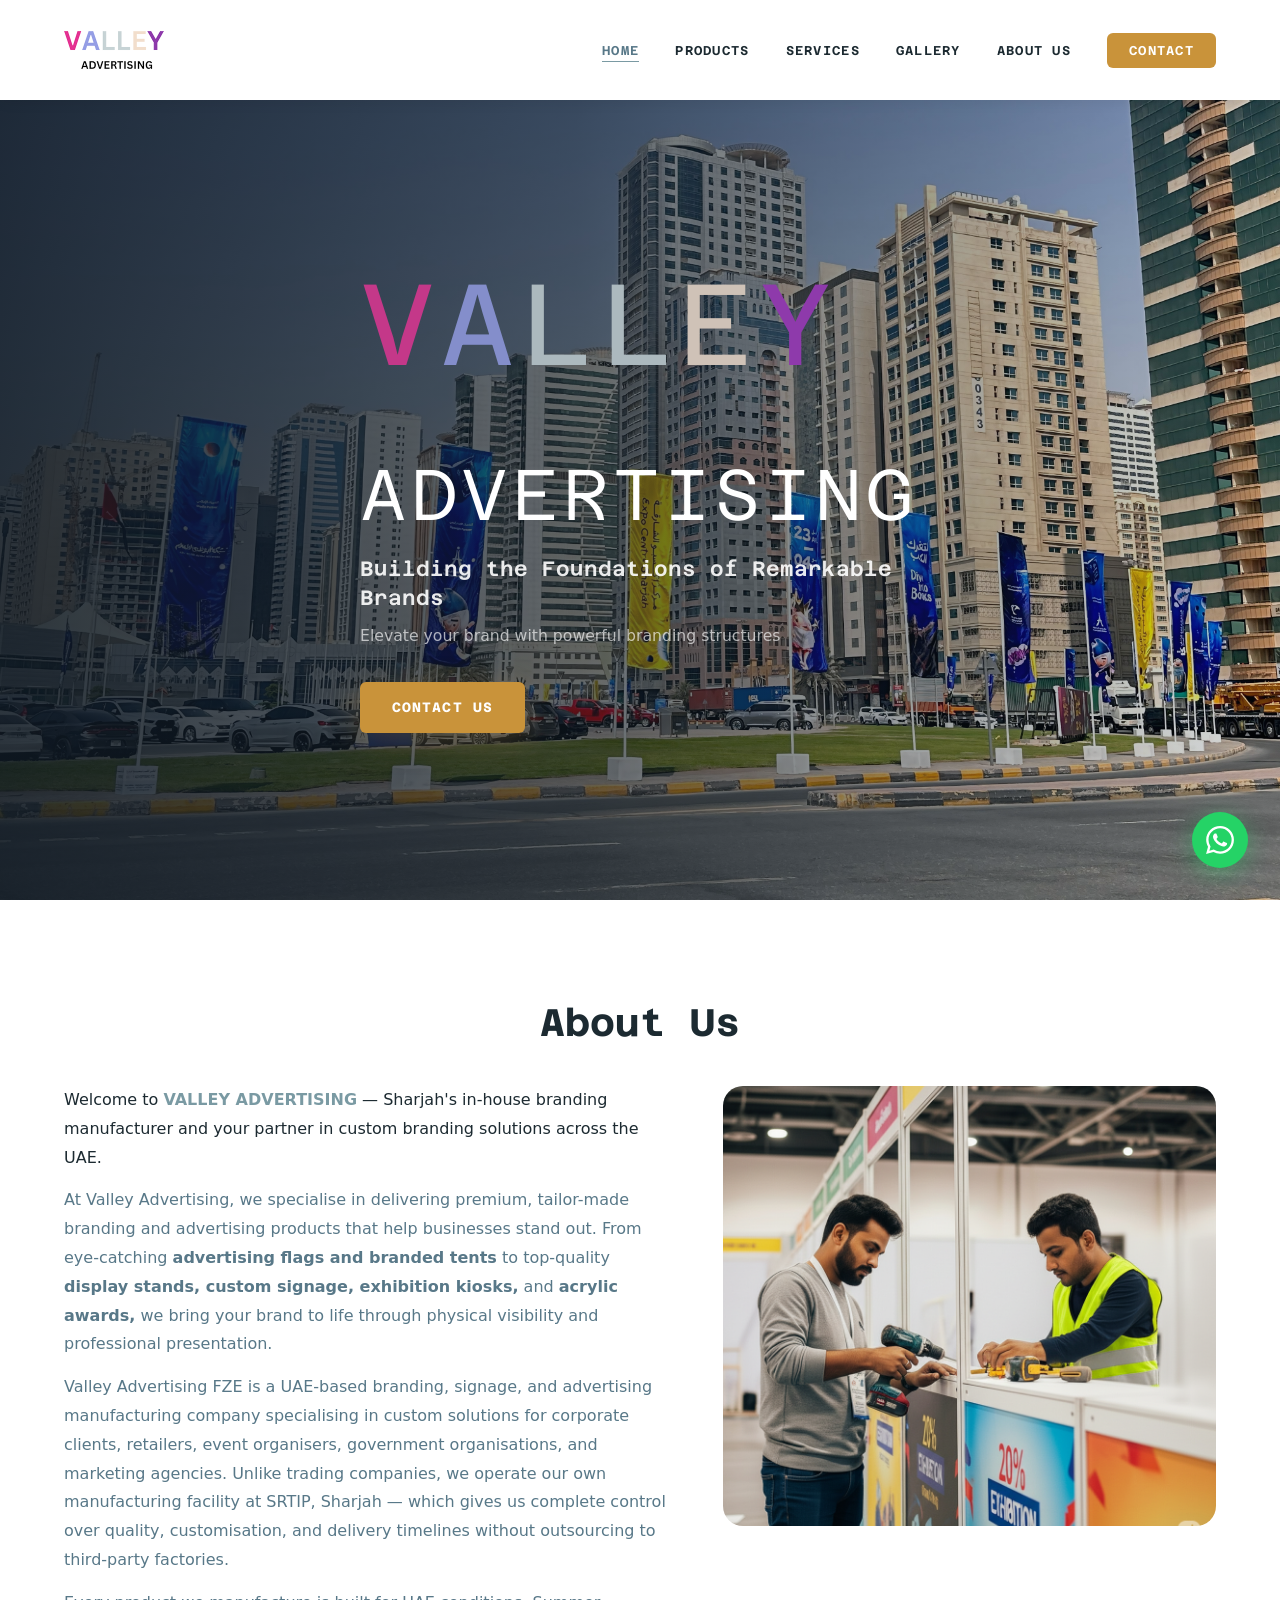
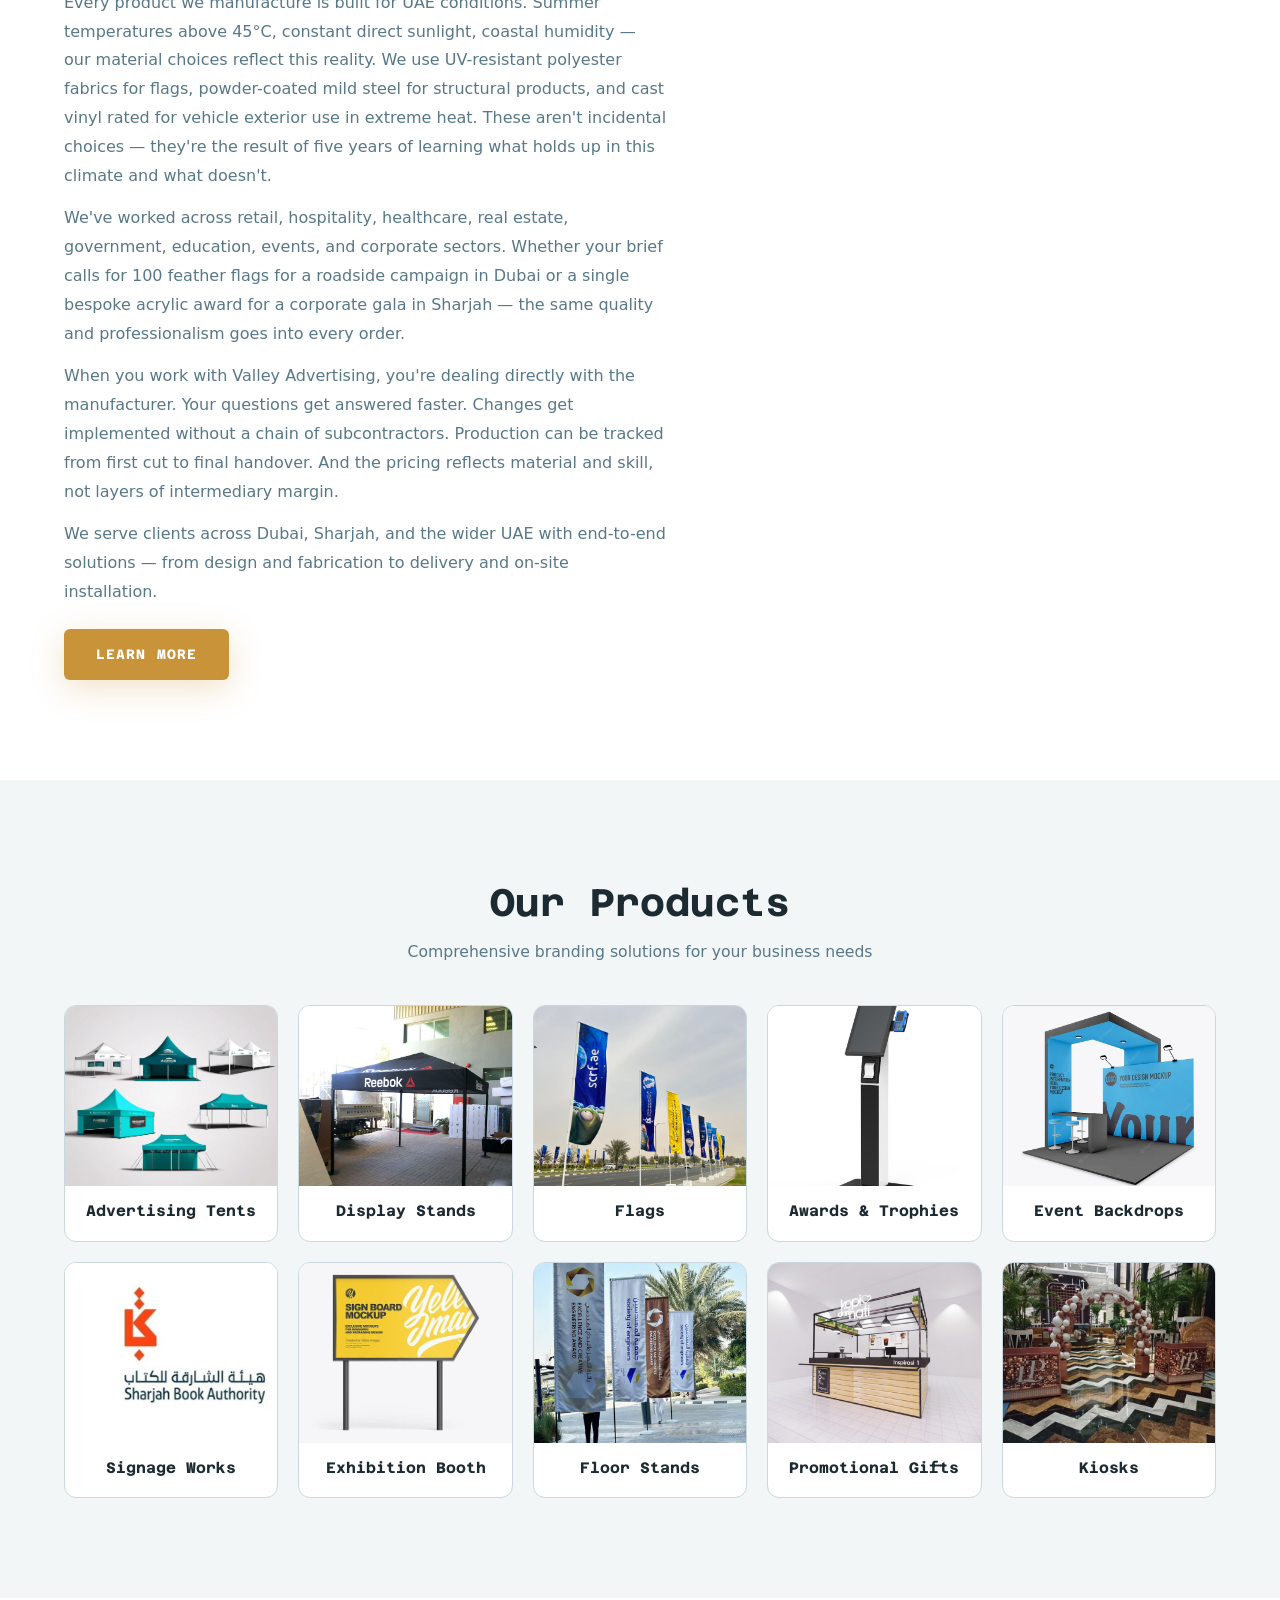
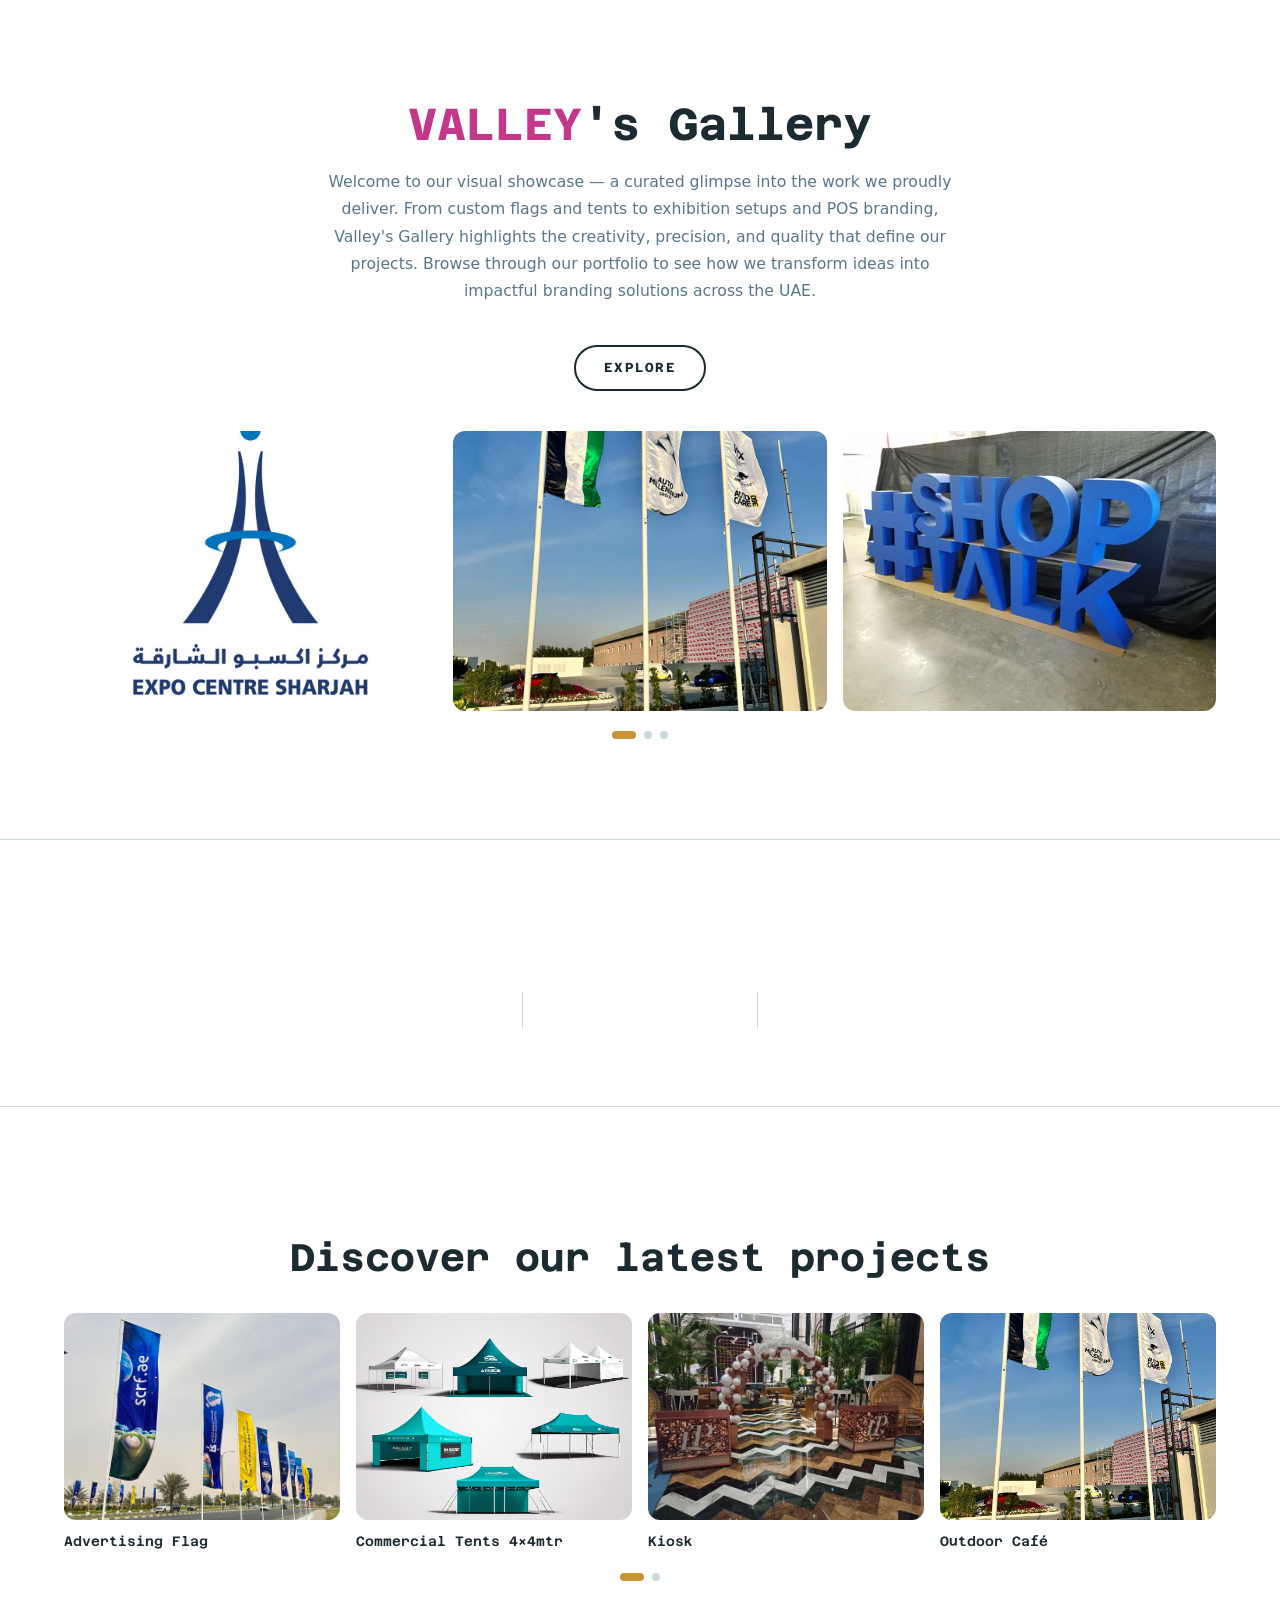
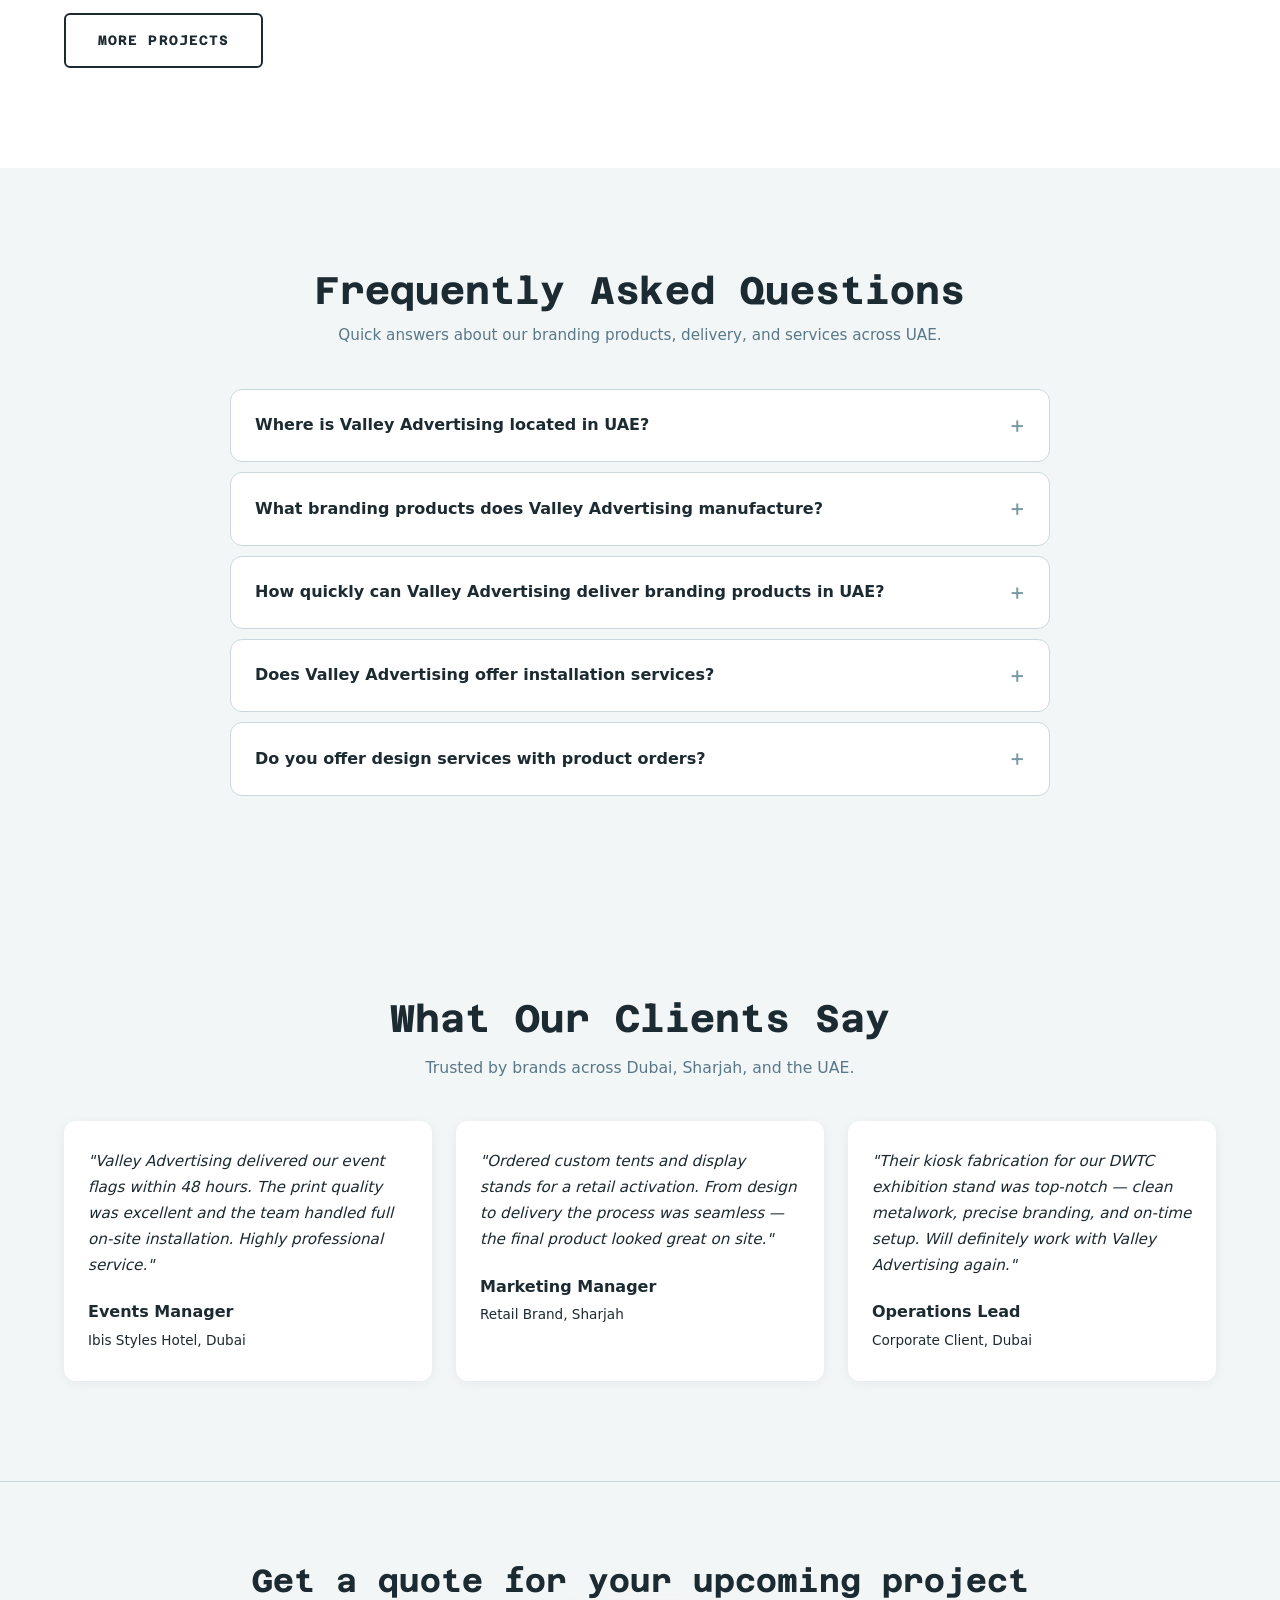
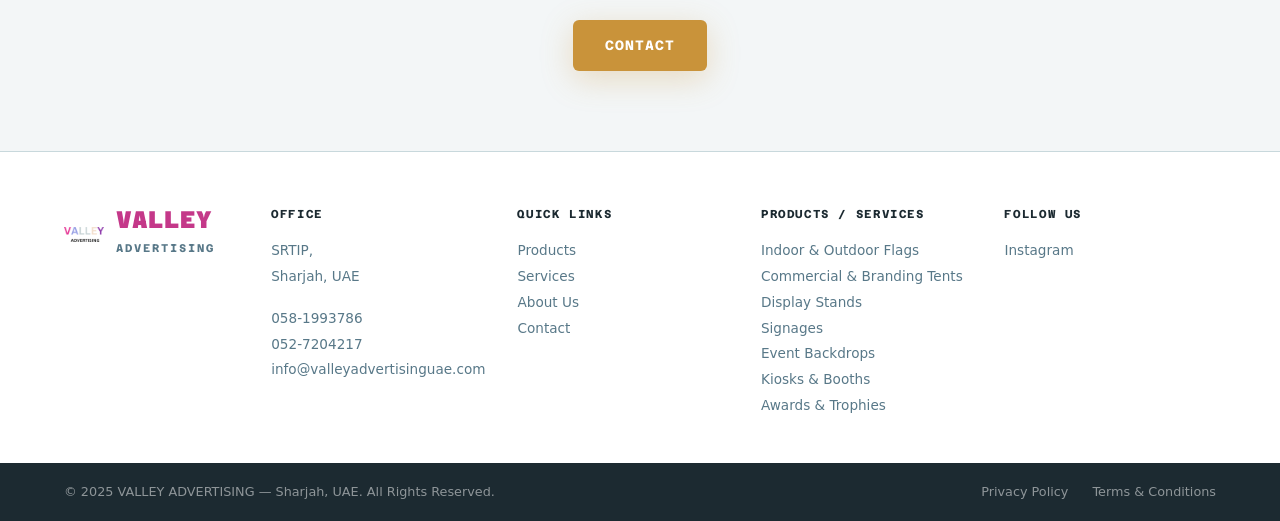
==== index.html @ 92b8bf41 "Update website content from client PDF (Valley Advertising FZE) - Company name updated to Valley Adv" ====
﻿<!DOCTYPE html>
<html lang="en">
<head>
  <meta charset="UTF-8">
  <meta name="viewport" content="width=device-width, initial-scale=1.0">
  <title>Valley Advertising UAE | Branding & Signage Company in Sharjah & Dubai</title>
  <meta name="description" content="Valley Advertising FZE — UAE branding &amp; signage manufacturer at SRTIP, Sharjah. Custom flags, tents, kiosks, signage, vehicle branding &amp; display stands. Serving all UAE emirates. Free quote.">
  <meta name="robots" content="index, follow">
  <link rel="canonical" href="https://www.valleyadvertisinguae.com/">
  <meta property="og:type" content="website">
  <meta property="og:url" content="https://www.valleyadvertisinguae.com/">
  <meta property="og:title" content="Valley Advertising UAE | Custom Branding & Signage Company in Sharjah">
  <meta property="og:description" content="Sharjah's in-house branding manufacturer. Flags, tents, signage, kiosks, vehicle wraps & display stands. 50+ products, UAE-wide delivery. Free quote.">
  <meta property="og:image" content="https://www.valleyadvertisinguae.com/assets/images/hero/sharjah-expo-centre-road-median-advertising-flags.jpg">
  <meta property="og:site_name" content="Valley Advertising UAE">
  <meta name="twitter:card" content="summary_large_image">
  <meta name="twitter:title" content="Valley Advertising UAE | Custom Branding Company Sharjah">
  <meta name="twitter:description" content="Flags, tents, signage, kiosks & vehicle branding — made in-house in Sharjah. UAE-wide delivery & installation.">
  <meta name="twitter:image" content="https://www.valleyadvertisinguae.com/assets/images/hero/sharjah-expo-centre-road-median-advertising-flags.jpg">
  <script type="application/ld+json">
  {
    "@context": "https://schema.org",
    "@graph": [
      {
        "@type": ["LocalBusiness", "Organization"],
        "@id": "https://www.valleyadvertisinguae.com/#org",
        "name": "Valley Advertising FZE",
        "url": "https://www.valleyadvertisinguae.com",
        "logo": {"@type": "ImageObject", "url": "https://www.valleyadvertisinguae.com/assets/images/logo/logo.webp"},
        "description": "Custom branding and advertising product manufacturer in Sharjah, UAE — flags, tents, signage, kiosks, display stands, vehicle branding and more. In-house manufacturing at SRTIP.",
        "telephone": "+971581993786",
        "email": "info@valleyadvertisinguae.com",
        "address": {"@type": "PostalAddress", "streetAddress": "SRTIP", "addressLocality": "Sharjah", "addressRegion": "Sharjah", "addressCountry": "AE"},
        "geo": {"@type": "GeoCoordinates", "latitude": 25.3463, "longitude": 55.4209},
        "aggregateRating": {"@type": "AggregateRating", "ratingValue": "5", "reviewCount": "3", "bestRating": "5"},
        "areaServed": [{"@type": "City", "name": "Dubai"}, {"@type": "City", "name": "Sharjah"}, {"@type": "City", "name": "Abu Dhabi"}, {"@type": "City", "name": "Ajman"}, {"@type": "City", "name": "Ras Al Khaimah"}, {"@type": "City", "name": "Fujairah"}, {"@type": "City", "name": "Umm Al Quwain"}, {"@type": "City", "name": "Al Ain"}, {"@type": "Country", "name": "United Arab Emirates"}],
        "foundingDate": "2019",
        "sameAs": ["https://www.instagram.com/valleyadvertising"],
        "hasOfferCatalog": {
          "@type": "OfferCatalog",
          "name": "Branding Products & Services UAE",
          "itemListElement": [
            {"@type": "Offer", "itemOffered": {"@type": "Service", "name": "Advertising Flags UAE"}},
            {"@type": "Offer", "itemOffered": {"@type": "Service", "name": "Branding Tents UAE"}},
            {"@type": "Offer", "itemOffered": {"@type": "Service", "name": "Vehicle Branding Dubai"}},
            {"@type": "Offer", "itemOffered": {"@type": "Service", "name": "Custom Signage Sharjah"}},
            {"@type": "Offer", "itemOffered": {"@type": "Service", "name": "Exhibition Booth UAE"}}
          ]
        }
      },
      {
        "@type": "WebSite",
        "@id": "https://www.valleyadvertisinguae.com/#website",
        "url": "https://www.valleyadvertisinguae.com",
        "name": "Valley Advertising UAE",
        "publisher": {"@id": "https://www.valleyadvertisinguae.com/#org"},
        "dateModified": "2026-07-13"
      },
      {
        "@type": "FAQPage",
        "mainEntity": [
          {"@type": "Question", "name": "Where is Valley Advertising FZE located in UAE?", "acceptedAnswer": {"@type": "Answer", "text": "Valley Advertising FZE is based at SRTIP, Sharjah, UAE. We operate our own in-house manufacturing facility and deliver and install products across Dubai, Sharjah, Abu Dhabi, Ajman, Ras Al Khaimah, Fujairah, Umm Al Quwain, Al Ain, and throughout all UAE emirates."}},
          {"@type": "Question", "name": "What branding products does Valley Advertising manufacture?", "acceptedAnswer": {"@type": "Answer", "text": "We manufacture 50+ custom branding products including advertising flags (feather, teardrop, hoisting, bridge), branded tents, roll-up banners, display stands, exhibition kiosks, custom signage, acrylic awards, vehicle wraps, vinyl stickers, and corporate promotional gifts — all in-house in Sharjah, UAE."}},
          {"@type": "Question", "name": "How quickly can Valley Advertising deliver branding products in UAE?", "acceptedAnswer": {"@type": "Answer", "text": "Most standard products are ready within 3–5 business days from artwork approval. Rush 24–48 hour production is available. We deliver to all UAE emirates including Dubai, Sharjah, Abu Dhabi, Ajman, RAK, and Fujairah."}},
          {"@type": "Question", "name": "Does Valley Advertising offer installation services?", "acceptedAnswer": {"@type": "Answer", "text": "Yes. Our team provides professional delivery and on-site installation for flags, tents, kiosks, signage, and display stands across Dubai, Sharjah, and the wider UAE."}},
          {"@type": "Question", "name": "Does Valley Advertising offer design services with product orders?", "acceptedAnswer": {"@type": "Answer", "text": "Yes. Our in-house team develops original artwork from your brand brief, adapts existing brand guidelines to product templates, or prepares print-ready files from your supplied design."}}
        ]
      }
    ]
  }
  </script>
  <link rel="stylesheet" href="assets/css/style.css">
  <style>
    .testimonials-grid { display:grid; grid-template-columns:repeat(3,1fr); gap:24px; margin-top:40px; }
    @media (max-width: 900px) { .testimonials-grid { grid-template-columns:repeat(2,1fr); } }
    @media (max-width: 600px) { .testimonials-grid { grid-template-columns:1fr; } }
  </style>
</head>
<body>

<!-- ── NAVBAR ─────────────────────────────── -->
<nav class="navbar" id="navbar">
  <div class="container">
    <a href="index.html" class="nav-logo" aria-label="Valley Advertising Home">
      <img src="assets/images/logo/logo.webp" alt="Valley Advertising" class="nav-logo-img">
    </a>
    <ul class="nav-links">
      <li><a href="index.html" class="active">Home</a></li>
      <li><a href="products.html">Products</a></li>
      <li><a href="services.html">Services</a></li>
      <li><a href="gallery.html">Gallery</a></li>
      <li><a href="about.html">About Us</a></li>
      <li><a href="contact.html" class="nav-cta">Contact</a></li>
    </ul>
    <button class="nav-toggle" id="navToggle" aria-label="Toggle menu" aria-expanded="false">
      <span></span><span></span><span></span>
    </button>
  </div>
</nav>
<nav class="nav-mobile" id="navMobile">
  <a href="index.html">Home</a>
  <a href="products.html">Products</a>
  <a href="services.html">Services</a>
  <a href="gallery.html">Gallery</a>
  <a href="about.html">About Us</a>
  <a href="contact.html" class="nav-cta">Contact</a>
</nav>

<!-- ── HERO ──────────────────────────────── -->
<section class="old-hero">
  <div class="old-hero-overlay"></div>
  <div class="container old-hero-inner">
    <div class="old-hero-content">
      <h1 class="old-hero-h1">
        <span class="old-hero-valley"><span style="color:#C43889">V</span><span style="color:#848ECB">A</span><span style="color:#ACB9BE">L</span><span style="color:#ACB9BE">L</span><span style="color:#CFC2B7">E</span><span style="color:#8E3AAB">Y</span></span><br>
        <span class="old-hero-advertising">ADVERTISING</span>
      </h1>
      <p class="old-hero-tagline">Building the Foundations of Remarkable Brands</p>
      <p class="old-hero-sub">Elevate your brand with powerful branding structures</p>
      <a href="contact.html" class="btn btn-primary old-hero-btn">Contact Us</a>
    </div>
  </div>
</section>

<!-- ── ABOUT US ───────────────────────────── -->
<section class="section old-about">
  <div class="container">
    <h2 class="old-section-title reveal">About Us</h2>
    <div class="old-about-grid">
      <div class="old-about-text reveal">
        <p>Welcome to <strong class="brand-text">VALLEY ADVERTISING</strong> — Sharjah's in-house branding manufacturer and your partner in custom branding solutions across the UAE.</p>
        <p>At Valley Advertising, we specialise in delivering premium, tailor-made branding and advertising products that help businesses stand out. From eye-catching <strong>advertising flags and branded tents</strong> to top-quality <strong>display stands, custom signage, exhibition kiosks,</strong> and <strong>acrylic awards,</strong> we bring your brand to life through physical visibility and professional presentation.</p>
        <p>Valley Advertising FZE is a UAE-based branding, signage, and advertising manufacturing company specialising in custom solutions for corporate clients, retailers, event organisers, government organisations, and marketing agencies. Unlike trading companies, we operate our own manufacturing facility at SRTIP, Sharjah — which gives us complete control over quality, customisation, and delivery timelines without outsourcing to third-party factories.</p>
        <p>Every product we manufacture is built for UAE conditions. Summer temperatures above 45°C, constant direct sunlight, coastal humidity — our material choices reflect this reality. We use UV-resistant polyester fabrics for flags, powder-coated mild steel for structural products, and cast vinyl rated for vehicle exterior use in extreme heat. These aren't incidental choices — they're the result of five years of learning what holds up in this climate and what doesn't.</p>
        <p>We've worked across retail, hospitality, healthcare, real estate, government, education, events, and corporate sectors. Whether your brief calls for 100 feather flags for a roadside campaign in Dubai or a single bespoke acrylic award for a corporate gala in Sharjah — the same quality and professionalism goes into every order.</p>
        <p>When you work with Valley Advertising, you're dealing directly with the manufacturer. Your questions get answered faster. Changes get implemented without a chain of subcontractors. Production can be tracked from first cut to final handover. And the pricing reflects material and skill, not layers of intermediary margin.</p>
        <p>We serve clients across Dubai, Sharjah, and the wider UAE with end-to-end solutions — from design and fabrication to delivery and on-site installation.</p>
        <a href="about.html" class="btn btn-primary" style="margin-top:8px">Learn More</a>
      </div>
      <div class="old-about-img reveal reveal-delay-1">
        <img src="assets/images/about/installation.png" alt="Valley Advertising — Installation team" loading="lazy">
      </div>
    </div>
  </div>
</section>

<!-- ── OUR PRODUCTS ───────────────────────── -->
<section class="section old-products">
  <div class="container">
    <h2 class="old-section-title reveal">Our Products</h2>
    <p class="old-section-sub reveal reveal-delay-1">Comprehensive branding solutions for your business needs</p>

    <div class="grid-5">
      <a href="products.html#tents" class="prod-item reveal">
        <div class="prod-item-img"><img src="assets/images/products/tent-commercial.jpg" alt="Advertising Tents" loading="lazy"></div>
        <div class="prod-item-body"><h4>Advertising Tents</h4></div>
      </a>
      <a href="products.html#stands" class="prod-item reveal reveal-delay-1">
        <div class="prod-item-img"><img src="assets/images/products/reebok-branded-commercial-tent-uae.jpg" alt="Display Stands" loading="lazy"></div>
        <div class="prod-item-body"><h4>Display Stands</h4></div>
      </a>
      <a href="products.html#flags" class="prod-item reveal reveal-delay-2">
        <div class="prod-item-img"><img src="assets/images/products/flag-6mtr-advertising.jpg" alt="Flags" loading="lazy"></div>
        <div class="prod-item-body"><h4>Flags</h4></div>
      </a>
      <a href="products.html#awards" class="prod-item reveal reveal-delay-3">
        <div class="prod-item-img"><img src="assets/images/gallery/self-service-kiosk-terminal-uae.jpg" alt="Awards & Trophies" loading="lazy"></div>
        <div class="prod-item-body"><h4>Awards &amp; Trophies</h4></div>
      </a>
      <a href="services.html" class="prod-item reveal reveal-delay-4">
        <div class="prod-item-img"><img src="assets/images/gallery/exhibition-booth-design-uae.jpg" alt="Event Backdrops" loading="lazy"></div>
        <div class="prod-item-body"><h4>Event Backdrops</h4></div>
      </a>
      <a href="products.html#signage" class="prod-item reveal">
        <div class="prod-item-img"><img src="assets/images/gallery/sharjah-book-authority-client-logo.jpg" alt="Signage Works" loading="lazy"></div>
        <div class="prod-item-body"><h4>Signage Works</h4></div>
      </a>
      <a href="products.html#kiosks" class="prod-item reveal reveal-delay-1">
        <div class="prod-item-img"><img src="assets/images/gallery/outdoor-signboard-uae.jpg" alt="Exhibition Booth" loading="lazy"></div>
        <div class="prod-item-body"><h4>Exhibition Booth</h4></div>
      </a>
      <a href="products.html#stands" class="prod-item reveal reveal-delay-2">
        <div class="prod-item-img"><img src="assets/images/products/flag-4mtr-lbanner.jpg" alt="Floor Stands" loading="lazy"></div>
        <div class="prod-item-body"><h4>Floor Stands</h4></div>
      </a>
      <a href="products.html#awards" class="prod-item reveal reveal-delay-3">
        <div class="prod-item-img"><img src="assets/images/gallery/branded-coffee-kiosk-design-uae.jpg" alt="Promotional Gifts" loading="lazy"></div>
        <div class="prod-item-body"><h4>Promotional Gifts</h4></div>
      </a>
      <a href="products.html#kiosks" class="prod-item reveal reveal-delay-4">
        <div class="prod-item-img"><img src="assets/images/gallery/hotel-lobby-event-display-stands-uae.jpg" alt="Kiosks" loading="lazy"></div>
        <div class="prod-item-body"><h4>Kiosks</h4></div>
      </a>
    </div>
  </div>
</section>

<!-- ── VALLEY'S GALLERY ───────────────────── -->
<section class="section old-gallery-section">
  <div class="container">
    <h2 class="old-gallery-title reveal"><span class="brand-valley">VALLEY</span>'s Gallery</h2>
    <p class="old-section-sub reveal reveal-delay-1">Welcome to our visual showcase — a curated glimpse into the work we proudly deliver. From custom flags and tents to exhibition setups and POS branding, Valley's Gallery highlights the creativity, precision, and quality that define our projects. Browse through our portfolio to see how we transform ideas into impactful branding solutions across the UAE.</p>
    <div style="text-align:center; margin: 24px 0 40px">
      <a href="gallery.html" class="btn-explore">Explore</a>
    </div>
    <div class="aslider-wrap" data-visible="3" data-tab-visible="2" data-mob-visible="1" data-interval="3000">
      <div class="aslider-track">
        <div class="aslider-item"><div class="old-gallery-item"><img src="assets/images/gallery/expo-centre-sharjah-client-logo.jpg" alt="Valley Advertising Project" loading="lazy"></div></div>
        <div class="aslider-item"><div class="old-gallery-item"><img src="assets/images/gallery/corporate-hoisting-flags-uae.jpg" alt="Valley Advertising Project" loading="lazy"></div></div>
        <div class="aslider-item"><div class="old-gallery-item"><img src="assets/images/gallery/3d-letter-signage-fabrication-uae.jpg" alt="Valley Advertising Project" loading="lazy"></div></div>
        <div class="aslider-item"><div class="old-gallery-item"><img src="assets/images/gallery/sharjah-book-authority-bridge-flags.jpg" alt="Valley Advertising Project" loading="lazy"></div></div>
        <div class="aslider-item"><div class="old-gallery-item"><img src="assets/images/gallery/custom-wooden-trophy-awards-uae.jpg" alt="Valley Advertising Project" loading="lazy"></div></div>
        <div class="aslider-item"><div class="old-gallery-item"><img src="assets/images/gallery/retail-product-display-stand-uae.jpg" alt="Valley Advertising Project" loading="lazy"></div></div>
        <div class="aslider-item"><div class="old-gallery-item"><img src="assets/images/gallery/hotel-lobby-event-display-stands-uae.jpg" alt="Valley Advertising Project" loading="lazy"></div></div>
        <div class="aslider-item"><div class="old-gallery-item"><img src="assets/images/gallery/sharjah-book-authority-client-logo.jpg" alt="Valley Advertising Project" loading="lazy"></div></div>
        <div class="aslider-item"><div class="old-gallery-item"><img src="assets/images/gallery/exhibition-booth-design-uae.jpg" alt="Valley Advertising Project" loading="lazy"></div></div>
      </div>
      <div class="aslider-dots"></div>
    </div>
  </div>
</section>

<!-- ── SOME OF OUR CLIENTS ───────────────── -->
<section class="section-sm old-clients">
  <div class="container">
    <h2 class="old-section-title reveal">Some of our Clients</h2>
    <div class="clients-row">
      <img src="assets/images/clients/ibis-styles.png" alt="Ibis Styles" class="client-logo-img reveal">
      <div class="client-divider"></div>
      <img src="assets/images/clients/travel-wings.jpg" alt="Travel Wings" class="client-logo-img reveal reveal-delay-1">
      <div class="client-divider"></div>
      <img src="assets/images/clients/rhino-motive.png" alt="Rhino Motive" class="client-logo-img reveal reveal-delay-2">
    </div>
  </div>
</section>

<!-- ── RECENT PROJECTS ────────────────────── -->
<section class="section old-projects">
  <div class="container">
    <div class="old-projects-head">
      <p class="old-projects-label reveal">RECENT PROJECTS</p>
      <h2 class="old-section-title reveal reveal-delay-1" style="margin-bottom:0">Discover our latest projects</h2>
    </div>
    <div class="aslider-wrap" data-visible="4" data-tab-visible="2" data-mob-visible="1" data-interval="3500">
      <div class="aslider-track">
        <div class="aslider-item"><div class="old-project-item"><img src="assets/images/products/flag-6mtr-advertising.jpg" alt="Advertising Flag" loading="lazy"><p>Advertising Flag</p></div></div>
        <div class="aslider-item"><div class="old-project-item"><img src="assets/images/products/tent-commercial.jpg" alt="Commercial Tents 4x4mtr" loading="lazy"><p>Commercial Tents 4x4mtr</p></div></div>
        <div class="aslider-item"><div class="old-project-item"><img src="assets/images/gallery/hotel-lobby-event-display-stands-uae.jpg" alt="Kiosk" loading="lazy"><p>Kiosk</p></div></div>
        <div class="aslider-item"><div class="old-project-item"><img src="assets/images/gallery/corporate-hoisting-flags-uae.jpg" alt="Outdoor Café" loading="lazy"><p>Outdoor Café</p></div></div>
        <div class="aslider-item"><div class="old-project-item"><img src="assets/images/gallery/sharjah-book-authority-bridge-flags.jpg" alt="Lamppost Banner" loading="lazy"><p>Lamppost Banner</p></div></div>
        <div class="aslider-item"><div class="old-project-item"><img src="assets/images/products/reebok-branded-commercial-tent-uae.jpg" alt="Display Stand" loading="lazy"><p>Display Stand</p></div></div>
        <div class="aslider-item"><div class="old-project-item"><img src="assets/images/gallery/outdoor-signboard-uae.jpg" alt="Exhibition Booth" loading="lazy"><p>Exhibition Booth</p></div></div>
        <div class="aslider-item"><div class="old-project-item"><img src="assets/images/hero/outdoor-event-white-branding-tents-uae.jpg" alt="Branding Tent" loading="lazy"><p>Branding Tent</p></div></div>
      </div>
      <div class="aslider-dots"></div>
    </div>
    <div style="margin-top:32px">
      <a href="gallery.html" class="btn btn-outline-dark">More Projects</a>
    </div>
  </div>
</section>

<!-- ── FAQ ───────────────────────────────── -->
<section class="section" style="background:var(--c-light)">
  <div class="container">
    <h2 class="old-section-title faq-section-title reveal">Frequently Asked Questions</h2>
    <p class="old-section-sub faq-section-sub reveal reveal-delay-1">Quick answers about our branding products, delivery, and services across UAE.</p>
    <div class="faq-list reveal reveal-delay-2">
      <details class="faq-item">
        <summary>Where is Valley Advertising located in UAE?</summary>
        <div class="faq-a"><p>Valley Advertising is based in SRTIP, Sharjah, UAE, where we operate our own in-house manufacturing facility. We deliver and install products across Dubai, Sharjah, Abu Dhabi, and all UAE emirates.</p></div>
      </details>
      <details class="faq-item">
        <summary>What branding products does Valley Advertising manufacture?</summary>
        <div class="faq-a"><p>We produce 50+ custom branding products including advertising flags (feather, teardrop, hoisting, bridge), branded tents, roll-up banners, display stands, exhibition kiosks, custom signage, acrylic awards, vehicle wraps, vinyl stickers, and corporate promotional gifts — all manufactured in-house in Sharjah, UAE.</p></div>
      </details>
      <details class="faq-item">
        <summary>How quickly can Valley Advertising deliver branding products in UAE?</summary>
        <div class="faq-a"><p>Most standard products are delivered within 3–5 business days from artwork approval. Rush 24–48 hour production is available for urgent requirements. We deliver to all UAE emirates including Dubai, Sharjah, Abu Dhabi, Ajman, RAK, and Fujairah.</p></div>
      </details>
      <details class="faq-item">
        <summary>Does Valley Advertising offer installation services?</summary>
        <div class="faq-a"><p>Yes. Our team provides professional delivery and on-site installation for flags, tents, kiosks, signage, and display stands across Dubai, Sharjah, and the wider UAE. Contact us for site-specific installation pricing.</p></div>
      </details>
      <details class="faq-item">
        <summary>Do you offer design services with product orders?</summary>
        <div class="faq-a"><p>Yes. Our in-house team can develop original artwork from your brand brief, adapt existing brand guidelines to product templates, or prepare print-ready files from your supplied design. Ask us about design services when you enquire about your order.</p></div>
      </details>
    </div>
  </div>
</section>

<!-- ── TESTIMONIALS ───────────────────────── -->
<section class="section" id="testimonials" style="background:var(--c-light)">
  <div class="container">
    <h2 class="old-section-title reveal">What Our Clients Say</h2>
    <p class="old-section-sub reveal reveal-delay-1">Trusted by brands across Dubai, Sharjah, and the UAE.</p>
    <div class="testimonials-grid reveal reveal-delay-2">
      <figure itemscope itemtype="https://schema.org/Review" style="background:#fff;border-radius:12px;padding:28px 24px;margin:0;box-shadow:0 2px 12px rgba(0,0,0,.06)">
        <blockquote itemprop="reviewBody" style="margin:0 0 20px;font-style:italic;color:var(--c-text);line-height:1.7;font-size:0.95rem">"Valley Advertising delivered our event flags within 48 hours. The print quality was excellent and the team handled full on-site installation. Highly professional service."</blockquote>
        <figcaption>
          <strong><span itemprop="author" itemscope itemtype="https://schema.org/Person"><span itemprop="name">Events Manager</span></span></strong><br>
          <span style="font-size:0.85rem;color:var(--c-muted)">Ibis Styles Hotel, Dubai</span>
        </figcaption>
        <meta itemprop="itemReviewed" itemscope itemtype="https://schema.org/LocalBusiness" content="Valley Advertising">
        <div itemprop="reviewRating" itemscope itemtype="https://schema.org/Rating"><meta itemprop="ratingValue" content="5"><meta itemprop="bestRating" content="5"></div>
      </figure>
      <figure itemscope itemtype="https://schema.org/Review" style="background:#fff;border-radius:12px;padding:28px 24px;margin:0;box-shadow:0 2px 12px rgba(0,0,0,.06)">
        <blockquote itemprop="reviewBody" style="margin:0 0 20px;font-style:italic;color:var(--c-text);line-height:1.7;font-size:0.95rem">"Ordered custom tents and display stands for a retail activation. From design to delivery the process was seamless — the final product looked great on site."</blockquote>
        <figcaption>
          <strong><span itemprop="author" itemscope itemtype="https://schema.org/Person"><span itemprop="name">Marketing Manager</span></span></strong><br>
          <span style="font-size:0.85rem;color:var(--c-muted)">Retail Brand, Sharjah</span>
        </figcaption>
        <meta itemprop="itemReviewed" itemscope itemtype="https://schema.org/LocalBusiness" content="Valley Advertising">
        <div itemprop="reviewRating" itemscope itemtype="https://schema.org/Rating"><meta itemprop="ratingValue" content="5"><meta itemprop="bestRating" content="5"></div>
      </figure>
      <figure itemscope itemtype="https://schema.org/Review" style="background:#fff;border-radius:12px;padding:28px 24px;margin:0;box-shadow:0 2px 12px rgba(0,0,0,.06)">
        <blockquote itemprop="reviewBody" style="margin:0 0 20px;font-style:italic;color:var(--c-text);line-height:1.7;font-size:0.95rem">"Their kiosk fabrication for our DWTC exhibition stand was top-notch — clean metalwork, precise branding, and on-time setup. Will definitely work with Valley Advertising again."</blockquote>
        <figcaption>
          <strong><span itemprop="author" itemscope itemtype="https://schema.org/Person"><span itemprop="name">Operations Lead</span></span></strong><br>
          <span style="font-size:0.85rem;color:var(--c-muted)">Corporate Client, Dubai</span>
        </figcaption>
        <meta itemprop="itemReviewed" itemscope itemtype="https://schema.org/LocalBusiness" content="Valley Advertising">
        <div itemprop="reviewRating" itemscope itemtype="https://schema.org/Rating"><meta itemprop="ratingValue" content="5"><meta itemprop="bestRating" content="5"></div>
      </figure>
    </div>
  </div>
</section>

<!-- ── CTA ───────────────────────────────── -->
<div class="old-cta">
  <div class="container">
    <h2 class="reveal">Get a quote for your upcoming project</h2>
    <a href="contact.html" class="btn btn-primary reveal reveal-delay-1" style="margin-top:20px">Contact</a>
  </div>
</div>

<!-- ── FOOTER ─────────────────────────────── -->
<footer class="old-footer">
  <div class="old-footer-top">
    <div class="container">
      <div class="old-footer-brand">
        <div class="old-footer-logo">
          <img src="assets/images/logo/logo.webp" alt="Valley Advertising" style="width:40px;height:40px;object-fit:contain">
          <span><span class="brand-valley">VALLEY</span><br><span class="old-footer-adv">ADVERTISING</span></span>
        </div>
      </div>
      <div class="old-footer-grid">
        <div class="old-footer-col">
          <h5>OFFICE</h5>
          <p>SRTIP,<br>Sharjah, UAE</p>
          <a href="tel:+971581993786">058-1993786</a>
          <a href="tel:+971527204217">052-7204217</a>
          <a href="mailto:info@valleyadvertisinguae.com">info@valleyadvertisinguae.com</a>
        </div>
        <div class="old-footer-col">
          <h5>QUICK LINKS</h5>
          <ul>
            <li><a href="products.html">Products</a></li>
            <li><a href="services.html">Services</a></li>
            <li><a href="about.html">About Us</a></li>
            <li><a href="contact.html">Contact</a></li>
          </ul>
        </div>
        <div class="old-footer-col">
          <h5>PRODUCTS / SERVICES</h5>
          <ul>
            <li><a href="products.html#flags">Indoor &amp; Outdoor Flags</a></li>
            <li><a href="products.html#tents">Commercial &amp; Branding Tents</a></li>
            <li><a href="products.html#stands">Display Stands</a></li>
            <li><a href="products.html#signage">Signages</a></li>
            <li><a href="services.html">Event Backdrops</a></li>
            <li><a href="products.html#kiosks">Kiosks &amp; Booths</a></li>
            <li><a href="products.html#awards">Awards &amp; Trophies</a></li>
          </ul>
        </div>
        <div class="old-footer-col">
          <h5>FOLLOW US</h5>
          <ul>
            <li><a href="https://www.instagram.com/valleyadvertising" target="_blank" rel="noopener">Instagram</a></li>
          </ul>
        </div>
      </div>
    </div>
  </div>
  <div class="old-footer-bottom">
    <div class="container">
      <span>&copy; 2025 VALLEY ADVERTISING — Sharjah, UAE. All Rights Reserved.</span>
      <div>
        <a href="privacy.html">Privacy Policy</a>
        <a href="terms.html">Terms &amp; Conditions</a>
      </div>
    </div>
  </div>
</footer>

<a href="https://wa.me/971581993786?text=Hello%2C%20I%27d%20like%20to%20inquire%20about%20your%20products." class="whatsapp-float" target="_blank" rel="noopener" aria-label="Chat on WhatsApp">
  <svg viewBox="0 0 24 24"><path d="M17.472 14.382c-.297-.149-1.758-.867-2.03-.967-.273-.099-.471-.148-.67.15-.197.297-.767.966-.94 1.164-.173.199-.347.223-.644.075-.297-.15-1.255-.463-2.39-1.475-.883-.788-1.48-1.761-1.653-2.059-.173-.297-.018-.458.13-.606.134-.133.298-.347.446-.52.149-.174.198-.298.298-.497.099-.198.05-.371-.025-.52-.075-.149-.669-1.612-.916-2.207-.242-.579-.487-.5-.669-.51-.173-.008-.371-.01-.57-.01-.198 0-.52.074-.792.372-.272.297-1.04 1.016-1.04 2.479 0 1.462 1.065 2.875 1.213 3.074.149.198 2.096 3.2 5.077 4.487.709.306 1.262.489 1.694.625.712.227 1.36.195 1.871.118.571-.085 1.758-.719 2.006-1.413.248-.694.248-1.289.173-1.413-.074-.124-.272-.198-.57-.347m-5.421 7.403h-.004a9.87 9.87 0 0 1-5.031-1.378l-.361-.214-3.741.982.998-3.648-.235-.374a9.86 9.86 0 0 1-1.51-5.26c.001-5.45 4.436-9.884 9.888-9.884 2.64 0 5.122 1.03 6.988 2.898a9.825 9.825 0 0 1 2.893 6.994c-.003 5.45-4.437 9.884-9.885 9.884m8.413-18.297A11.815 11.815 0 0 0 12.05 0C5.495 0 .16 5.335.157 11.892c0 2.096.547 4.142 1.588 5.945L.057 24l6.305-1.654a11.882 11.882 0 0 0 5.683 1.448h.005c6.554 0 11.89-5.335 11.893-11.893a11.821 11.821 0 0 0-3.48-8.413z"/></svg>
</a>

<script src="assets/js/main.js"></script>
</body>
</html>
---- assets/css/style.css ----
/* ===================================
   VALLEY ADVERTISING - Design System
   =================================== */

/* ── Local Fonts ─────────────────────────── */
@font-face {
  font-family: 'Azeret Mono';
  src: url('../fonts/Azeret_Mono/AzeretMono-VariableFont_wght.ttf') format('truetype');
  font-weight: 100 900;
  font-style: normal;
  font-display: swap;
}
@font-face {
  font-family: 'Azeret Mono';
  src: url('../fonts/Azeret_Mono/AzeretMono-Italic-VariableFont_wght.ttf') format('truetype');
  font-weight: 100 900;
  font-style: italic;
  font-display: swap;
}

/* --- CSS Variables --- */
:root {
  /* Dark backgrounds — cool charcoal derived from logo gray */
  --c-dark:   #1c2a31;
  --c-dark-2: #243540;
  --c-dark-3: #2f3f4a;

  /* Primary accent — logo L+L gray (mid-tone, works on light & dark) */
  --c-gold:       #7a9aa3;
  --c-gold-light: #9ab8c0;
  --c-gold-pale:  #e0eaec;

  /* Brand gray — logo L+L letters */
  --c-gray-brand: #b5c9cc;
  --c-gray-mid:   #7a9aa3;

  /* Neutral palette */
  --c-white:       #ffffff;
  --c-light:       #f3f6f7;
  --c-light-2:     #e5edef;
  --c-text:        #1c2a31;
  --c-text-muted:  #587888;
  --c-border:      #c8d8dc;
  --c-border-dark: rgba(255,255,255,.08);

  /* CTA / button gold — kept from original brand */
  --c-cta:       #c9933a;
  --c-cta-light: #e8b44e;

  --font-head: 'Azeret Mono', 'Montserrat', monospace;
  --font-body: system-ui, -apple-system, 'Segoe UI', 'Helvetica Neue', Arial, sans-serif;

  --shadow-sm:   0 1px 3px rgba(0,0,0,.08), 0 1px 2px rgba(0,0,0,.06);
  --shadow-md:   0 4px 12px rgba(0,0,0,.1), 0 2px 4px rgba(0,0,0,.06);
  --shadow-lg:   0 20px 40px rgba(0,0,0,.15);
  --shadow-gold: 0 8px 32px rgba(201,147,58,.28);

  --r-sm: 6px;
  --r-md: 12px;
  --r-lg: 20px;
  --r-xl: 32px;

  --nav-h: 100px;
  --transition: 0.3s ease;
  --transition-slow: 0.6s cubic-bezier(0.16,1,0.3,1);
}

/* --- Reset & Base --- */
*, *::before, *::after { box-sizing: border-box; margin: 0; padding: 0; }

html { scroll-behavior: smooth; font-size: 16px; }

body {
  font-family: var(--font-body);
  color: var(--c-text);
  background: var(--c-white);
  line-height: 1.7;
  overflow-x: hidden;
}

img { display: block; max-width: 100%; height: auto; }
a { color: inherit; text-decoration: none; }
ul { list-style: none; }
button { cursor: pointer; border: none; background: none; font-family: inherit; }

/* --- Typography --- */
h1, h2, h3, h4, h5, h6 {
  font-family: var(--font-head);
  font-weight: 700;
  line-height: 1.2;
  color: var(--c-dark);
}

h1 { font-size: clamp(2.5rem, 6vw, 4.5rem); }
h2 { font-size: clamp(1.8rem, 4vw, 2.8rem); }
h3 { font-size: clamp(1.2rem, 2.5vw, 1.6rem); }
h4 { font-size: 1.15rem; }

p { margin-bottom: 1rem; }
p:last-child { margin-bottom: 0; }

/* --- Layout Utilities --- */
.container {
  max-width: 1200px;
  margin: 0 auto;
  padding: 0 24px;
}

.section { padding: 100px 0; }
.section-sm { padding: 60px 0; }

.section-label {
  display: inline-flex;
  align-items: center;
  gap: 8px;
  font-family: var(--font-head);
  font-size: 0.75rem;
  font-weight: 700;
  text-transform: uppercase;
  letter-spacing: 0.15em;
  color: var(--c-gold);
  margin-bottom: 16px;
}
.section-label::before {
  content: '';
  display: block;
  width: 28px;
  height: 2px;
  background: var(--c-gold);
}

.section-title {
  margin-bottom: 20px;
  max-width: 640px;
}
.section-title.centered { text-align: center; margin: 0 auto 20px; }

.section-desc {
  color: var(--c-text-muted);
  font-size: 1.05rem;
  max-width: 560px;
  margin-bottom: 48px;
}
.section-desc.centered { text-align: center; margin: 0 auto 48px; }

.grid-2 { display: grid; grid-template-columns: repeat(2, 1fr); gap: 40px; align-items: center; }
.grid-3 { display: grid; grid-template-columns: repeat(3, 1fr); gap: 32px; }
.grid-4 { display: grid; grid-template-columns: repeat(4, 1fr); gap: 24px; }

/* --- Buttons --- */
.btn {
  display: inline-flex;
  align-items: center;
  gap: 8px;
  font-family: var(--font-head);
  font-size: 0.85rem;
  font-weight: 700;
  text-transform: uppercase;
  letter-spacing: 0.08em;
  padding: 14px 32px;
  border-radius: var(--r-sm);
  transition: var(--transition);
  white-space: nowrap;
}

.btn-primary {
  background: var(--c-cta);
  color: var(--c-white);
  box-shadow: var(--shadow-gold);
}
.btn-primary:hover {
  background: var(--c-cta-light);
  transform: translateY(-2px);
  box-shadow: 0 12px 40px rgba(201,147,58,.45);
}

.btn-outline {
  border: 2px solid var(--c-white);
  color: var(--c-white);
}
.btn-outline:hover {
  background: var(--c-white);
  color: var(--c-dark);
}

.btn-outline-dark {
  border: 2px solid var(--c-dark);
  color: var(--c-dark);
}
.btn-outline-dark:hover {
  background: var(--c-dark);
  color: var(--c-white);
}

.btn-ghost {
  color: var(--c-gold);
  padding: 14px 0;
  position: relative;
}
.btn-ghost::after {
  content: '';
  position: absolute;
  bottom: 10px;
  left: 0;
  width: 100%;
  height: 1px;
  background: var(--c-gold);
  transform: scaleX(0);
  transform-origin: left;
  transition: var(--transition);
}
.btn-ghost:hover::after { transform: scaleX(1); }

/* --- Logo image --- */
.nav-logo {
  flex-direction: row !important;
  align-items: center;
  gap: 0;
}
.nav-logo-img {
  width: 100px;
  height: 100px;
  object-fit: contain;
  flex-shrink: 0;
  filter: none;
}
.nav-logo-text {
  display: flex;
  flex-direction: column;
  line-height: 1;
}

/* Hero photo background */
.hero-photo-bg {
  position: absolute;
  inset: 0;
  width: 100%;
  height: 100%;
  object-fit: cover;
  opacity: 0.13;
  z-index: 0;
  pointer-events: none;
  mix-blend-mode: luminosity;
}

/* Product image */
.card-img {
  width: 100%;
  height: 220px;
  object-fit: cover;
  display: block;
  transition: transform 0.5s ease;
}
.card:hover .card-img { transform: scale(1.04); }
.card-img-wrap {
  overflow: hidden;
  height: 220px;
}

/* Client logo images */
.client-logo-img {
  max-height: 72px;
  max-width: 200px;
  object-fit: contain;
  filter: none;
  transition: var(--transition);
}
.client-logo-img:hover {
  opacity: 0.75;
}

/* --- Navigation --- */
.navbar {
  position: fixed;
  top: 0; left: 0; right: 0;
  z-index: 1000;
  height: var(--nav-h);
  background: rgba(255,255,255,1);
  backdrop-filter: blur(8px);
  box-shadow: 0 1px 14px rgba(0,0,0,.08);
  transition: var(--transition);
}

.navbar.scrolled {
  background: rgba(255,255,255,1);
  backdrop-filter: blur(12px);
  box-shadow: 0 2px 16px rgba(0,0,0,.1);
}

/* Both pre-scroll and scrolled: dark links on white/light background */
.navbar .nav-links a {
  color: var(--c-dark);
}
.navbar .nav-links a:hover,
.navbar .nav-links a.active {
  color: var(--c-text-muted);
}
.navbar .nav-toggle span {
  background: var(--c-dark);
}

.navbar .container {
  height: 100%;
  display: flex;
  align-items: center;
  justify-content: space-between;
}

.nav-logo {
  display: flex;
  flex-direction: column;
  line-height: 1;
}
.nav-logo .logo-name {
  font-family: var(--font-head);
  font-weight: 900;
  font-size: 1.35rem;
  color: var(--c-white);
  letter-spacing: 0.05em;
}
.nav-logo .logo-tag {
  font-size: 0.6rem;
  letter-spacing: 0.2em;
  color: var(--c-gold);
  text-transform: uppercase;
  font-weight: 600;
}

.nav-links {
  display: flex;
  align-items: center;
  gap: 36px;
}
.nav-links a {
  font-family: var(--font-head);
  font-size: 0.8rem;
  font-weight: 600;
  text-transform: uppercase;
  letter-spacing: 0.1em;
  color: var(--c-dark);
  transition: var(--transition);
  position: relative;
}
.nav-links a::after {
  content: '';
  position: absolute;
  bottom: -4px; left: 0;
  width: 100%;
  height: 1px;
  background: var(--c-gold);
  transform: scaleX(0);
  transform-origin: left;
  transition: var(--transition);
}
.nav-links a:hover, .nav-links a.active { color: var(--c-gold); }
.nav-links a:hover::after, .nav-links a.active::after { transform: scaleX(1); }

.nav-cta {
  background: var(--c-cta);
  color: var(--c-white) !important;
  padding: 10px 22px;
  border-radius: var(--r-sm);
}
.nav-cta::after { display: none !important; }
.nav-cta:hover { background: var(--c-cta-light) !important; }

.nav-toggle {
  display: none;
  flex-direction: column;
  gap: 5px;
  padding: 4px;
}
.nav-toggle span {
  display: block;
  width: 24px;
  height: 2px;
  background: var(--c-white);
  border-radius: 2px;
  transition: var(--transition);
}

/* Mobile nav */
.nav-mobile {
  display: none;
  position: fixed;
  top: var(--nav-h);
  left: 0; right: 0;
  background: rgba(28,42,49,.98);
  backdrop-filter: blur(12px);
  padding: 24px;
  z-index: 999;
  border-top: 1px solid var(--c-border-dark);
}
.nav-mobile.open { display: block; }
.nav-mobile a {
  display: block;
  padding: 14px 0;
  font-family: var(--font-head);
  font-size: 0.9rem;
  font-weight: 600;
  text-transform: uppercase;
  letter-spacing: 0.1em;
  color: rgba(255,255,255,.8);
  border-bottom: 1px solid var(--c-border-dark);
  transition: var(--transition);
}
.nav-mobile a:hover { color: var(--c-gold); padding-left: 8px; }
.nav-mobile .nav-cta {
  margin-top: 20px;
  display: inline-block;
  padding: 12px 28px;
  background: var(--c-cta);
  border-radius: var(--r-sm);
  color: var(--c-white);
}

/* ============================================
   HERO BANNER (static single image)
   ============================================ */
.hero-banner {
  position: relative;
  width: 100%;
  height: 100vh;
  min-height: 600px;
  overflow: hidden;
  background-color: var(--c-dark);
  background-size: cover;
  background-position: center;
  display: flex;
  align-items: center;
}
.hero-banner::before {
  content: '';
  position: absolute;
  inset: 0;
  background:
    linear-gradient(108deg, rgba(28,42,49,.82) 0%, rgba(28,42,49,.52) 52%, rgba(28,42,49,.18) 100%),
    radial-gradient(ellipse 60% 80% at 75% 50%, rgba(122,154,163,.06) 0%, transparent 65%);
  z-index: 1;
}
.hero-banner .container { position: relative; z-index: 3; }
.hero-banner-content {
  max-width: 680px;
  animation: heroFadeUp 0.9s ease 0.1s both;
}
.hero-banner-badge {
  display: inline-flex;
  align-items: center;
  gap: 8px;
  background: rgba(122,154,163,.1);
  border: 1px solid rgba(122,154,163,.28);
  color: var(--c-gold-light);
  font-size: 0.72rem;
  font-weight: 600;
  font-family: var(--font-head);
  letter-spacing: 0.12em;
  text-transform: uppercase;
  padding: 7px 16px;
  border-radius: 100px;
  margin-bottom: 16px;
}
.hero-banner-badge .dot {
  width: 6px; height: 6px;
  border-radius: 50%;
  background: var(--c-gold);
  animation: pulse 2s infinite;
}
.hero-banner-tag {
  display: flex;
  align-items: center;
  gap: 10px;
  font-family: var(--font-head);
  font-size: 0.68rem;
  font-weight: 700;
  text-transform: uppercase;
  letter-spacing: 0.2em;
  color: var(--c-gray-brand);
  margin-bottom: 20px;
}
.hero-banner-tag::before {
  content: '';
  display: block;
  width: 26px; height: 2px;
  background: var(--c-gray-brand);
  flex-shrink: 0;
}
.hero-banner-h1 {
  font-family: var(--font-head);
  font-size: clamp(2rem, 4.4vw, 3.6rem);
  font-weight: 900;
  color: var(--c-white);
  line-height: 1.12;
  margin-bottom: 16px;
}
.hero-banner-h1 em { font-style: normal; color: var(--c-gold); }
.hero-banner-desc {
  font-size: 1.05rem;
  color: rgba(255,255,255,.62);
  max-width: 490px;
  line-height: 1.85;
  margin-bottom: 32px;
}
.hero-banner-actions {
  display: flex;
  gap: 14px;
  flex-wrap: wrap;
  margin-bottom: 52px;
}
.hero-banner-stats {
  display: flex;
  gap: 44px;
  padding-top: 24px;
  border-top: 1px solid rgba(255,255,255,.1);
  flex-wrap: wrap;
}
.hero-banner-scroll {
  position: absolute;
  bottom: 36px; left: 36px;
  z-index: 10;
  display: flex;
  flex-direction: column;
  align-items: center;
  gap: 8px;
  color: rgba(255,255,255,.3);
  font-size: 0.62rem;
  letter-spacing: 0.2em;
  text-transform: uppercase;
  font-family: var(--font-head);
}
@keyframes heroFadeUp {
  from { opacity: 0; transform: translateY(28px); }
  to   { opacity: 1; transform: translateY(0); }
}
@media (max-width: 768px) {
  .hero-banner-h1 { font-size: clamp(1.8rem, 5.5vw, 2.4rem); }
  .hero-banner-stats { gap: 20px; }
  .hero-banner-actions { flex-direction: column; align-items: flex-start; }
  .hero-banner-scroll { display: none; }
}

/* Internal placeholder — keeps the old .hero-slider selector so nothing breaks */
.hero-slider {
  position: relative;
  width: 100%;
  height: 100vh;
  min-height: 640px;
  overflow: hidden;
  background: var(--c-dark);
}

/* Slides */
.hslide {
  position: absolute;
  inset: 0;
  opacity: 0;
  z-index: 0;
  transition: opacity 1.3s cubic-bezier(0.4,0,0.2,1);
}
.hslide.active { opacity: 1; z-index: 1; }

.hslide-bg {
  position: absolute;
  inset: -4%;
  background-size: cover;
  background-position: center;
  transform: scale(1.08);
  transition: transform 7s ease-out;
  will-change: transform;
}
.hslide.active .hslide-bg { transform: scale(1); }

.hslide-overlay {
  position: absolute;
  inset: 0;
  background: linear-gradient(
    108deg,
    rgba(20,34,42,.9) 0%,
    rgba(20,34,42,.65) 52%,
    rgba(20,34,42,.25) 100%
  );
}

.hslide-grid {
  position: absolute;
  inset: 0;
  z-index: 2;
  background-image:
    linear-gradient(rgba(122,154,163,.045) 1px, transparent 1px),
    linear-gradient(90deg, rgba(122,154,163,.045) 1px, transparent 1px);
  background-size: 56px 56px;
  pointer-events: none;
}

/* Content layer — always on top */
.hslider-content {
  position: absolute;
  inset: 0;
  z-index: 10;
  display: flex;
  align-items: center;
  /* top clears navbar; bottom clears dot nav + progress bar */
  padding: calc(var(--nav-h) + 12px) 0 96px;
  overflow-y: auto;
}

.hslider-inner { max-width: 680px; }

/* Badge */
.hslider-badge {
  display: inline-flex;
  align-items: center;
  gap: 8px;
  background: rgba(122,154,163,.12);
  border: 1px solid rgba(122,154,163,.3);
  color: var(--c-gold-light);
  font-size: 0.72rem;
  font-weight: 600;
  font-family: var(--font-head);
  letter-spacing: 0.12em;
  text-transform: uppercase;
  padding: 6px 14px;
  border-radius: 100px;
  margin-bottom: 12px;
  opacity: 0;
  animation: heroFadeUp 0.7s ease 0.1s forwards;
}
.hslider-badge .dot {
  width: 6px; height: 6px;
  border-radius: 50%;
  background: var(--c-gold);
  animation: pulse 2s infinite;
}

/* Slide-specific category label */
.slide-tags {
  position: relative;
  height: 24px;
  margin-bottom: 14px;
}
.slide-tag {
  position: absolute;
  top: 0; left: 0;
  display: flex;
  align-items: center;
  gap: 10px;
  font-family: var(--font-head);
  font-size: 0.68rem;
  font-weight: 700;
  text-transform: uppercase;
  letter-spacing: 0.2em;
  color: var(--c-gold-light);
  opacity: 0;
  transform: translateY(10px);
  transition: opacity 0.5s ease, transform 0.5s ease;
  white-space: nowrap;
  pointer-events: none;
}
.slide-tag.active { opacity: 1; transform: translateY(0); }
.slide-tag::before {
  content: '';
  display: block;
  width: 24px;
  height: 2px;
  background: var(--c-gold);
  flex-shrink: 0;
}

/* Headline */
.hslider-h1 {
  font-family: var(--font-head);
  font-size: clamp(2rem, 4.4vw, 3.4rem);
  font-weight: 900;
  color: var(--c-white);
  line-height: 1.12;
  margin-bottom: 14px;
  opacity: 0;
  animation: heroFadeUp 0.8s ease 0.2s forwards;
}
.hslider-h1 em { font-style: normal; color: var(--c-gold); }

/* Description */
.hslider-desc {
  font-size: 1rem;
  color: rgba(255,255,255,.6);
  max-width: 490px;
  line-height: 1.8;
  margin-bottom: 26px;
  opacity: 0;
  animation: heroFadeUp 0.8s ease 0.35s forwards;
}

/* CTA buttons */
.hslider-actions {
  display: flex;
  gap: 14px;
  flex-wrap: wrap;
  margin-bottom: 36px;
  opacity: 0;
  animation: heroFadeUp 0.8s ease 0.5s forwards;
}

/* Stats row */
.hslider-stats {
  display: flex;
  gap: 36px;
  padding-top: 22px;
  border-top: 1px solid rgba(255,255,255,.1);
  opacity: 0;
  animation: heroFadeUp 0.8s ease 0.65s forwards;
  flex-wrap: wrap;
}

/* Stat items (global — used in hero and stats-bar sections) */
.stat-item .stat-num {
  font-family: var(--font-head);
  font-size: 2.2rem;
  font-weight: 900;
  color: var(--c-gold);
  line-height: 1;
}
.stat-item .stat-label {
  font-size: 0.78rem;
  color: rgba(255,255,255,.45);
  text-transform: uppercase;
  letter-spacing: 0.08em;
  margin-top: 4px;
  font-weight: 500;
}

/* Arrow buttons */
.hslider-arrow {
  position: absolute;
  top: 50%;
  transform: translateY(-50%);
  z-index: 20;
  width: 50px; height: 50px;
  border-radius: 50%;
  background: rgba(255,255,255,.08);
  border: 1px solid rgba(255,255,255,.16);
  color: rgba(255,255,255,.85);
  cursor: pointer;
  display: flex;
  align-items: center;
  justify-content: center;
  transition: background 0.3s, border-color 0.3s, transform 0.3s;
  backdrop-filter: blur(8px);
}
.hslider-arrow:hover {
  background: var(--c-gold);
  border-color: var(--c-gold);
  color: var(--c-white);
  transform: translateY(-50%) scale(1.07);
}
.hslider-arrow svg { width: 20px; height: 20px; }
.hslider-prev { left: 28px; }
.hslider-next { right: 28px; }

/* Dot navigation */
.hslider-nav {
  position: absolute;
  bottom: 40px;
  left: 50%;
  transform: translateX(-50%);
  z-index: 20;
  display: flex;
  align-items: center;
  gap: 8px;
}
.hslider-dot {
  width: 8px; height: 8px;
  border-radius: 50%;
  background: rgba(255,255,255,.3);
  border: none;
  cursor: pointer;
  transition: all 0.35s ease;
  padding: 0;
}
.hslider-dot.active {
  width: 28px;
  border-radius: 4px;
  background: var(--c-gold);
}
.hslider-dot:hover:not(.active) { background: rgba(255,255,255,.65); }

/* Slide counter */
.hslider-counter {
  position: absolute;
  bottom: 36px;
  right: 36px;
  z-index: 20;
  font-family: var(--font-head);
  font-size: 0.75rem;
  font-weight: 600;
  color: rgba(255,255,255,.35);
  letter-spacing: 0.08em;
}
.hslider-counter .cur {
  font-size: 1.1rem;
  font-weight: 900;
  color: rgba(255,255,255,.7);
}

/* Progress bar */
.hslider-progress {
  position: absolute;
  bottom: 0; left: 0; right: 0;
  height: 3px;
  background: rgba(255,255,255,.08);
  z-index: 20;
}
.hslider-progress-fill {
  height: 100%;
  width: 0%;
  background: linear-gradient(90deg, var(--c-gold) 0%, var(--c-gold-light) 100%);
}

/* Scroll hint */
.hero-scroll {
  position: absolute;
  bottom: 36px;
  left: 36px;
  z-index: 20;
  display: flex;
  flex-direction: column;
  align-items: center;
  gap: 8px;
  color: rgba(255,255,255,.3);
  font-size: 0.62rem;
  letter-spacing: 0.2em;
  text-transform: uppercase;
  font-family: var(--font-head);
}
.scroll-line {
  width: 1px;
  height: 44px;
  background: linear-gradient(to bottom, var(--c-gold), transparent);
  animation: scrollLine 2s ease-in-out infinite;
}

/* Hero load animation */
@keyframes heroFadeUp {
  from { opacity: 0; transform: translateY(22px); }
  to   { opacity: 1; transform: translateY(0); }
}

/* Responsive */
@media (max-width: 900px) {
  .hslider-arrow { display: none; }
  .hslider-counter { display: none; }
  .hero-scroll { display: none; }
}
@media (max-width: 768px) {
  .hslider-h1 { font-size: clamp(1.75rem, 5.5vw, 2.4rem); }
  .hslider-desc { font-size: 0.95rem; margin-bottom: 20px; }
  .hslider-actions { margin-bottom: 24px; }
  .hslider-stats { gap: 18px; }
  .hslider-nav { bottom: 16px; }
  .hslider-badge { margin-bottom: 10px; }
  .slide-tags { margin-bottom: 10px; }
}
/* Very short viewports (landscape mobile) */
@media (max-height: 600px) {
  .hslider-badge { display: none; }
  .slide-tags { display: none; }
  .hslider-stats { display: none; }
  .hslider-content { padding-top: calc(var(--nav-h) + 4px); padding-bottom: 56px; }
}

/* Fallback legacy stubs for other pages that still use .hero */
.hero { min-height: 100vh; background: var(--c-dark); position: relative; display:flex; align-items:center; overflow:hidden; }
.hero-bg { position:absolute; inset:0; background:linear-gradient(135deg,#1c2a31 0%,#243540 100%); }
.hero-grid { position:absolute; inset:0; }
.hero-badge { display:inline-flex; align-items:center; gap:8px; background:rgba(122,154,163,.12); border:1px solid rgba(122,154,163,.3); color:var(--c-gold-light); font-size:.75rem; font-weight:600; font-family:var(--font-head); letter-spacing:.12em; text-transform:uppercase; padding:8px 16px; border-radius:100px; margin-bottom:32px; }
.hero-badge .dot { width:6px; height:6px; border-radius:50%; background:var(--c-gold); animation:pulse 2s infinite; }
.hero h1 { color:var(--c-white); margin-bottom:24px; font-weight:900; }
.hero h1 span { color:var(--c-gold); }
.hero-desc { font-size:1.1rem; color:rgba(255,255,255,.65); max-width:520px; margin-bottom:44px; line-height:1.8; }
.hero-actions { display:flex; gap:16px; flex-wrap:wrap; margin-bottom:64px; }
.hero-stats { display:flex; gap:48px; padding-top:40px; border-top:1px solid rgba(255,255,255,.1); }

/* --- Cards --- */
.card {
  background: var(--c-white);
  border: 1px solid var(--c-border);
  border-radius: var(--r-lg);
  overflow: hidden;
  transition: var(--transition-slow);
}
.card:hover {
  transform: translateY(-8px);
  box-shadow: var(--shadow-lg);
  border-color: transparent;
}

.card-img {
  width: 100%;
  height: 220px;
  object-fit: cover;
  background: var(--c-light-2);
}

.card-img-placeholder {
  width: 100%;
  height: 220px;
  background: linear-gradient(135deg, var(--c-light-2) 0%, var(--c-border) 100%);
  display: flex;
  align-items: center;
  justify-content: center;
  color: var(--c-text-muted);
}

.card-body { padding: 24px; }
.card-category {
  font-size: 0.7rem;
  font-weight: 700;
  text-transform: uppercase;
  letter-spacing: 0.12em;
  color: var(--c-gold);
  margin-bottom: 8px;
}
.card-title { font-size: 1.1rem; margin-bottom: 10px; }
.card-desc { font-size: 0.9rem; color: var(--c-text-muted); line-height: 1.6; }

/* --- Service Cards --- */
.service-card {
  padding: 36px 32px;
  background: var(--c-white);
  border: 1px solid var(--c-border);
  border-radius: var(--r-lg);
  transition: var(--transition-slow);
  position: relative;
  overflow: hidden;
}
.service-card::before {
  content: '';
  position: absolute;
  top: 0; left: 0;
  width: 100%;
  height: 3px;
  background: linear-gradient(90deg, var(--c-gold), var(--c-gold-light));
  transform: scaleX(0);
  transform-origin: left;
  transition: var(--transition);
}
.service-card:hover { transform: translateY(-6px); box-shadow: var(--shadow-lg); }
.service-card:hover::before { transform: scaleX(1); }

.service-icon {
  width: 56px; height: 56px;
  background: rgba(122,154,163,.1);
  border-radius: var(--r-md);
  display: flex;
  align-items: center;
  justify-content: center;
  margin-bottom: 24px;
  transition: var(--transition);
}
.service-card:hover .service-icon {
  background: var(--c-gold);
}
.service-icon svg { width: 28px; height: 28px; color: var(--c-gold); transition: var(--transition); }
.service-card:hover .service-icon svg { color: var(--c-white); }

.service-card h3 { margin-bottom: 12px; font-size: 1.15rem; }
.service-card p { color: var(--c-text-muted); font-size: 0.9rem; line-height: 1.7; }

/* --- Service image cards (old-site style) --- */
.srv-img-card {
  background: var(--c-white);
  border-radius: var(--r-md);
  overflow: hidden;
  border: 1px solid var(--c-border);
  transition: var(--transition-slow);
}
.srv-img-card:hover { box-shadow: var(--shadow-lg); transform: translateY(-5px); }
.srv-img-wrap { width: 100%; height: 230px; overflow: hidden; }
.srv-img-wrap img {
  width: 100%; height: 100%;
  object-fit: cover;
  transition: transform 0.55s ease;
  display: block;
}
.srv-img-card:hover .srv-img-wrap img { transform: scale(1.06); }
.srv-img-body { padding: 24px 24px 28px; }
.srv-img-body h3 { font-size: 1.1rem; font-weight: 700; margin-bottom: 10px; color: var(--c-dark); }
.srv-img-body p { font-size: 0.88rem; color: var(--c-text-muted); line-height: 1.65; margin: 0; }

/* --- Section: Why Us / Dark --- */
.section-dark {
  background: var(--c-dark);
  color: var(--c-white);
  position: relative;
  overflow: hidden;
}
.section-dark .section-title { color: var(--c-white); }
.section-dark .section-desc { color: rgba(255,255,255,.6); }
.section-dark .section-label { color: var(--c-gold-light); }
.section-dark .section-label::before { background: var(--c-gold-light); }

.feature-item {
  display: flex;
  gap: 20px;
  align-items: flex-start;
}
.feature-num {
  flex-shrink: 0;
  width: 44px; height: 44px;
  border-radius: var(--r-sm);
  background: rgba(122,154,163,.15);
  border: 1px solid rgba(122,154,163,.3);
  display: flex;
  align-items: center;
  justify-content: center;
  font-family: var(--font-head);
  font-size: 0.8rem;
  font-weight: 700;
  color: var(--c-gold);
}
.feature-content h4 { color: var(--c-white); margin-bottom: 6px; }
.feature-content p { color: rgba(255,255,255,.55); font-size: 0.9rem; margin: 0; }

/* --- Gallery Grid --- */
.gallery-grid {
  display: grid;
  grid-template-columns: repeat(3, 1fr);
  gap: 20px;
}
.gallery-item {
  position: relative;
  border-radius: var(--r-md);
  overflow: hidden;
  aspect-ratio: 4/3;
  cursor: pointer;
}
.gallery-item img,
.gallery-item .gallery-placeholder {
  width: 100%;
  height: 100%;
  object-fit: cover;
  transition: transform 0.5s ease;
}
.gallery-placeholder {
  background: linear-gradient(135deg, var(--c-dark-3), var(--c-dark-2));
  display: flex;
  align-items: center;
  justify-content: center;
  color: var(--c-gold);
  font-family: var(--font-head);
  font-size: 0.8rem;
  font-weight: 600;
  text-transform: uppercase;
  letter-spacing: 0.1em;
}

.gallery-overlay {
  position: absolute;
  inset: 0;
  background: linear-gradient(to top, rgba(28,42,49,.9) 0%, transparent 60%);
  opacity: 0;
  transition: var(--transition);
  display: flex;
  align-items: flex-end;
  padding: 20px;
}
.gallery-item:hover .gallery-overlay { opacity: 1; }
.gallery-item:hover img { transform: scale(1.06); }
.gallery-overlay h4 { color: var(--c-white); font-size: 0.95rem; }
.gallery-overlay p { color: var(--c-gold); font-size: 0.75rem; text-transform: uppercase; letter-spacing: 0.1em; }

/* --- Filters --- */
.filter-bar {
  display: flex;
  gap: 8px;
  flex-wrap: wrap;
  margin-bottom: 48px;
}
.filter-btn {
  font-family: var(--font-head);
  font-size: 0.75rem;
  font-weight: 700;
  text-transform: uppercase;
  letter-spacing: 0.08em;
  padding: 9px 20px;
  border-radius: 100px;
  border: 1.5px solid var(--c-border);
  color: var(--c-text-muted);
  background: transparent;
  transition: var(--transition);
}
.filter-btn:hover, .filter-btn.active {
  background: var(--c-gold);
  border-color: var(--c-gold);
  color: var(--c-white);
}

/* --- About Split --- */
.about-img-wrap {
  position: relative;
  border-radius: var(--r-xl);
  overflow: hidden;
  height: 560px;
}
.about-img-wrap img {
  width: 100%;
  height: 100%;
  object-fit: cover;
}
.about-badge-card {
  position: absolute;
  bottom: 28px;
  right: -24px;
  background: var(--c-white);
  border-radius: var(--r-lg);
  padding: 20px 24px;
  box-shadow: var(--shadow-lg);
  min-width: 200px;
}
.about-badge-card .badge-num {
  font-family: var(--font-head);
  font-size: 2.5rem;
  font-weight: 900;
  color: var(--c-gold);
  line-height: 1;
}
.about-badge-card .badge-label {
  font-size: 0.8rem;
  color: var(--c-text-muted);
  margin-top: 4px;
}

/* --- Stats Bar --- */
.stats-bar {
  background: var(--c-light);
  padding: 60px 0;
  border-top: 1px solid var(--c-border);
  border-bottom: 1px solid var(--c-border);
}
.stats-bar .container {
  display: grid;
  grid-template-columns: repeat(4, 1fr);
  gap: 0;
}
.stat-box {
  text-align: center;
  padding: 20px;
  border-right: 1px solid var(--c-border);
}
.stat-box:last-child { border-right: none; }
.stat-box .num {
  font-family: var(--font-head);
  font-size: 3rem;
  font-weight: 900;
  color: var(--c-cta);
  line-height: 1;
  margin-bottom: 8px;
}
.stat-box .label {
  font-size: 0.85rem;
  color: var(--c-text-muted);
  text-transform: uppercase;
  letter-spacing: 0.1em;
  font-weight: 500;
}

/* --- CTA Band --- */
.cta-band {
  background: linear-gradient(135deg, var(--c-gold) 0%, #e8a830 100%);
  padding: 80px 0;
}
.cta-band .container {
  display: flex;
  align-items: center;
  justify-content: space-between;
  gap: 40px;
}
.cta-band h2 { color: var(--c-white); margin-bottom: 12px; }
.cta-band p { color: rgba(255,255,255,.8); font-size: 1.05rem; margin: 0; }
.cta-band .btn-outline { flex-shrink: 0; }
.cta-band .btn-outline:hover { background: var(--c-white); color: var(--c-gold); border-color: var(--c-white); }

/* --- Contact --- */
.contact-grid {
  display: grid;
  grid-template-columns: 1fr 1.3fr;
  gap: 60px;
  align-items: start;
}
.contact-info h3 { margin-bottom: 28px; }
.contact-item {
  display: flex;
  gap: 16px;
  margin-bottom: 28px;
  align-items: flex-start;
}
.contact-icon {
  width: 44px; height: 44px;
  background: rgba(122,154,163,.1);
  border-radius: var(--r-sm);
  display: flex;
  align-items: center;
  justify-content: center;
  flex-shrink: 0;
  color: var(--c-gold);
}
.contact-icon svg { width: 20px; height: 20px; }
.contact-item-body h4 { font-size: 0.85rem; text-transform: uppercase; letter-spacing: 0.08em; color: var(--c-text-muted); margin-bottom: 4px; }
.contact-item-body a, .contact-item-body p { color: var(--c-text); font-weight: 500; }
.contact-item-body a:hover { color: var(--c-gold); }

/* Contact Form */
.contact-form { background: var(--c-light); padding: 44px; border-radius: var(--r-xl); }
.form-row { display: grid; grid-template-columns: 1fr 1fr; gap: 16px; }
.form-group { margin-bottom: 20px; }
.form-group label {
  display: block;
  font-size: 0.8rem;
  font-weight: 600;
  text-transform: uppercase;
  letter-spacing: 0.08em;
  color: var(--c-text-muted);
  margin-bottom: 8px;
}
.form-group input,
.form-group select,
.form-group textarea {
  width: 100%;
  padding: 14px 18px;
  background: var(--c-white);
  border: 1.5px solid var(--c-border);
  border-radius: var(--r-sm);
  font-family: var(--font-body);
  font-size: 0.95rem;
  color: var(--c-text);
  transition: var(--transition);
  outline: none;
}
.form-group input:focus,
.form-group select:focus,
.form-group textarea:focus {
  border-color: var(--c-gold);
  box-shadow: 0 0 0 3px rgba(122,154,163,.12);
}
.form-group textarea { height: 120px; resize: vertical; }

/* --- Page Hero (inner pages) --- */
.page-hero {
  padding: 156px 0 44px;
  position: relative;
  overflow: hidden;
  background-color: var(--c-dark);
  background-size: cover;
  background-position: center;
  isolation: isolate;
}

/* Photo overlay — moderately dark on left so text stays readable */
.page-hero::before {
  content: '';
  position: absolute;
  inset: 0;
  background:
    linear-gradient(105deg, rgba(20,34,42,.82) 0%, rgba(20,34,42,.60) 48%, rgba(20,34,42,.35) 100%),
    radial-gradient(ellipse 65% 90% at 78% 50%, rgba(122,154,163,.07) 0%, transparent 65%);
  z-index: 1;
}

/* Grid texture (matches home page) */
.page-hero::after {
  content: '';
  position: absolute;
  inset: 0;
  background-image:
    linear-gradient(rgba(122,154,163,.04) 1px, transparent 1px),
    linear-gradient(90deg, rgba(122,154,163,.04) 1px, transparent 1px);
  background-size: 56px 56px;
  z-index: 2;
  pointer-events: none;
}

.page-hero .container { position: relative; z-index: 4; }

/* Two-column layout */
.page-hero-inner {
  display: flex;
  align-items: flex-end;
  justify-content: space-between;
  gap: 56px;
}

.page-hero-text { flex: 1; min-width: 0; }

/* Right: stacked highlight chips */
.page-hero-tags {
  display: flex;
  flex-direction: column;
  gap: 10px;
  flex-shrink: 0;
  padding-bottom: 6px;
}

.phero-tag {
  display: flex;
  align-items: center;
  gap: 9px;
  background: rgba(255,255,255,.06);
  border: 1px solid rgba(122,154,163,.28);
  color: rgba(255,255,255,.78);
  font-family: var(--font-head);
  font-size: 0.7rem;
  font-weight: 700;
  letter-spacing: 0.12em;
  text-transform: uppercase;
  padding: 9px 15px;
  border-radius: 5px;
  backdrop-filter: blur(10px);
  white-space: nowrap;
  transition: border-color 0.3s, background 0.3s;
}
.phero-tag:hover {
  border-color: rgba(122,154,163,.6);
  background: rgba(122,154,163,.1);
}
.phero-tag::before {
  content: '';
  width: 5px; height: 5px;
  border-radius: 50%;
  background: var(--c-gold);
  flex-shrink: 0;
}

/* Decorative vertical gold line on right edge */
.page-hero-accent {
  position: absolute;
  right: 0; top: 12%; bottom: 12%;
  width: 3px;
  border-radius: 2px;
  background: linear-gradient(to bottom, transparent, var(--c-gold) 25%, var(--c-gold-light) 50%, var(--c-gold) 75%, transparent);
  z-index: 5;
  opacity: 0.45;
}

.page-hero h1 {
  color: var(--c-white);
  margin-bottom: 14px;
  font-size: clamp(2.1rem, 4vw, 3.4rem);
  line-height: 1.15;
}
.page-hero p {
  color: rgba(255,255,255,.6);
  font-size: 1.05rem;
  max-width: 540px;
  line-height: 1.82;
  margin: 0;
}
.page-hero .section-label { margin-bottom: 10px; }

/* Breadcrumb */
.breadcrumb {
  display: flex;
  gap: 8px;
  align-items: center;
  margin-bottom: 18px;
  font-size: 0.72rem;
  color: rgba(255,255,255,.4);
  font-family: var(--font-head);
  text-transform: uppercase;
  letter-spacing: 0.1em;
}
.breadcrumb a { color: rgba(255,255,255,.5); transition: var(--transition); }
.breadcrumb a:hover { color: var(--c-gold); }
.breadcrumb .sep { color: var(--c-gold); opacity: 0.7; }

/* Responsive */
@media (max-width: 860px) {
  .page-hero-inner { flex-direction: column; align-items: flex-start; gap: 28px; }
  .page-hero-tags { flex-direction: row; flex-wrap: wrap; }
}
@media (max-width: 480px) {
  .page-hero-tags { display: none; }
  .page-hero-accent { display: none; }
}

/* --- Footer --- */
.footer {
  background: var(--c-dark);
  color: rgba(255,255,255,.6);
  font-size: 0.88rem;
}
.footer-top {
  padding: 80px 0 60px;
  border-bottom: 1px solid var(--c-border-dark);
}
.footer-grid {
  display: grid;
  grid-template-columns: 2fr 1fr 1fr 1fr;
  gap: 48px;
}
.footer-brand .logo-name {
  font-family: var(--font-head);
  font-weight: 900;
  font-size: 1.4rem;
  color: var(--c-white);
  letter-spacing: 0.05em;
}
.footer-brand .logo-tag {
  font-size: 0.6rem;
  letter-spacing: 0.2em;
  color: var(--c-gold);
  text-transform: uppercase;
  font-weight: 600;
  margin-bottom: 20px;
  display: block;
}
.footer-brand p { line-height: 1.8; max-width: 280px; }

.footer-col h5 {
  font-family: var(--font-head);
  font-size: 0.8rem;
  font-weight: 700;
  text-transform: uppercase;
  letter-spacing: 0.12em;
  color: var(--c-white);
  margin-bottom: 20px;
}
.footer-col ul li { margin-bottom: 10px; }
.footer-col ul a { transition: var(--transition); }
.footer-col ul a:hover { color: var(--c-gold); padding-left: 4px; }

.footer-social {
  display: flex;
  gap: 12px;
  margin-top: 24px;
}
.social-link {
  width: 38px; height: 38px;
  border-radius: var(--r-sm);
  background: rgba(255,255,255,.07);
  border: 1px solid var(--c-border-dark);
  display: flex;
  align-items: center;
  justify-content: center;
  transition: var(--transition);
  color: rgba(255,255,255,.6);
}
.social-link:hover { background: var(--c-gold); border-color: var(--c-gold); color: var(--c-white); }
.social-link svg { width: 16px; height: 16px; }

.footer-bottom {
  padding: 24px 0;
  display: flex;
  align-items: center;
  justify-content: space-between;
  gap: 20px;
  flex-wrap: wrap;
}
.footer-bottom a { transition: var(--transition); }
.footer-bottom a:hover { color: var(--c-gold); }

/* --- WhatsApp Float --- */
.whatsapp-float {
  position: fixed;
  bottom: 32px;
  right: 32px;
  z-index: 900;
  width: 56px; height: 56px;
  background: #25D366;
  border-radius: 50%;
  display: flex;
  align-items: center;
  justify-content: center;
  box-shadow: 0 6px 24px rgba(37,211,102,.4);
  transition: var(--transition);
  animation: float 3s ease-in-out infinite;
}
.whatsapp-float:hover { transform: scale(1.1); box-shadow: 0 10px 32px rgba(37,211,102,.55); }
.whatsapp-float svg { width: 28px; height: 28px; fill: white; }

/* --- Animations --- */
@keyframes pulse {
  0%, 100% { opacity: 1; transform: scale(1); }
  50% { opacity: 0.6; transform: scale(0.8); }
}
@keyframes scrollLine {
  0% { transform: scaleY(0); transform-origin: top; }
  50% { transform: scaleY(1); transform-origin: top; }
  51% { transform: scaleY(1); transform-origin: bottom; }
  100% { transform: scaleY(0); transform-origin: bottom; }
}
@keyframes float {
  0%, 100% { transform: translateY(0); }
  50% { transform: translateY(-6px); }
}
@keyframes fadeUp {
  from { opacity: 0; transform: translateY(32px); }
  to { opacity: 1; transform: translateY(0); }
}
@keyframes heroIn {
  from { opacity: 0; transform: translateY(28px); }
  to   { opacity: 1; transform: translateY(0); }
}
@keyframes heroFadeIn {
  from { opacity: 0; }
  to   { opacity: 1; }
}

.reveal {
  opacity: 0;
  transform: translateY(32px);
  transition: opacity 0.7s ease, transform 0.7s cubic-bezier(0.16,1,0.3,1);
}
.reveal.visible {
  opacity: 1;
  transform: translateY(0);
}
.reveal-delay-1 { transition-delay: 0.1s; }
.reveal-delay-2 { transition-delay: 0.2s; }
.reveal-delay-3 { transition-delay: 0.3s; }
.reveal-delay-4 { transition-delay: 0.4s; }

/* ══════════════════════════════════════════
   OLD-SITE MATCHING STYLES
   ══════════════════════════════════════════ */

/* Brand colored text (VALLEY in logo colors) */
.brand-valley {
  font-family: var(--font-head);
  color: #C43889;
}
.brand-text { color: var(--c-gold); }

/* 5-column grid */
.grid-5 {
  display: grid;
  grid-template-columns: repeat(5, 1fr);
  gap: 20px;
}

/* ── Old Hero ──────────────────────────── */
.old-hero {
  position: relative;
  width: 100%;
  height: 100vh;
  min-height: 580px;
  background-image: url('../images/hero/sharjah-expo-centre-road-median-advertising-flags.jpg');
  background-size: cover;
  background-position: center bottom;
  display: flex;
  align-items: center;
  overflow: hidden;
}
.old-hero-overlay {
  position: absolute;
  inset: 0;
  background: linear-gradient(to right, rgba(15,25,35,.88) 0%, rgba(15,25,35,.65) 45%, rgba(15,25,35,.15) 100%);
}
.old-hero-inner { position: relative; z-index: 2; }
.old-hero-content {
  max-width: 560px;
  padding-top: var(--nav-h);
}
.old-hero-h1 {
  line-height: 0.95;
  margin-bottom: 24px;
  display: flex;
  flex-direction: column;
  gap: 4px;
}
.old-hero-valley {
  display: block;
  font-family: var(--font-head);
  font-size: clamp(3.5rem, 9vw, 7.5rem);
  font-weight: 400;
  letter-spacing: 0.04em;
  line-height: 1;
  animation: heroIn 0.8s cubic-bezier(0.16,1,0.3,1) 0.1s both;
}
.old-hero-advertising {
  display: block;
  font-family: var(--font-head);
  font-size: clamp(2.2rem, 5.6vw, 4.8rem);
  font-weight: 300;
  color: var(--c-white);
  letter-spacing: 0.05em;
  line-height: 1;
  animation: heroIn 0.8s cubic-bezier(0.16,1,0.3,1) 0.25s both;
}
.old-hero-tagline {
  font-family: var(--font-head);
  font-size: clamp(1rem, 2vw, 1.3rem);
  font-weight: 600;
  color: rgba(255,255,255,.9);
  margin-bottom: 10px;
  line-height: 1.4;
  animation: heroIn 0.8s cubic-bezier(0.16,1,0.3,1) 0.4s both;
}
.old-hero-sub {
  font-size: 0.98rem;
  color: rgba(255,255,255,.65);
  margin-bottom: 32px;
  line-height: 1.7;
  animation: heroFadeIn 0.8s ease 0.55s both;
}
.old-hero-btn {
  align-self: flex-start;
  animation: heroIn 0.8s cubic-bezier(0.16,1,0.3,1) 0.65s both;
}

/* ── Old Section Titles ─────────────────── */
.old-section-title {
  font-family: var(--font-head);
  font-size: clamp(1.6rem, 3vw, 2.4rem);
  font-weight: 700;
  color: var(--c-dark);
  text-align: center;
  margin-bottom: 12px;
}
.old-section-sub {
  text-align: center;
  color: var(--c-text-muted);
  font-size: 0.98rem;
  max-width: 640px;
  margin: 0 auto 40px;
  line-height: 1.75;
}

/* ── Old About ──────────────────────────── */
.old-about { background: var(--c-white); }
.old-about-grid {
  display: grid;
  grid-template-columns: 1.1fr 0.9fr;
  gap: 56px;
  align-items: start;
  margin-top: 40px;
}
.old-about-text p { color: var(--c-text-muted); margin-bottom: 14px; line-height: 1.8; }
.old-about-text p:first-child { color: var(--c-dark); font-weight: 500; }
.old-about-img {
  border-radius: var(--r-lg);
  overflow: hidden;
  position: sticky;
  top: calc(var(--nav-h) + 20px);
}
.old-about-img img { width: 100%; height: 440px; object-fit: cover; display: block; }

/* ── Old Products ───────────────────────── */
.old-products { background: var(--c-light); }

/* ── Auto Slider ────────────────────────── */
.aslider-wrap { overflow: hidden; position: relative; }
.aslider-track {
  display: flex;
  gap: 16px;
  transition: transform 0.55s cubic-bezier(0.4,0,0.2,1);
  will-change: transform;
}
.aslider-item { flex-shrink: 0; }
.aslider-dots {
  display: flex;
  justify-content: center;
  gap: 8px;
  margin-top: 20px;
}
.aslider-dot {
  width: 8px; height: 8px;
  border-radius: 50%;
  background: var(--c-border);
  border: none;
  cursor: pointer;
  transition: all 0.3s ease;
  padding: 0;
}
.aslider-dot.active {
  background: var(--c-cta);
  width: 24px;
  border-radius: 4px;
}
.aslider-dot:hover:not(.active) { background: var(--c-text-muted); }

/* ── Old Gallery Section ────────────────── */
.old-gallery-section { background: var(--c-white); }
.old-gallery-title {
  font-family: var(--font-head);
  font-size: clamp(1.8rem, 3.5vw, 2.8rem);
  font-weight: 700;
  text-align: center;
  color: var(--c-dark);
  margin-bottom: 16px;
}
.old-gallery-grid {
  display: grid;
  grid-template-columns: repeat(3, 1fr);
  gap: 16px;
}
.old-gallery-item {
  border-radius: var(--r-md);
  overflow: hidden;
  aspect-ratio: 4/3;
  width: 100%;
}
.old-gallery-item img { width: 100%; height: 100%; object-fit: cover; transition: transform 0.4s ease; display: block; }
.old-gallery-item:hover img { transform: scale(1.05); }
.aslider-item .old-gallery-item,
.aslider-item .old-project-item { width: 100%; }

.btn-explore {
  display: inline-block;
  font-family: var(--font-head);
  font-size: 0.82rem;
  font-weight: 700;
  text-transform: uppercase;
  letter-spacing: 0.1em;
  padding: 10px 28px;
  border-radius: 100px;
  border: 2px solid var(--c-dark);
  color: var(--c-dark);
  transition: var(--transition);
}
.btn-explore:hover { background: var(--c-dark); color: var(--c-white); }

/* ── Old Clients ────────────────────────── */
.old-clients {
  background: var(--c-white);
  border-top: 1px solid var(--c-border);
  border-bottom: 1px solid var(--c-border);
  text-align: center;
}
.old-clients .clients-row { margin-top: 28px; }

/* ── Old Recent Projects ────────────────── */
.old-projects { background: var(--c-white); }
.old-projects-head { margin-bottom: 32px; }
.old-projects-label {
  font-family: var(--font-head);
  font-size: 0.72rem;
  font-weight: 700;
  text-transform: uppercase;
  letter-spacing: 0.15em;
  color: var(--c-text-muted);
  margin-bottom: 8px;
}
.old-projects-grid {
  display: grid;
  grid-template-columns: repeat(4, 1fr);
  gap: 20px;
}
.old-project-item img {
  width: 100%;
  aspect-ratio: 4/3;
  object-fit: cover;
  border-radius: var(--r-md);
  display: block;
  transition: transform 0.4s ease;
}
.old-project-item:hover img { transform: scale(1.03); }
.old-project-item p {
  font-family: var(--font-head);
  font-size: 0.85rem;
  font-weight: 600;
  color: var(--c-dark);
  margin-top: 10px;
  margin-bottom: 0;
}

/* ── Old CTA ────────────────────────────── */
.old-cta {
  background: var(--c-light);
  padding: 80px 0;
  text-align: center;
  border-top: 1px solid var(--c-border);
}
.old-cta h2 { font-size: clamp(1.4rem, 2.5vw, 2rem); color: var(--c-dark); margin-bottom: 0; }

/* ── Old Footer ─────────────────────────── */
.old-footer { font-size: 0.88rem; }
.old-footer-top {
  background: var(--c-white);
  padding: 56px 0 44px;
  border-top: 1px solid var(--c-border);
}
.old-footer-top .container {
  display: grid;
  grid-template-columns: auto 1fr;
  gap: 56px;
  align-items: start;
}
.old-footer-logo {
  display: flex;
  align-items: center;
  gap: 12px;
  margin-bottom: 4px;
}
.old-footer-logo .brand-valley {
  font-family: var(--font-head);
  font-size: 1.5rem;
  font-weight: 900;
  line-height: 1;
}
.old-footer-adv {
  font-family: var(--font-head);
  font-size: 0.7rem;
  font-weight: 700;
  letter-spacing: 0.18em;
  color: var(--c-text-muted);
  text-transform: uppercase;
}
.old-footer-grid {
  display: grid;
  grid-template-columns: repeat(4, 1fr);
  gap: 32px;
}
.old-footer-col h5 {
  font-family: var(--font-head);
  font-size: 0.72rem;
  font-weight: 700;
  text-transform: uppercase;
  letter-spacing: 0.14em;
  color: var(--c-dark);
  margin-bottom: 16px;
}
.old-footer-col p, .old-footer-col a {
  display: block;
  color: var(--c-text-muted);
  font-size: 0.85rem;
  line-height: 1.9;
  transition: var(--transition);
}
.old-footer-col a:hover { color: var(--c-cta); }
.old-footer-col ul li { line-height: 2; }
.old-footer-col ul a { color: var(--c-text-muted); }
.old-footer-col ul a:hover { color: var(--c-cta); padding-left: 4px; }
.old-footer-bottom {
  background: var(--c-dark);
  padding: 18px 0;
  color: rgba(255,255,255,.5);
  font-size: 0.8rem;
}
.old-footer-bottom .container {
  display: flex;
  align-items: center;
  justify-content: space-between;
  gap: 16px;
  flex-wrap: wrap;
}
.old-footer-bottom a { color: rgba(255,255,255,.5); transition: var(--transition); margin-left: 20px; }
.old-footer-bottom a:hover { color: var(--c-white); }

/* ── Responsive ─────────────────────────── */
@media (max-width: 1024px) {
  .grid-5 { grid-template-columns: repeat(3, 1fr); }
  .old-projects-grid { grid-template-columns: repeat(2, 1fr); }
  .old-footer-top .container { grid-template-columns: 1fr; gap: 32px; }
  .old-footer-grid { grid-template-columns: repeat(2, 1fr); }
}
@media (max-width: 768px) {
  .old-hero {
    background-image: url('../images/hero/sharjah-expo-centre-flags-mobile.jpg');
    height: auto;
    min-height: 148vw;
    background-size: cover;
    background-position: center center;
  }
  .old-hero-overlay {
    background: linear-gradient(to bottom, rgba(15,25,35,.75) 0%, rgba(15,25,35,.45) 60%, rgba(15,25,35,.65) 100%);
  }
  .old-hero-content {
    max-width: 100%;
    padding: calc(var(--nav-h) + 32px) 0 44px;
  }
  .old-hero-valley { font-size: 3.8rem; }
  .old-hero-advertising { font-size: 2rem; letter-spacing: 0.08em; }
  .old-hero-tagline { font-size: 1.1rem; }
  .old-hero-sub { display: none; }

  .old-about-grid { grid-template-columns: 1fr; }
  .old-about-img img { height: 260px; }
  .old-gallery-grid { grid-template-columns: repeat(2, 1fr); }
  .grid-5 { grid-template-columns: repeat(2, 1fr); }
  .old-projects-grid { grid-template-columns: repeat(2, 1fr); }
  .old-footer-grid { grid-template-columns: 1fr; }
}
@media (max-width: 480px) {
  .old-gallery-grid { grid-template-columns: 1fr; }
  .old-projects-grid { grid-template-columns: 1fr; }
  .grid-5 { grid-template-columns: repeat(2, 1fr); }
  .old-hero-valley { font-size: 3.2rem; }
  .old-hero-advertising { font-size: 1.7rem; }
}

/* ── Hero Centered ─────────────────────── */
.hero-centered {
  text-align: center;
  max-width: 780px;
  margin: 0 auto;
  padding: calc(var(--nav-h) + 40px) 0 80px;
}
.hero-centered-tag {
  display: inline-block;
  font-family: var(--font-head);
  font-size: 0.72rem;
  font-weight: 700;
  text-transform: uppercase;
  letter-spacing: 0.18em;
  color: var(--c-gray-brand);
  margin-bottom: 20px;
}
.hero-centered-h1 {
  font-family: var(--font-head);
  font-size: clamp(2.2rem, 5vw, 4rem);
  font-weight: 900;
  color: var(--c-white);
  line-height: 1.12;
  margin-bottom: 20px;
}
.hero-centered-h1 em { font-style: normal; color: var(--c-gold); }
.hero-centered-desc {
  font-size: 1.05rem;
  color: rgba(255,255,255,.7);
  max-width: 560px;
  margin: 0 auto 36px;
  line-height: 1.8;
}
.hero-centered-actions {
  display: flex;
  gap: 14px;
  justify-content: center;
  flex-wrap: wrap;
}

/* ── About (homepage) ──────────────────── */
.about-home-grid { gap: 60px; align-items: center; }
.about-home-text h2 { margin-bottom: 20px; }
.about-home-text p { color: var(--c-text-muted); margin-bottom: 12px; }
.about-home-img {
  border-radius: var(--r-xl);
  overflow: hidden;
  height: 460px;
}
.about-home-img img { width: 100%; height: 100%; object-fit: cover; }

/* ── Section head centered ─────────────── */
.section-head-center { text-align: center; margin-bottom: 48px; }
.section-head-center .section-label { justify-content: center; }

/* ── Product items (homepage grid) ─────── */
.prod-item {
  display: block;
  background: var(--c-white);
  border: 1px solid var(--c-border);
  border-radius: var(--r-md);
  overflow: hidden;
  transition: var(--transition-slow);
  color: inherit;
}
.prod-item:hover {
  transform: translateY(-6px);
  box-shadow: var(--shadow-lg);
  border-color: transparent;
}
.prod-item-img {
  width: 100%;
  height: 180px;
  overflow: hidden;
}
.prod-item-img img {
  width: 100%;
  height: 100%;
  object-fit: cover;
  transition: transform 0.5s ease;
}
.prod-item:hover .prod-item-img img { transform: scale(1.05); }
.prod-item-body {
  padding: 16px 20px;
  text-align: center;
}
.prod-item-body h4 {
  font-size: 0.95rem;
  color: var(--c-dark);
  margin-bottom: 4px;
}
.prod-item-body span {
  font-size: 0.78rem;
  color: var(--c-gold);
  font-weight: 600;
  font-family: var(--font-head);
}

/* ── Projects grid (homepage) ───────────── */
.projects-grid {
  display: grid;
  grid-template-columns: repeat(3, 1fr);
  gap: 20px;
}
.project-card {
  position: relative;
  border-radius: var(--r-md);
  overflow: hidden;
  aspect-ratio: 4/3;
  cursor: pointer;
}
.project-card img {
  width: 100%;
  height: 100%;
  object-fit: cover;
  transition: transform 0.5s ease;
  display: block;
}
.project-card:hover img { transform: scale(1.06); }
.project-card-overlay {
  position: absolute;
  inset: 0;
  background: linear-gradient(to top, rgba(28,42,49,.85) 0%, transparent 55%);
  display: flex;
  align-items: flex-end;
  padding: 20px;
  opacity: 0;
  transition: var(--transition);
}
.project-card:hover .project-card-overlay { opacity: 1; }
.project-card-overlay h4 { color: var(--c-white); font-size: 0.95rem; margin: 0; }

/* ── Clients row ────────────────────────── */
.clients-row {
  display: flex;
  align-items: center;
  justify-content: center;
  gap: 48px;
  flex-wrap: wrap;
}
.client-divider {
  width: 1px;
  height: 36px;
  background: var(--c-border);
}

/* ── CTA Simple ─────────────────────────── */
.cta-simple {
  background: var(--c-white);
  padding: 90px 0;
  text-align: center;
  border-top: 1px solid var(--c-border);
}
.cta-simple h2 { margin-bottom: 14px; }
.cta-simple p { color: var(--c-text-muted); margin-bottom: 32px; font-size: 1.05rem; }

/* ── Responsive ─────────────────────────── */
@media (max-width: 768px) {
  .about-home-grid { grid-template-columns: 1fr; }
  .about-home-img { height: 300px; }
  .projects-grid { grid-template-columns: repeat(2, 1fr); }
  .hero-centered { padding-bottom: 60px; }
}
@media (max-width: 480px) {
  .projects-grid { grid-template-columns: 1fr; }
  .clients-row { gap: 28px; }
  .client-divider { display: none; }
}

/* --- Misc --- */
.gold-text { color: var(--c-gold); }
.text-center { text-align: center; }
.text-white { color: var(--c-white); }
.divider { height: 1px; background: var(--c-border); margin: 0; }
.divider-dark { height: 1px; background: var(--c-border-dark); margin: 0; }

.tag {
  display: inline-block;
  background: rgba(122,154,163,.1);
  color: var(--c-gold);
  font-size: 0.72rem;
  font-weight: 700;
  font-family: var(--font-head);
  text-transform: uppercase;
  letter-spacing: 0.1em;
  padding: 4px 12px;
  border-radius: 100px;
}

/* Map placeholder */
.map-embed {
  border-radius: var(--r-lg);
  overflow: hidden;
  height: 280px;
  background: var(--c-light-2);
  margin-top: 40px;
}
.map-embed iframe { width: 100%; height: 100%; border: none; }

/* --- Lightbox --- */
.lightbox {
  position: fixed;
  inset: 0;
  background: rgba(0,0,0,.95);
  z-index: 9999;
  display: flex;
  align-items: center;
  justify-content: center;
  opacity: 0;
  pointer-events: none;
  transition: var(--transition);
}
.lightbox.open { opacity: 1; pointer-events: all; }
.lightbox img { max-width: 90vw; max-height: 85vh; object-fit: contain; border-radius: var(--r-md); }
.lightbox-close {
  position: absolute;
  top: 24px; right: 24px;
  width: 44px; height: 44px;
  background: rgba(255,255,255,.1);
  border-radius: 50%;
  display: flex;
  align-items: center;
  justify-content: center;
  color: white;
  font-size: 1.4rem;
  cursor: pointer;
  transition: var(--transition);
}
.lightbox-close:hover { background: var(--c-gold); }

/* --- Responsive --- */
@media (max-width: 1024px) {
  .grid-4 { grid-template-columns: repeat(2, 1fr); }
  .footer-grid { grid-template-columns: 1fr 1fr; gap: 36px; }
  .about-badge-card { right: 16px; }
}

@media (max-width: 768px) {
  :root { --nav-h: 80px; }
  .nav-logo-img { width: 76px; height: 76px; }
  .section { padding: 70px 0; }

  .nav-links { display: none; }
  .nav-toggle { display: flex; }

  .grid-2, .grid-3, .grid-4 { grid-template-columns: 1fr; }
  .gallery-grid { grid-template-columns: repeat(2, 1fr); }

  .hero-stats { gap: 28px; flex-wrap: wrap; }
  .hero-actions { flex-direction: column; align-items: flex-start; }

  .stats-bar .container { grid-template-columns: repeat(2, 1fr); }
  .stat-box:nth-child(2) { border-right: none; }
  .stat-box { border-bottom: 1px solid var(--c-border-dark); }
  .stat-box:last-child { border-bottom: none; }

  .cta-band .container { flex-direction: column; text-align: center; }

  .contact-grid { grid-template-columns: 1fr; }
  .contact-form { padding: 28px; }
  .form-row { grid-template-columns: 1fr; }

  .footer-grid { grid-template-columns: 1fr; gap: 32px; }
  .footer-bottom { flex-direction: column; text-align: center; }

  .about-badge-card { position: relative; right: auto; bottom: auto; margin-top: -40px; margin-left: auto; }
  .about-img-wrap { height: 380px; }
  .about-img-wrap .about-badge-card { position: absolute; bottom: 16px; right: 16px; margin: 0; }
}

@media (max-width: 480px) {
  .container { padding: 0 16px; }
  .gallery-grid { grid-template-columns: 1fr; }
  .hero h1 { font-size: 2.2rem; }
  .stat-box .num { font-size: 2.2rem; }
}

/* ── FAQ ACCORDION ──────────────────────── */
.faq-list {
  max-width: 820px;
  margin: 0 auto;
  display: flex;
  flex-direction: column;
  gap: 10px;
}
.faq-item {
  border: 1px solid var(--c-border);
  border-radius: var(--r-md);
  overflow: hidden;
  background: var(--c-white);
}
.faq-item summary,
.faq-q {
  display: flex;
  align-items: center;
  justify-content: space-between;
  gap: 16px;
  padding: 20px 24px;
  font-weight: 700;
  font-size: 1rem;
  cursor: pointer;
  list-style: none;
  color: var(--c-text);
  line-height: 1.4;
}
.faq-item summary::-webkit-details-marker { display: none; }
.faq-item summary::after {
  content: '+';
  font-size: 1.4rem;
  font-weight: 400;
  color: var(--c-gold);
  flex-shrink: 0;
  transition: transform .2s;
  font-family: var(--font-head);
}
.faq-item[open] summary::after { content: '−'; }
.faq-item[open] summary { color: var(--c-primary); }
.faq-a {
  padding: 0 24px 20px;
  color: var(--c-text-muted);
  font-size: .95rem;
  line-height: 1.7;
}
.faq-a p { margin: 0; }
.faq-section-title {
  text-align: center;
  margin-bottom: 8px;
}
.faq-section-sub {
  text-align: center;
  color: var(--c-text-muted);
  margin-bottom: 40px;
  font-size: .95rem;
}
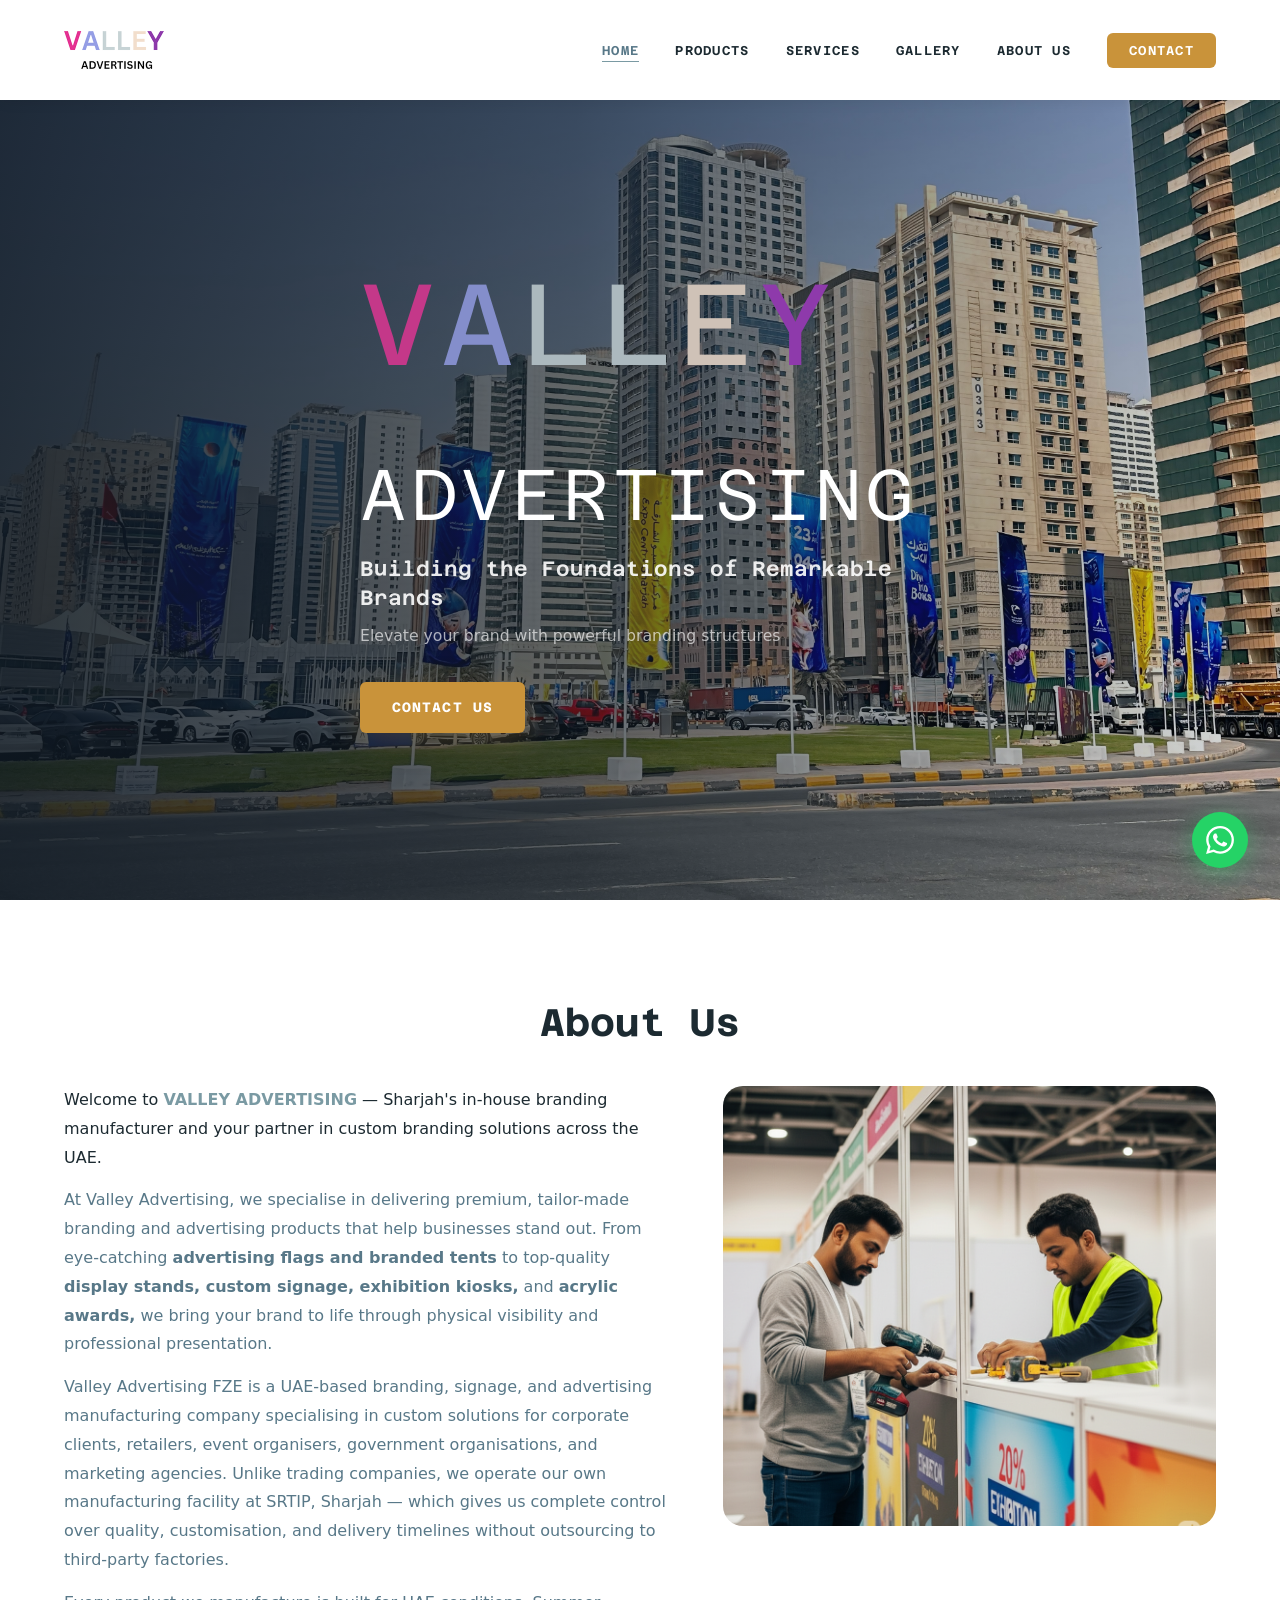
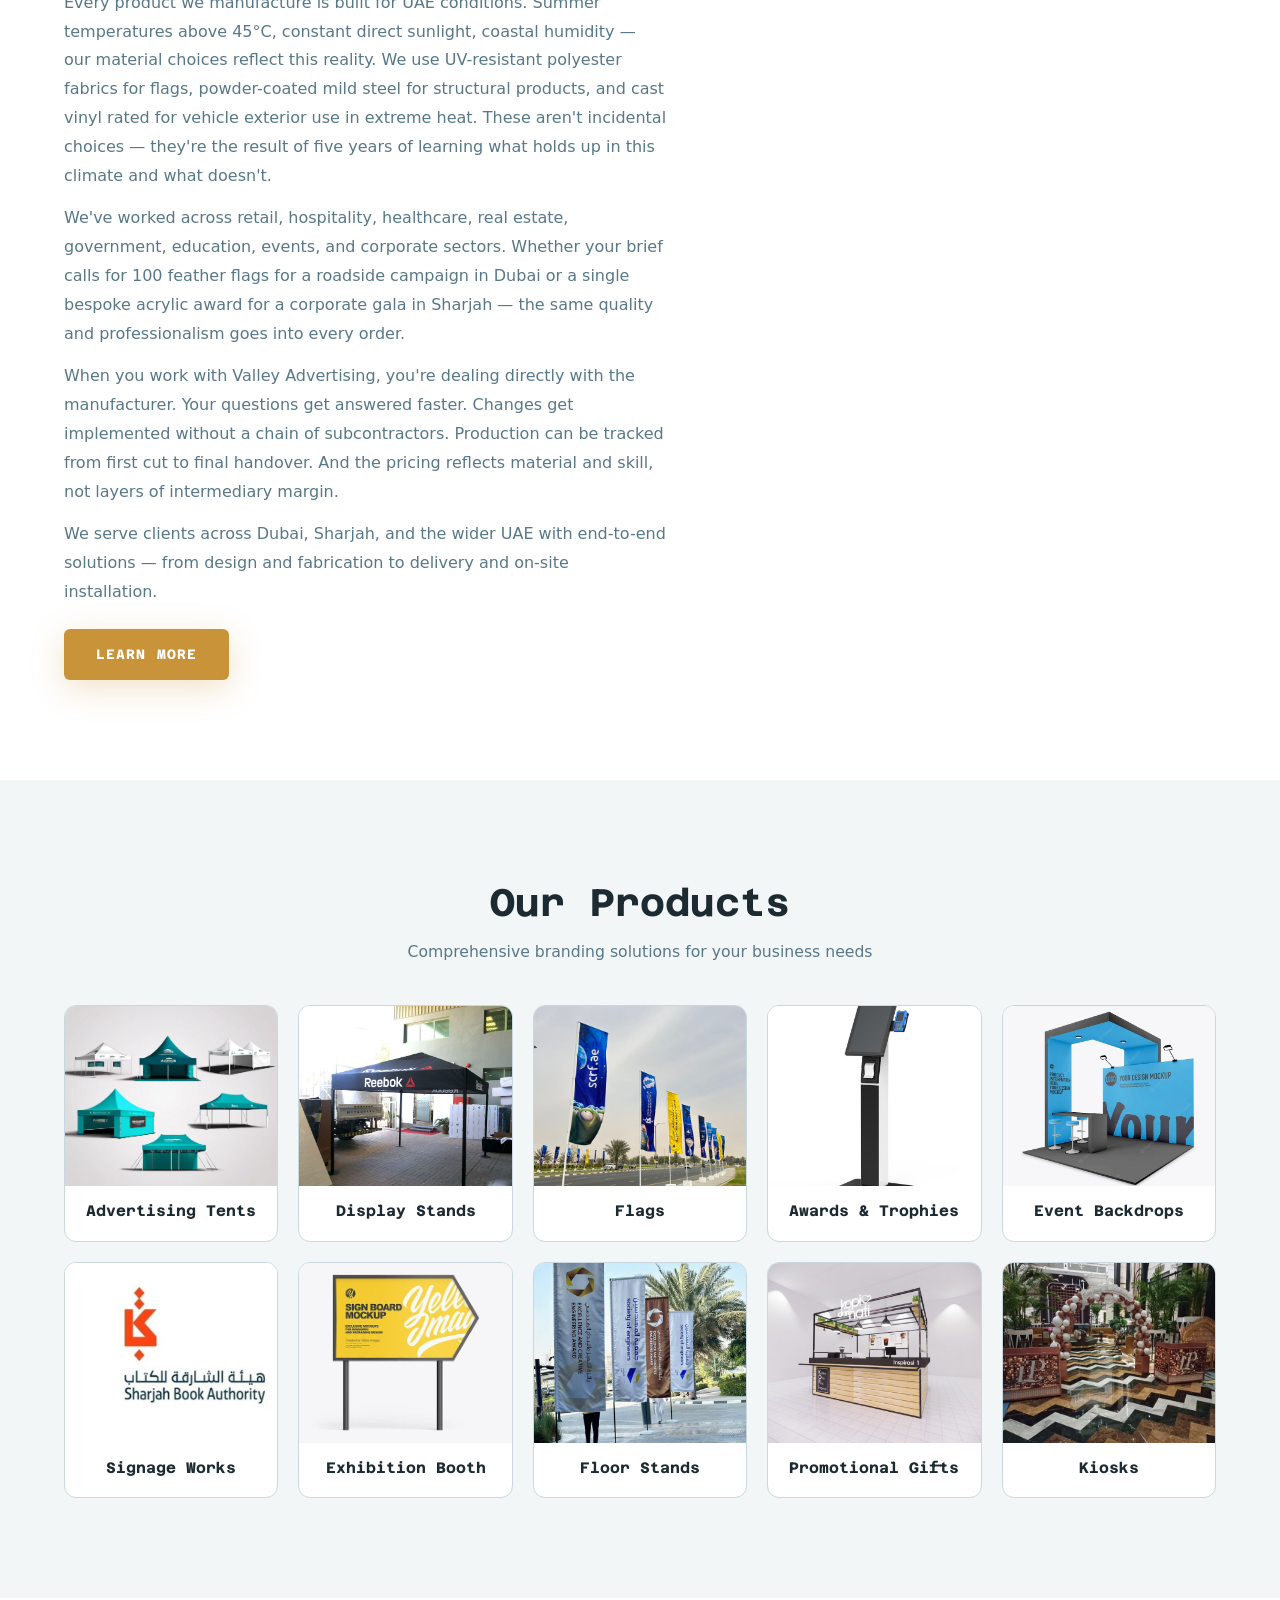
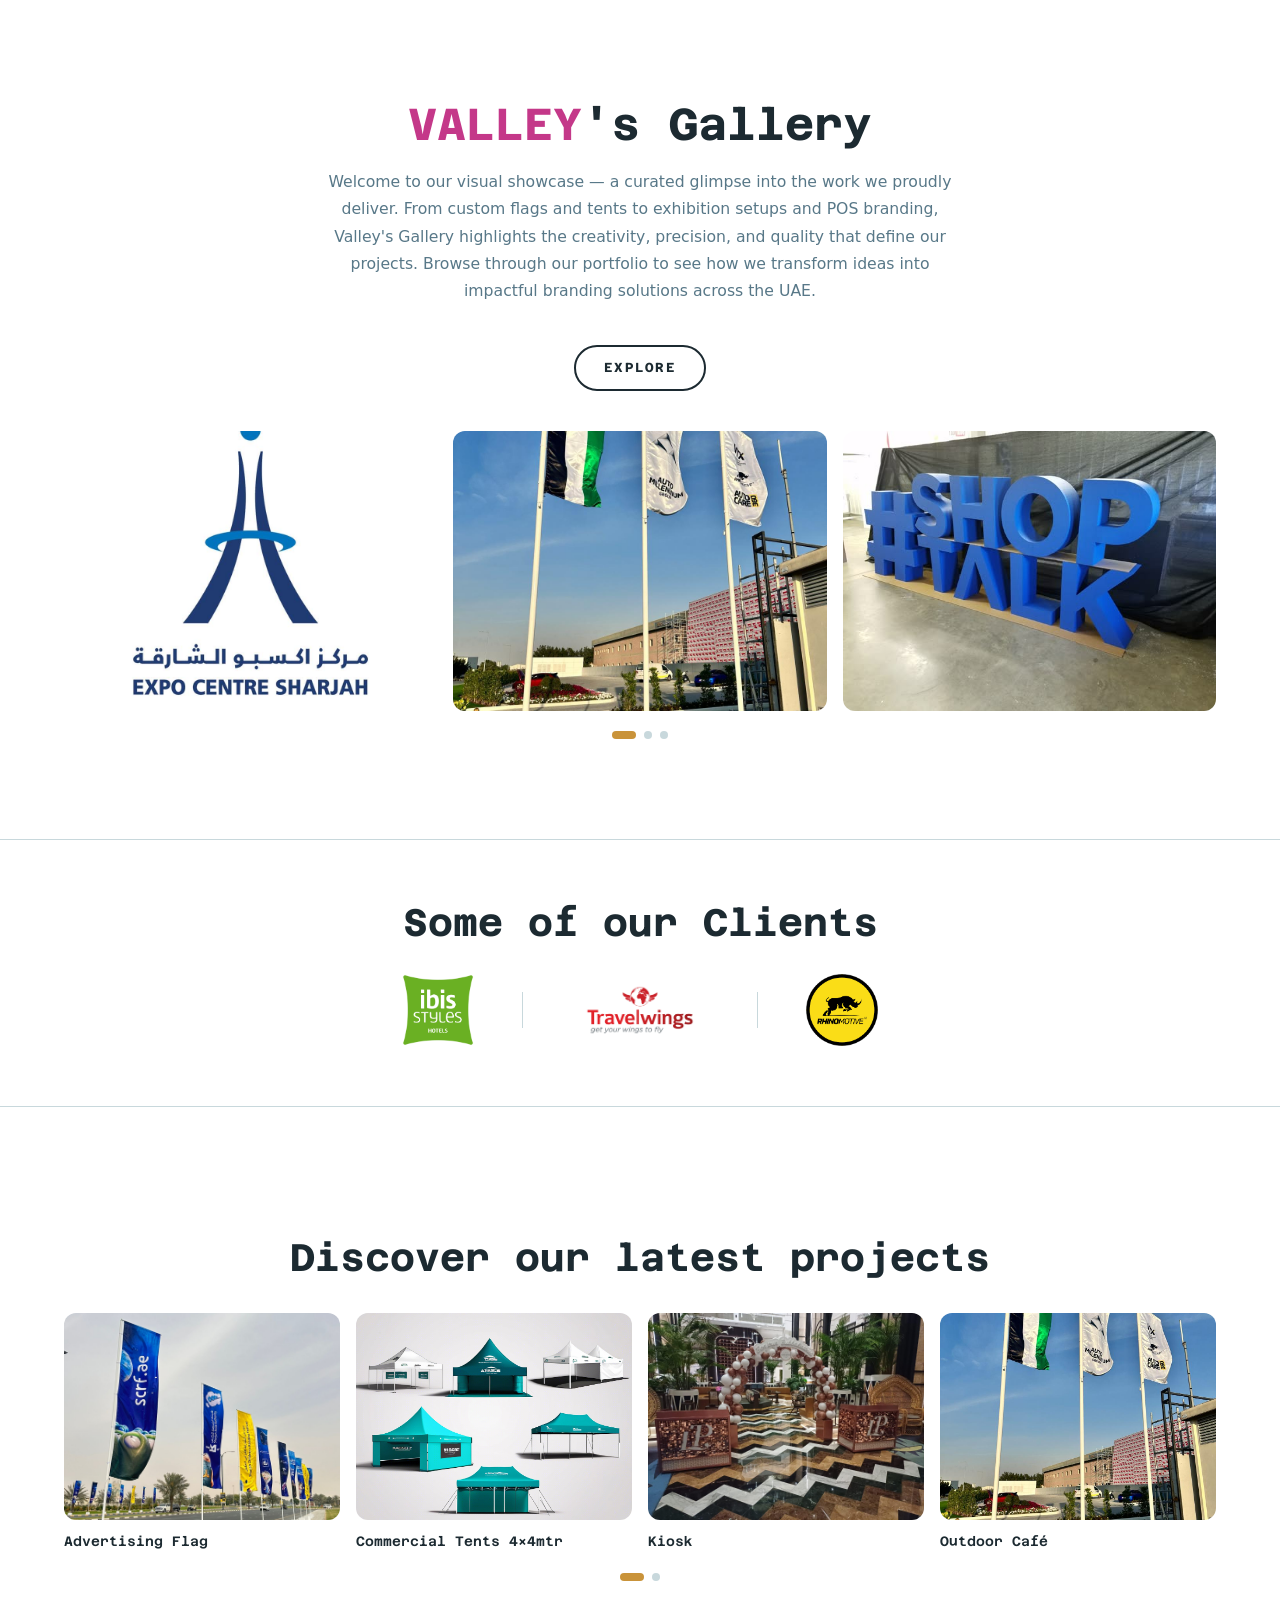
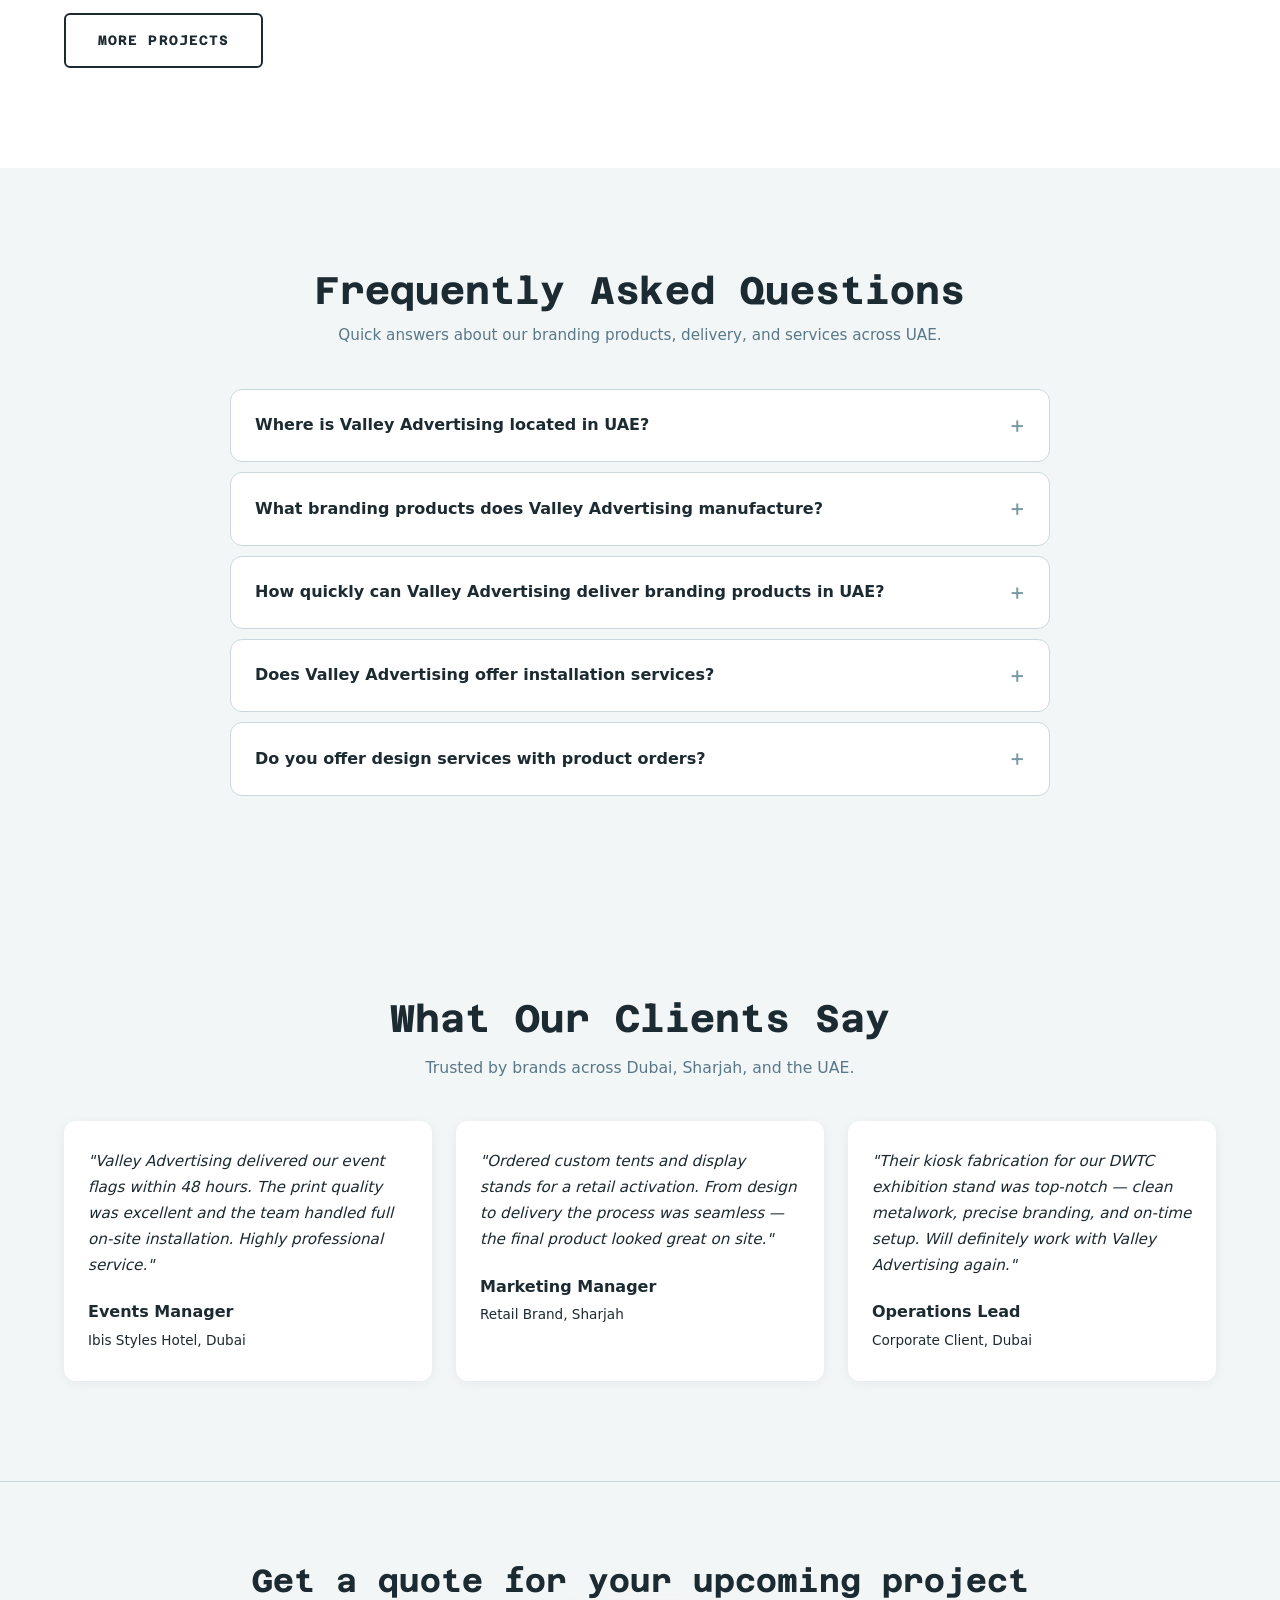
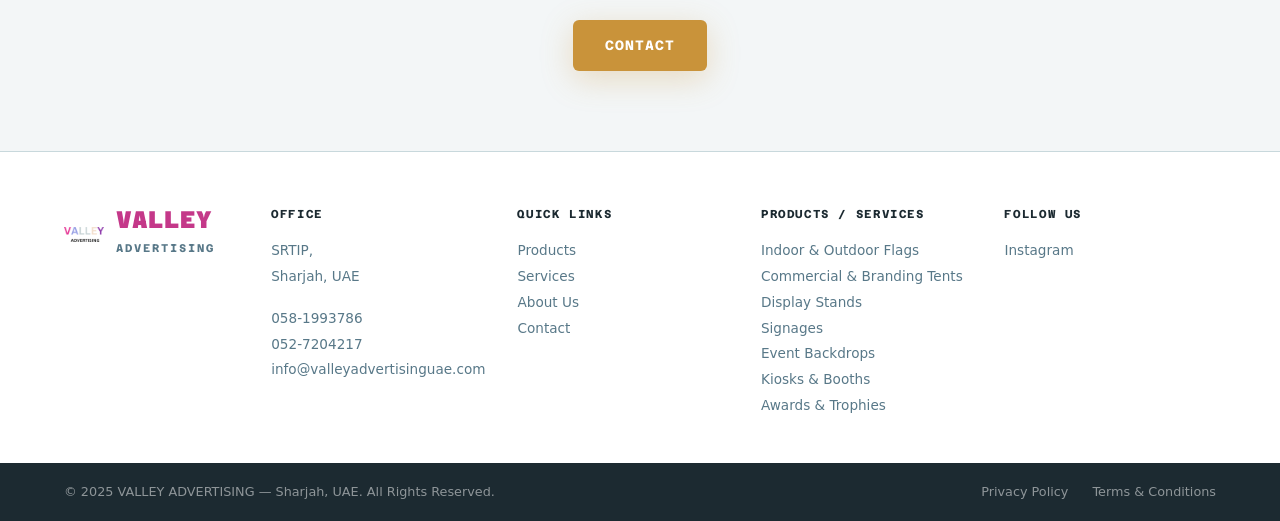
==== commit 659a75be: "﻿SEO pass: titles, schema, ImageObjects, section labels, parking sign product" ====
--- a/index.html
+++ b/index.html
@@ -3,13 +3,13 @@
 <head>
   <meta charset="UTF-8">
   <meta name="viewport" content="width=device-width, initial-scale=1.0">
-  <title>Valley Advertising UAE | Branding & Signage Company in Sharjah & Dubai</title>
-  <meta name="description" content="Valley Advertising FZE — UAE branding &amp; signage manufacturer at SRTIP, Sharjah. Custom flags, tents, kiosks, signage, vehicle branding &amp; display stands. Serving all UAE emirates. Free quote.">
+  <title>Branding & Signage Manufacturer UAE | Valley Advertising FZE</title>
+  <meta name="description" content="Valley Advertising FZE — branding manufacturer at SRTIP, Sharjah UAE. Flags, tents, kiosks, signage &amp; vehicle branding. All 7 UAE emirates. Free quote.">
   <meta name="robots" content="index, follow">
   <link rel="canonical" href="https://www.valleyadvertisinguae.com/">
   <meta property="og:type" content="website">
   <meta property="og:url" content="https://www.valleyadvertisinguae.com/">
-  <meta property="og:title" content="Valley Advertising UAE | Custom Branding & Signage Company in Sharjah">
+  <meta property="og:title" content="Valley Advertising FZE | Branding &amp; Signage Manufacturer UAE">
   <meta property="og:description" content="Sharjah's in-house branding manufacturer. Flags, tents, signage, kiosks, vehicle wraps & display stands. 50+ products, UAE-wide delivery. Free quote.">
   <meta property="og:image" content="https://www.valleyadvertisinguae.com/assets/images/hero/sharjah-expo-centre-road-median-advertising-flags.jpg">
   <meta property="og:site_name" content="Valley Advertising UAE">
@@ -24,11 +24,11 @@
       {
         "@type": ["LocalBusiness", "Organization"],
         "@id": "https://www.valleyadvertisinguae.com/#org",
-        "name": "Valley Advertising FZE",
+        "name": "Valley Advertising FZE", "legalName": "Valley Advertising FZE",
         "url": "https://www.valleyadvertisinguae.com",
         "logo": {"@type": "ImageObject", "url": "https://www.valleyadvertisinguae.com/assets/images/logo/logo.webp"},
         "description": "Custom branding and advertising product manufacturer in Sharjah, UAE — flags, tents, signage, kiosks, display stands, vehicle branding and more. In-house manufacturing at SRTIP.",
-        "telephone": "+971581993786",
+        "telephone": "+971581993786", "priceRange": "AED",
         "email": "info@valleyadvertisinguae.com",
         "address": {"@type": "PostalAddress", "streetAddress": "SRTIP", "addressLocality": "Sharjah", "addressRegion": "Sharjah", "addressCountry": "AE"},
         "geo": {"@type": "GeoCoordinates", "latitude": 25.3463, "longitude": 55.4209},
@@ -40,11 +40,17 @@
           "@type": "OfferCatalog",
           "name": "Branding Products & Services UAE",
           "itemListElement": [
-            {"@type": "Offer", "itemOffered": {"@type": "Service", "name": "Advertising Flags UAE"}},
-            {"@type": "Offer", "itemOffered": {"@type": "Service", "name": "Branding Tents UAE"}},
-            {"@type": "Offer", "itemOffered": {"@type": "Service", "name": "Vehicle Branding Dubai"}},
-            {"@type": "Offer", "itemOffered": {"@type": "Service", "name": "Custom Signage Sharjah"}},
-            {"@type": "Offer", "itemOffered": {"@type": "Service", "name": "Exhibition Booth UAE"}}
+            {"@type": "Offer", "itemOffered": {"@type": "Service", "name": "Flag Manufacturer UAE"}},
+            {"@type": "Offer", "itemOffered": {"@type": "Service", "name": "Tent Printing UAE"}},
+            {"@type": "Offer", "itemOffered": {"@type": "Service", "name": "Kiosk Manufacturer UAE"}},
+            {"@type": "Offer", "itemOffered": {"@type": "Service", "name": "Custom Sign Board Manufacturer UAE"}},
+            {"@type": "Offer", "itemOffered": {"@type": "Service", "name": "Exhibition Booth Contractor UAE"}},
+            {"@type": "Offer", "itemOffered": {"@type": "Service", "name": "Vehicle Branding Company UAE"}},
+            {"@type": "Offer", "itemOffered": {"@type": "Service", "name": "Display Stand Manufacturer UAE"}},
+            {"@type": "Offer", "itemOffered": {"@type": "Service", "name": "Vinyl Printing UAE"}},
+            {"@type": "Offer", "itemOffered": {"@type": "Service", "name": "Promotional Products Supplier UAE"}},
+            {"@type": "Offer", "itemOffered": {"@type": "Service", "name": "Metal Fabrication UAE"}},
+            {"@type": "Offer", "itemOffered": {"@type": "Service", "name": "Acrylic Fabrication UAE"}}
           ]
         }
       },
@@ -54,7 +60,27 @@
         "url": "https://www.valleyadvertisinguae.com",
         "name": "Valley Advertising UAE",
         "publisher": {"@id": "https://www.valleyadvertisinguae.com/#org"},
-        "dateModified": "2026-07-13"
+        "dateModified": "2026-08-04"
+      },
+      {
+        "@type": "WebPage",
+        "@id": "https://www.valleyadvertisinguae.com/",
+        "url": "https://www.valleyadvertisinguae.com/",
+        "name": "Branding & Signage Manufacturer UAE | Valley Advertising FZE",
+        "description": "Valley Advertising FZE — UAE-based branding, signage, and advertising manufacturing company at SRTIP, Sharjah. Custom flags, tents, kiosks, signage, vehicle branding and more. Serving all 7 UAE emirates.",
+        "isPartOf": {"@id": "https://www.valleyadvertisinguae.com/#website"},
+        "dateModified": "2026-08-04",
+        "keywords": "advertising flags UAE, branding tents Sharjah, custom kiosks UAE, signage manufacturer Dubai, vehicle branding UAE, exhibition stands UAE, vinyl printing Sharjah",
+        "breadcrumb": {
+          "@type": "BreadcrumbList",
+          "itemListElement": [
+            {"@type": "ListItem", "position": 1, "name": "Home", "item": "https://www.valleyadvertisinguae.com/"}
+          ]
+        },
+        "speakable": {
+          "@type": "SpeakableSpecification",
+          "cssSelector": [".hero-headline", ".old-about-text"]
+        }
       },
       {
         "@type": "FAQPage",
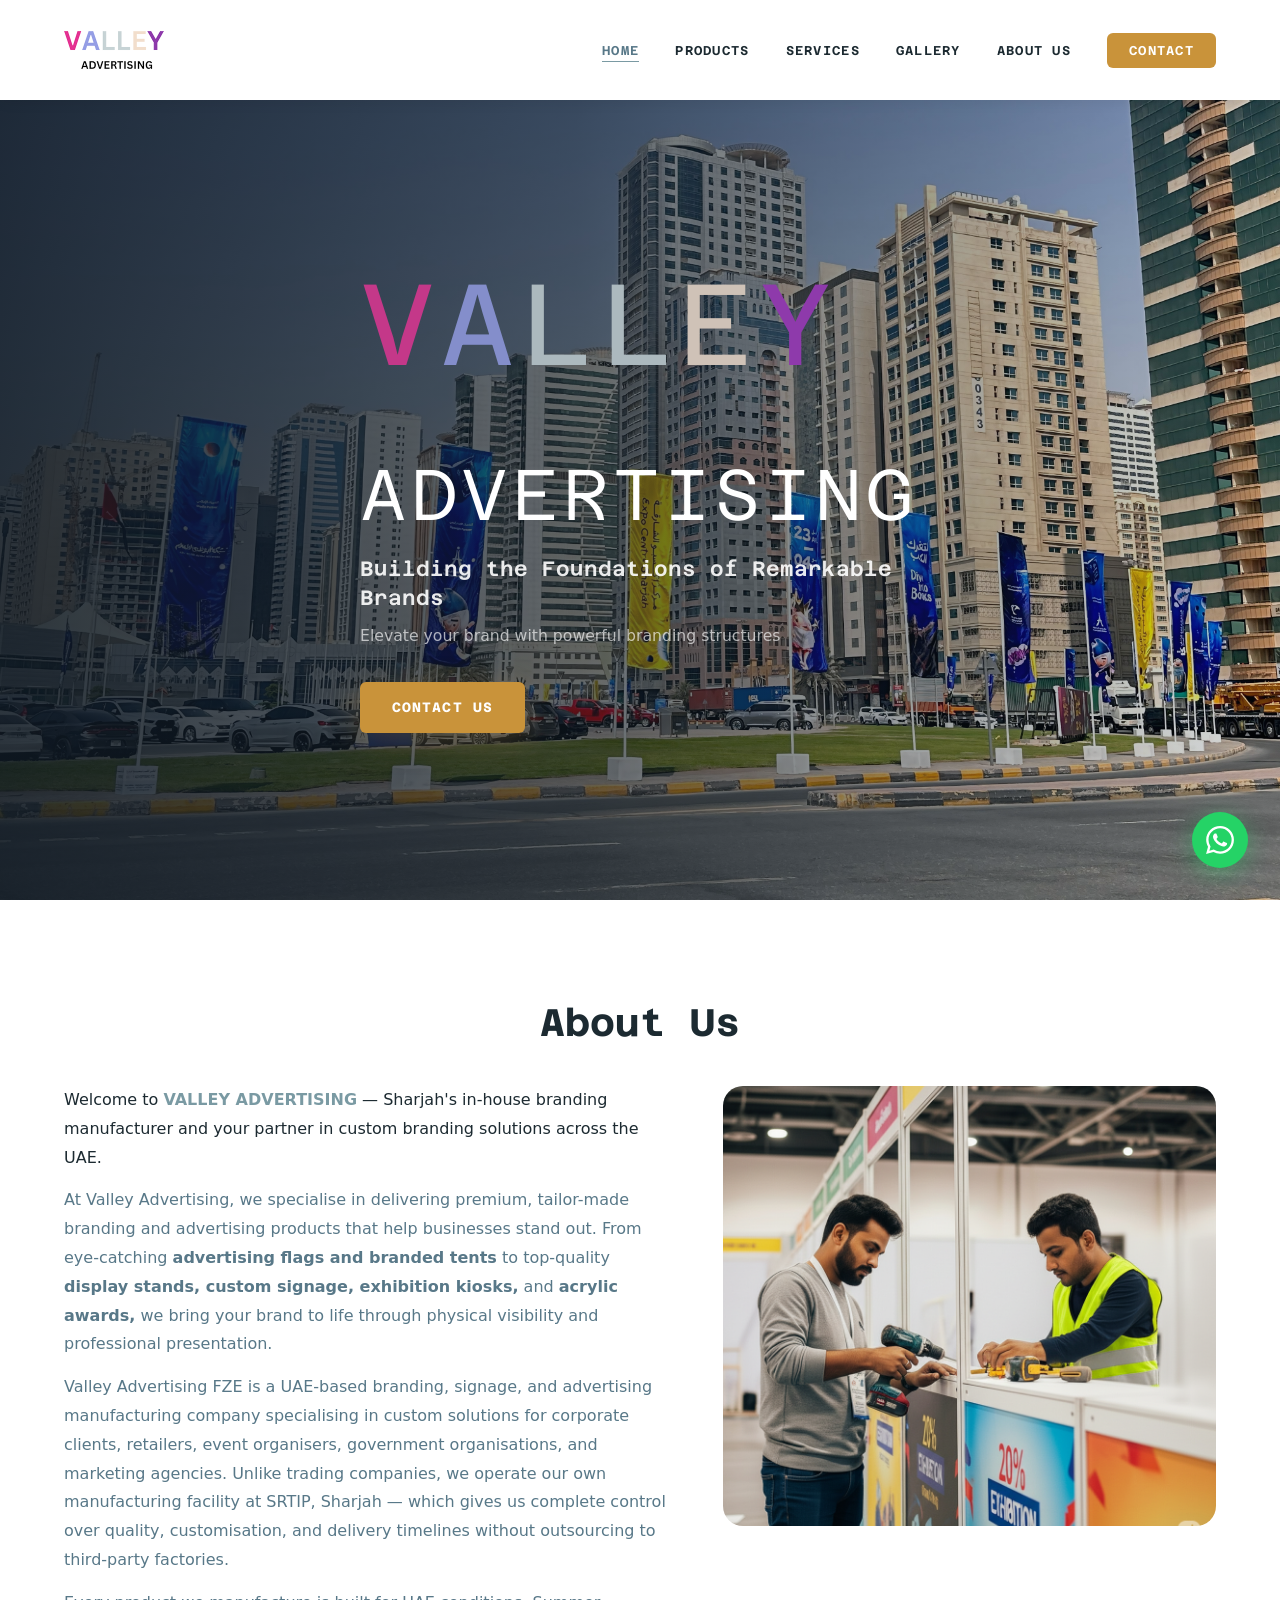
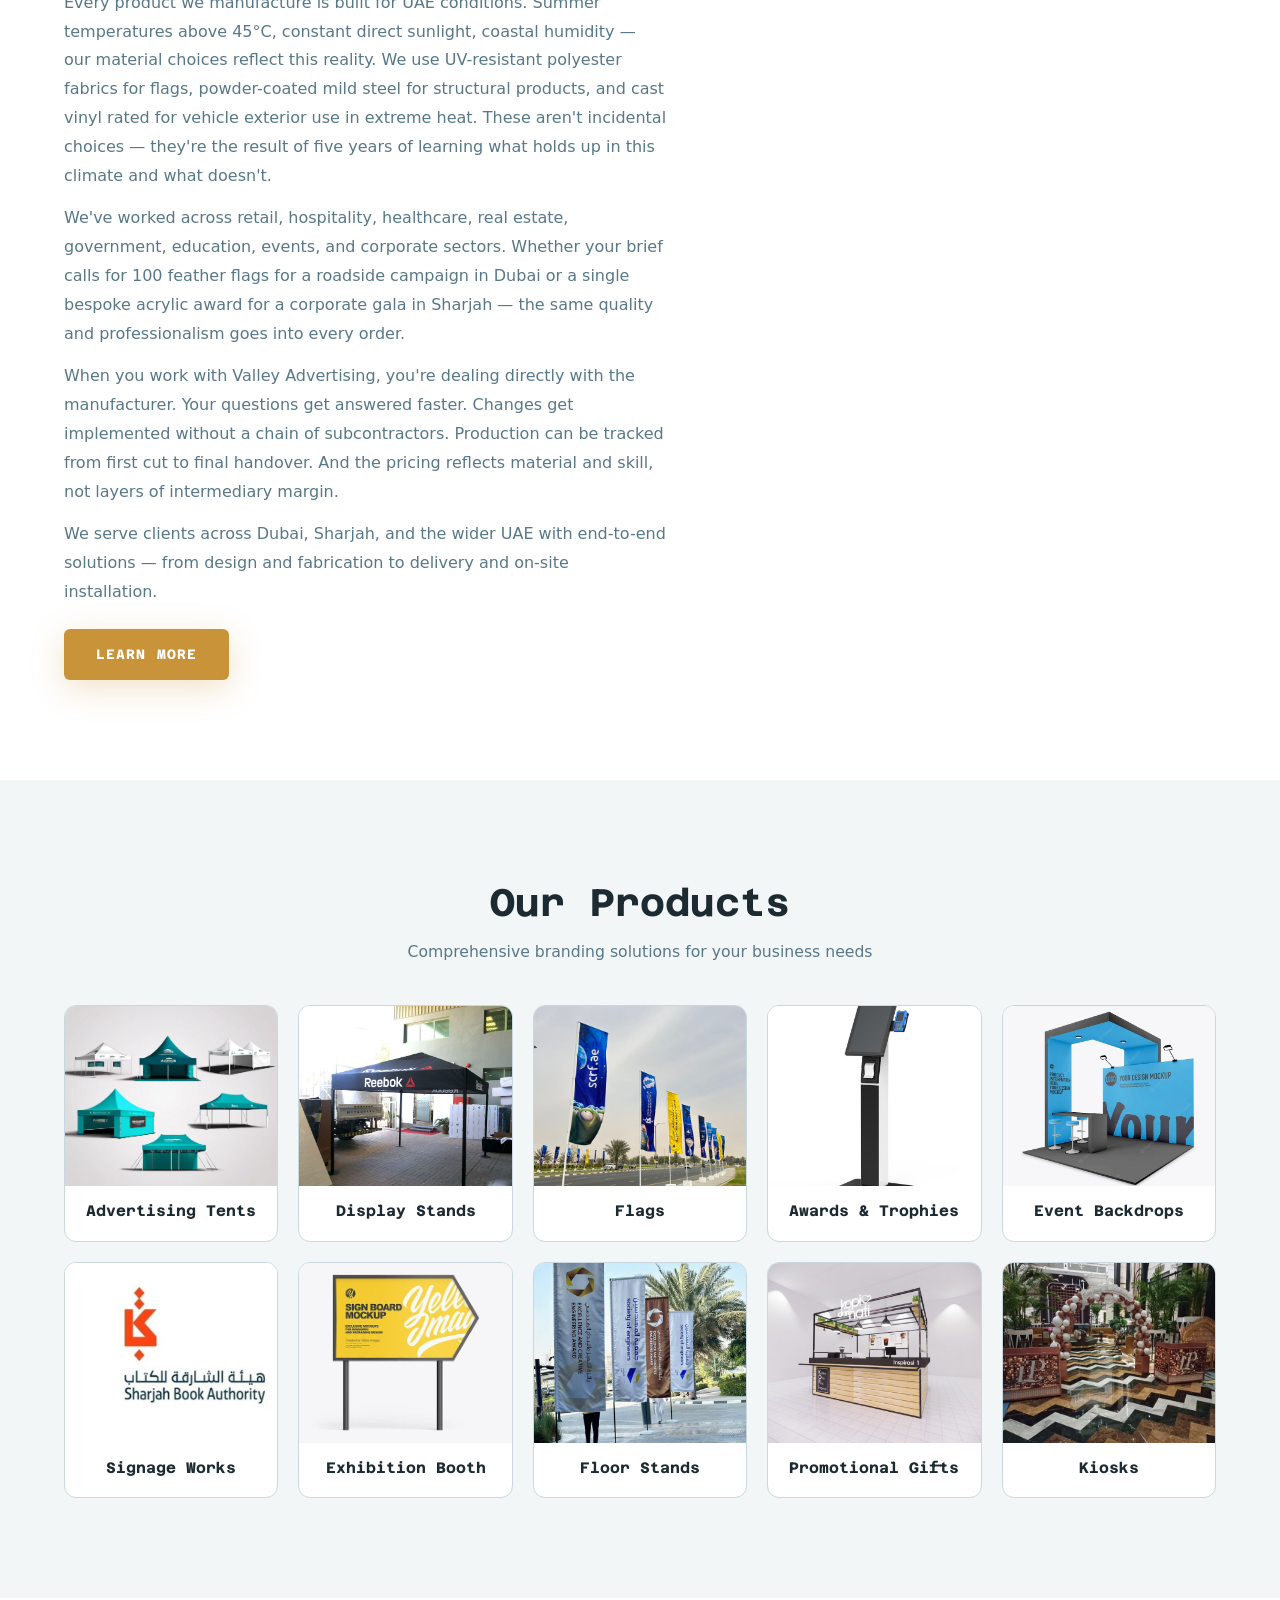
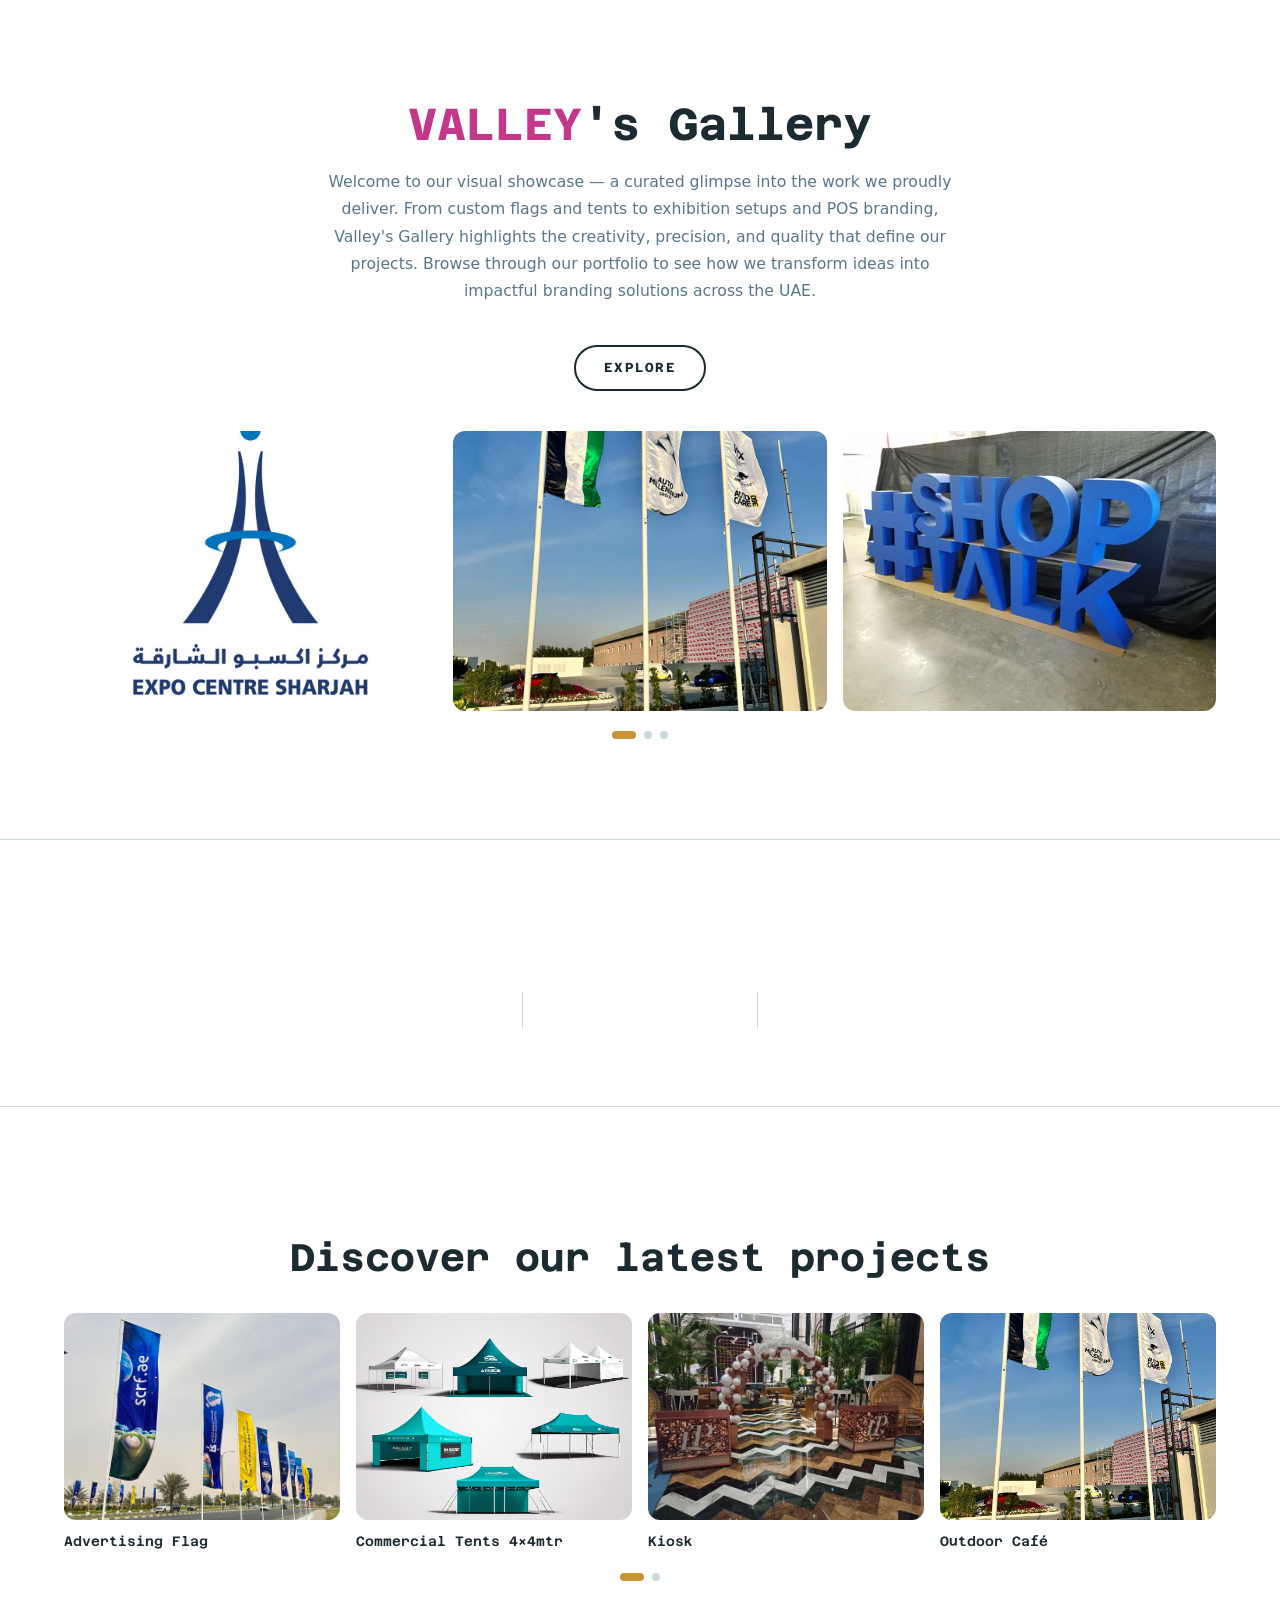
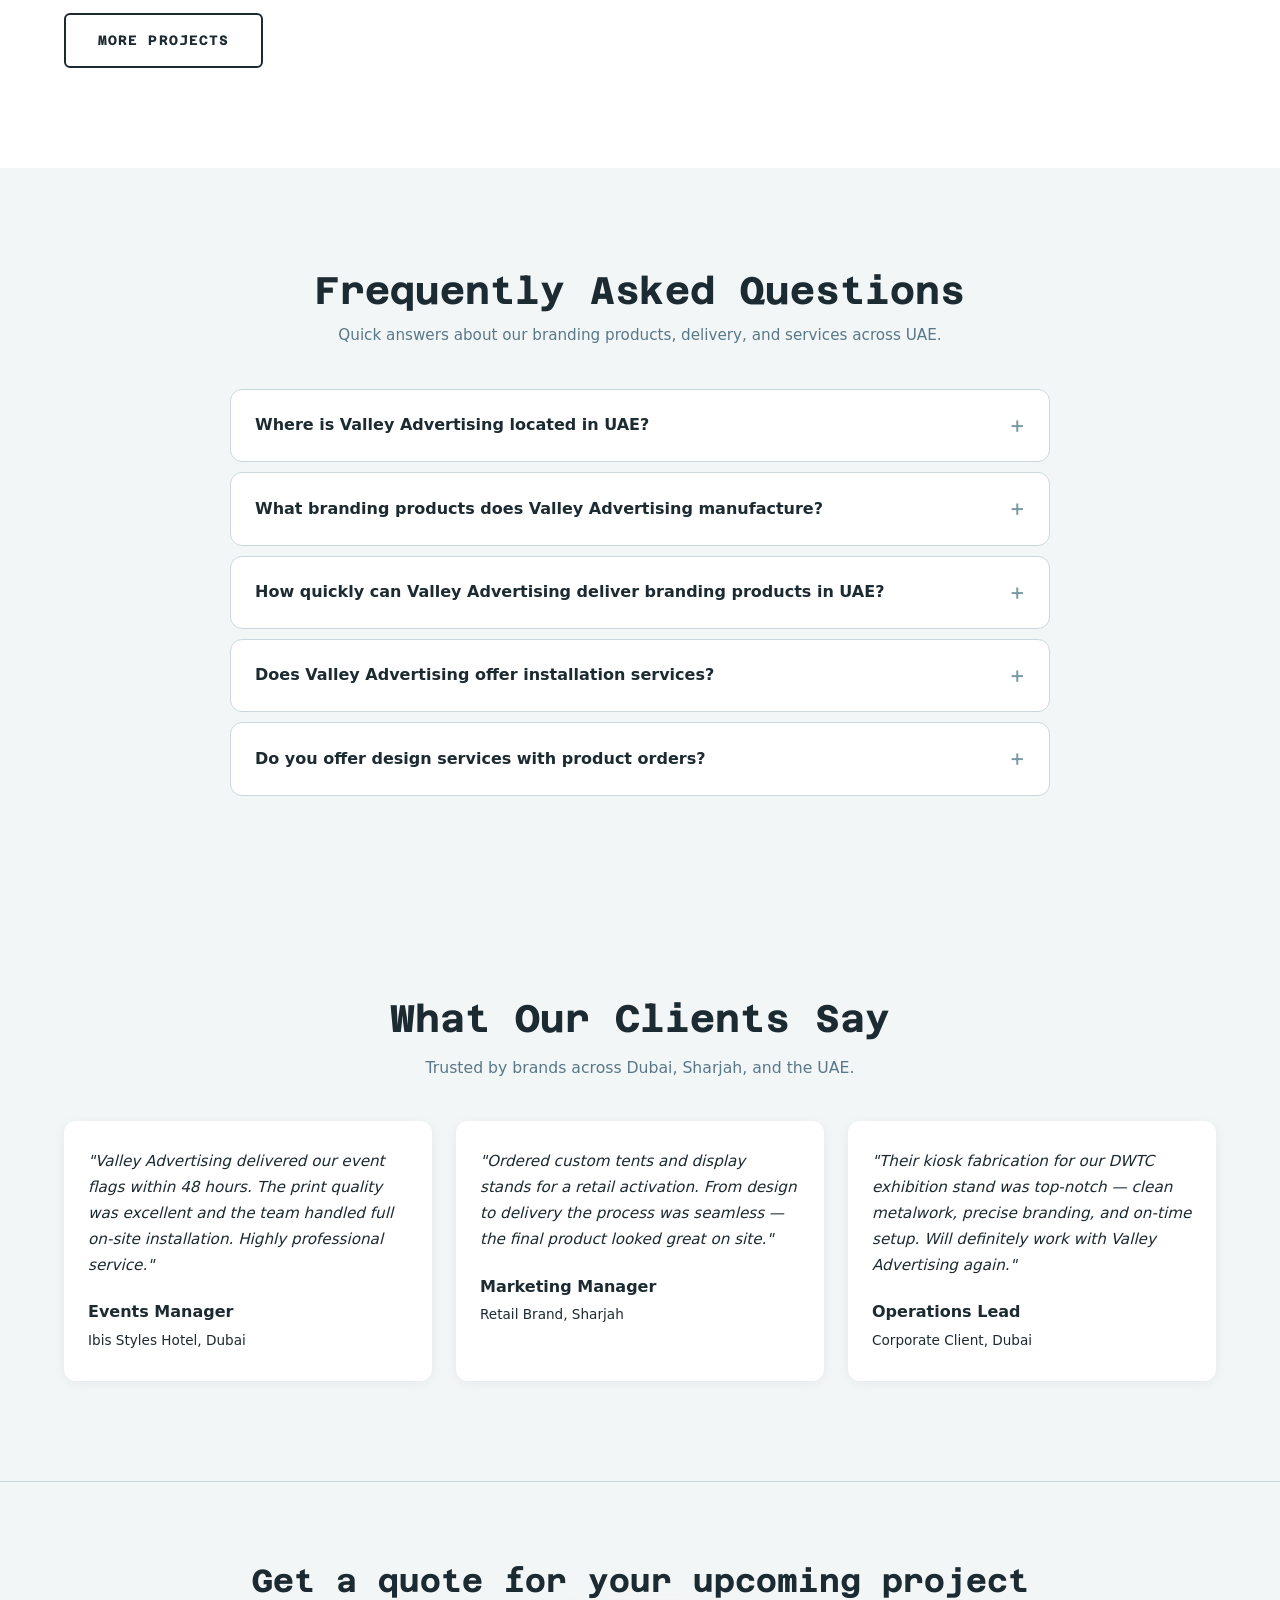
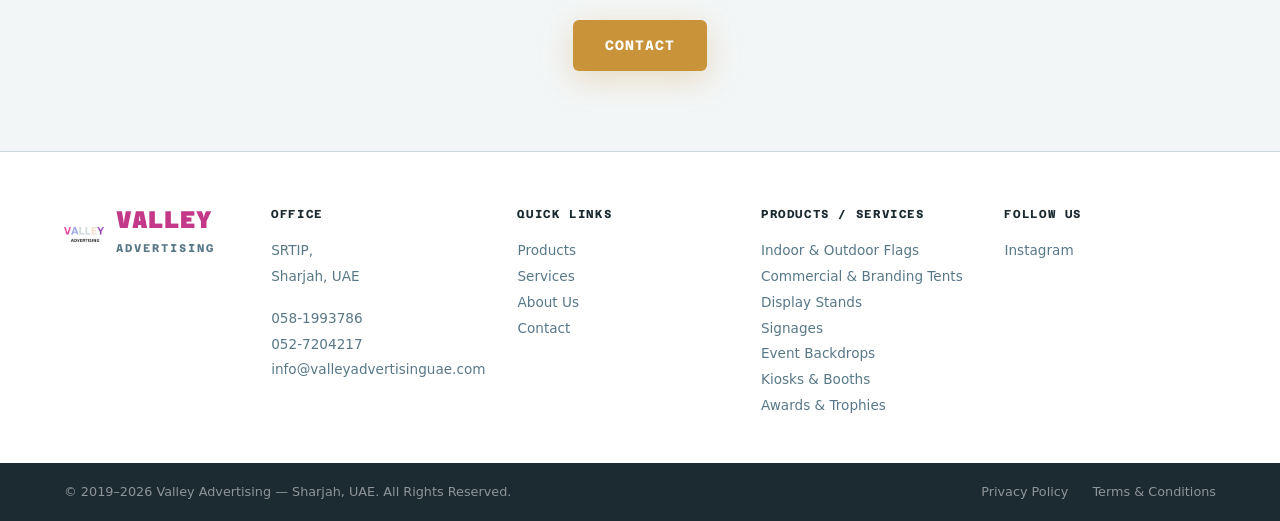
==== commit 35b90978: "﻿SEO audit fixes: favicon, H1 keywords, sr-only class, openingHours index, HowTo schema, FAQPage gal" ====
--- a/index.html
+++ b/index.html
@@ -1,5 +1,5 @@
 ﻿<!DOCTYPE html>
-<html lang="en">
+<html lang="en-AE">
 <head>
   <meta charset="UTF-8">
   <meta name="viewport" content="width=device-width, initial-scale=1.0">
@@ -35,6 +35,7 @@
         "aggregateRating": {"@type": "AggregateRating", "ratingValue": "5", "reviewCount": "3", "bestRating": "5"},
         "areaServed": [{"@type": "City", "name": "Dubai"}, {"@type": "City", "name": "Sharjah"}, {"@type": "City", "name": "Abu Dhabi"}, {"@type": "City", "name": "Ajman"}, {"@type": "City", "name": "Ras Al Khaimah"}, {"@type": "City", "name": "Fujairah"}, {"@type": "City", "name": "Umm Al Quwain"}, {"@type": "City", "name": "Al Ain"}, {"@type": "Country", "name": "United Arab Emirates"}],
         "foundingDate": "2019",
+        "openingHoursSpecification": [{"@type": "OpeningHoursSpecification", "dayOfWeek": ["Monday","Tuesday","Wednesday","Thursday","Friday"], "opens": "09:00", "closes": "18:00"}],
         "sameAs": ["https://www.instagram.com/valleyadvertising"],
         "hasOfferCatalog": {
           "@type": "OfferCatalog",
@@ -95,6 +96,8 @@
     ]
   }
   </script>
+  <link rel="icon" href="assets/images/logo/logo.png" type="image/png">
+  <link rel="apple-touch-icon" href="assets/images/logo/logo.png">
   <link rel="stylesheet" href="assets/css/style.css">
   <style>
     .testimonials-grid { display:grid; grid-template-columns:repeat(3,1fr); gap:24px; margin-top:40px; }
@@ -140,6 +143,7 @@
       <h1 class="old-hero-h1">
         <span class="old-hero-valley"><span style="color:#C43889">V</span><span style="color:#848ECB">A</span><span style="color:#ACB9BE">L</span><span style="color:#ACB9BE">L</span><span style="color:#CFC2B7">E</span><span style="color:#8E3AAB">Y</span></span><br>
         <span class="old-hero-advertising">ADVERTISING</span>
+        <span class="sr-only"> — Branding &amp; Signage Manufacturer UAE</span>
       </h1>
       <p class="old-hero-tagline">Building the Foundations of Remarkable Brands</p>
       <p class="old-hero-sub">Elevate your brand with powerful branding structures</p>
@@ -411,7 +415,7 @@
   </div>
   <div class="old-footer-bottom">
     <div class="container">
-      <span>&copy; 2025 VALLEY ADVERTISING — Sharjah, UAE. All Rights Reserved.</span>
+      <span>&copy; 2019&ndash;2026 Valley Advertising — Sharjah, UAE. All Rights Reserved.</span>
       <div>
         <a href="privacy.html">Privacy Policy</a>
         <a href="terms.html">Terms &amp; Conditions</a>
--- a/assets/css/style.css
+++ b/assets/css/style.css
@@ -1,6 +1,16 @@
 /* ===================================
    VALLEY ADVERTISING - Design System
    =================================== */
+
+.sr-only {
+  position: absolute;
+  width: 1px; height: 1px;
+  padding: 0; margin: -1px;
+  overflow: hidden;
+  clip: rect(0,0,0,0);
+  white-space: nowrap;
+  border: 0;
+}
 
 /* ── Local Fonts ─────────────────────────── */
 @font-face {
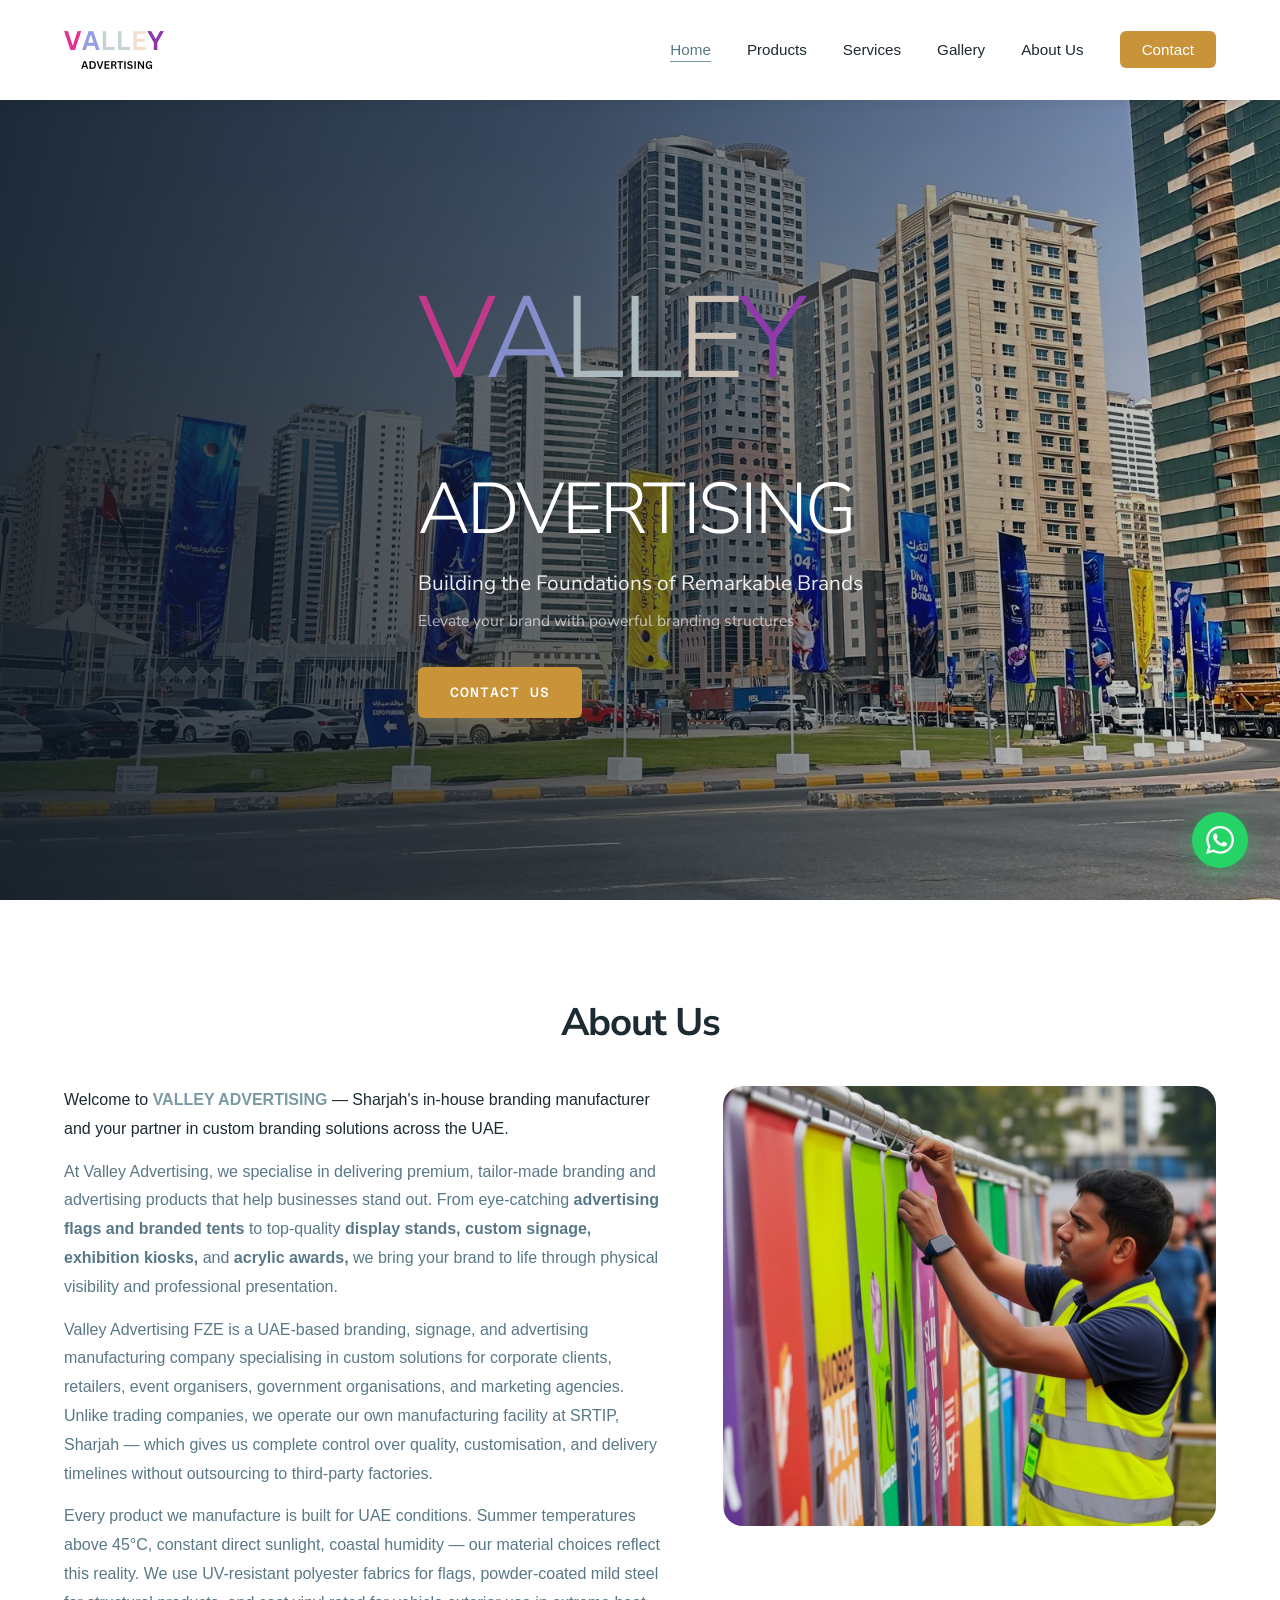
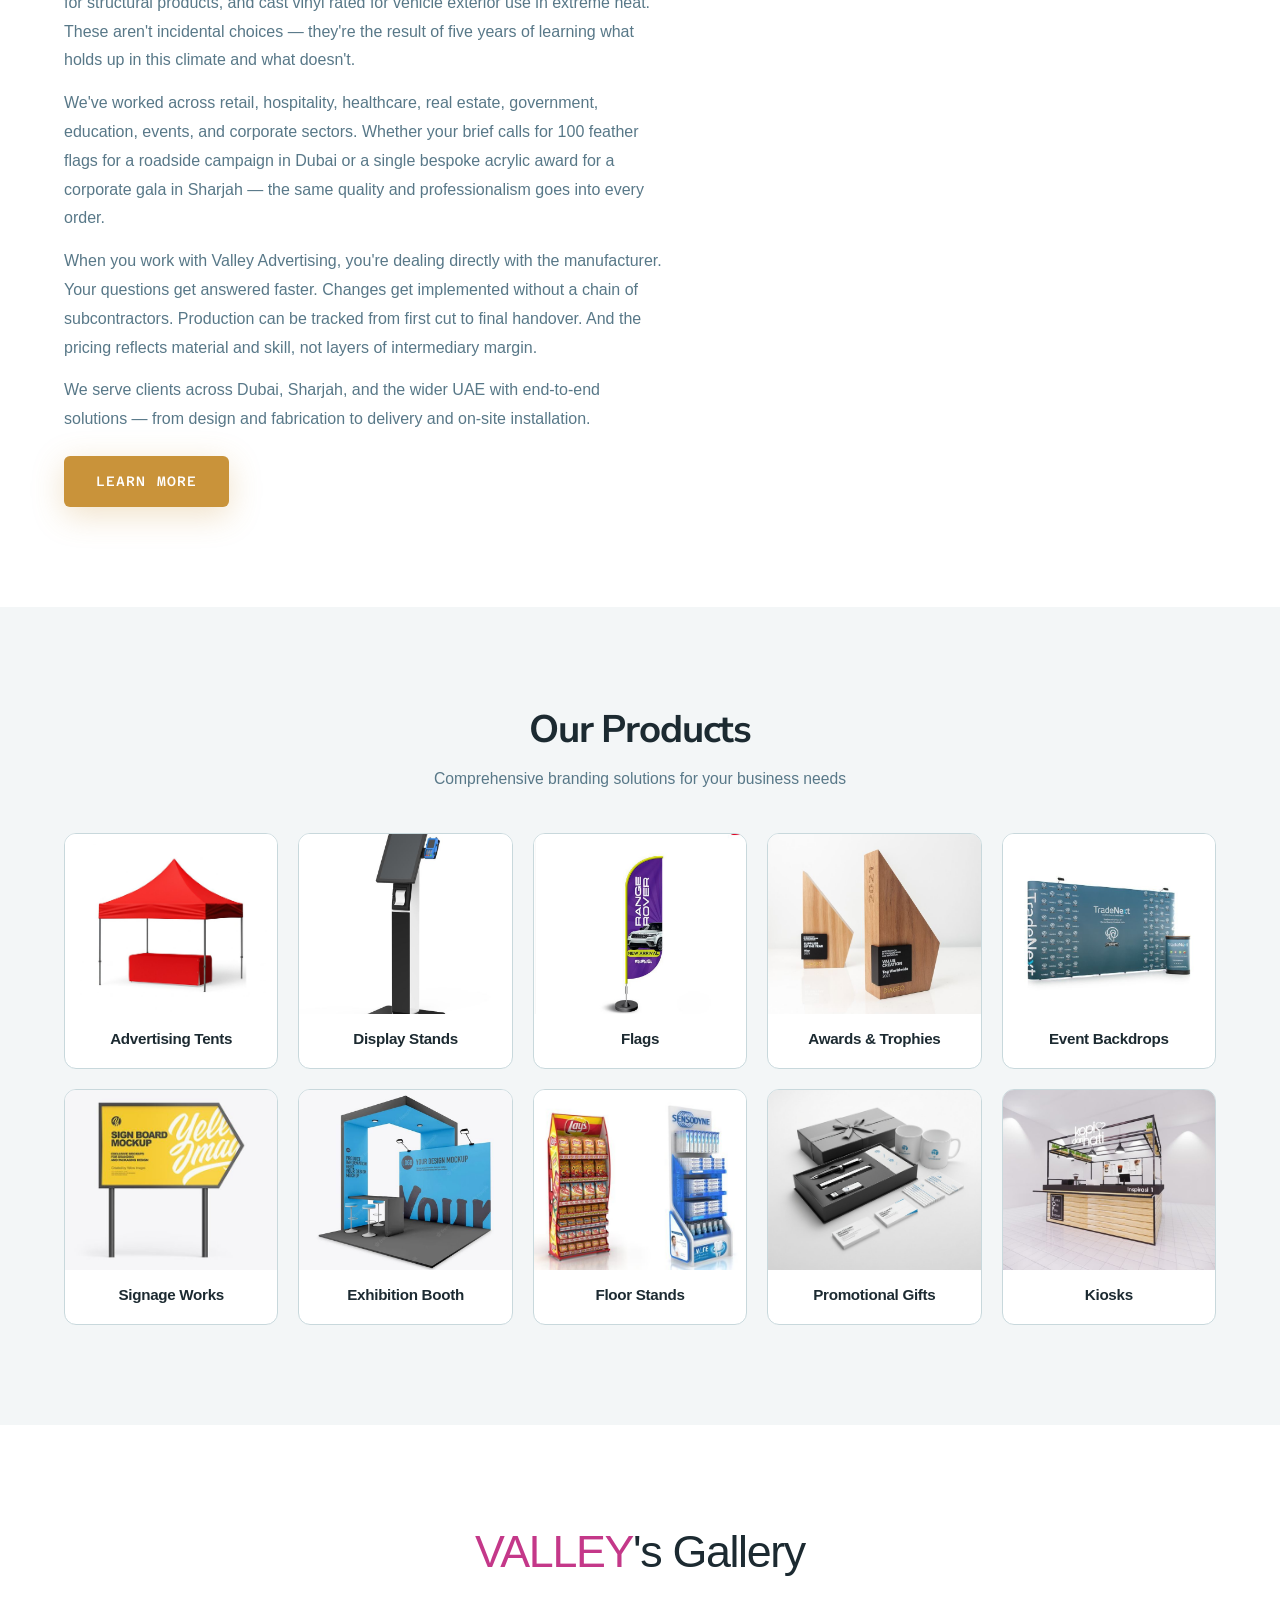
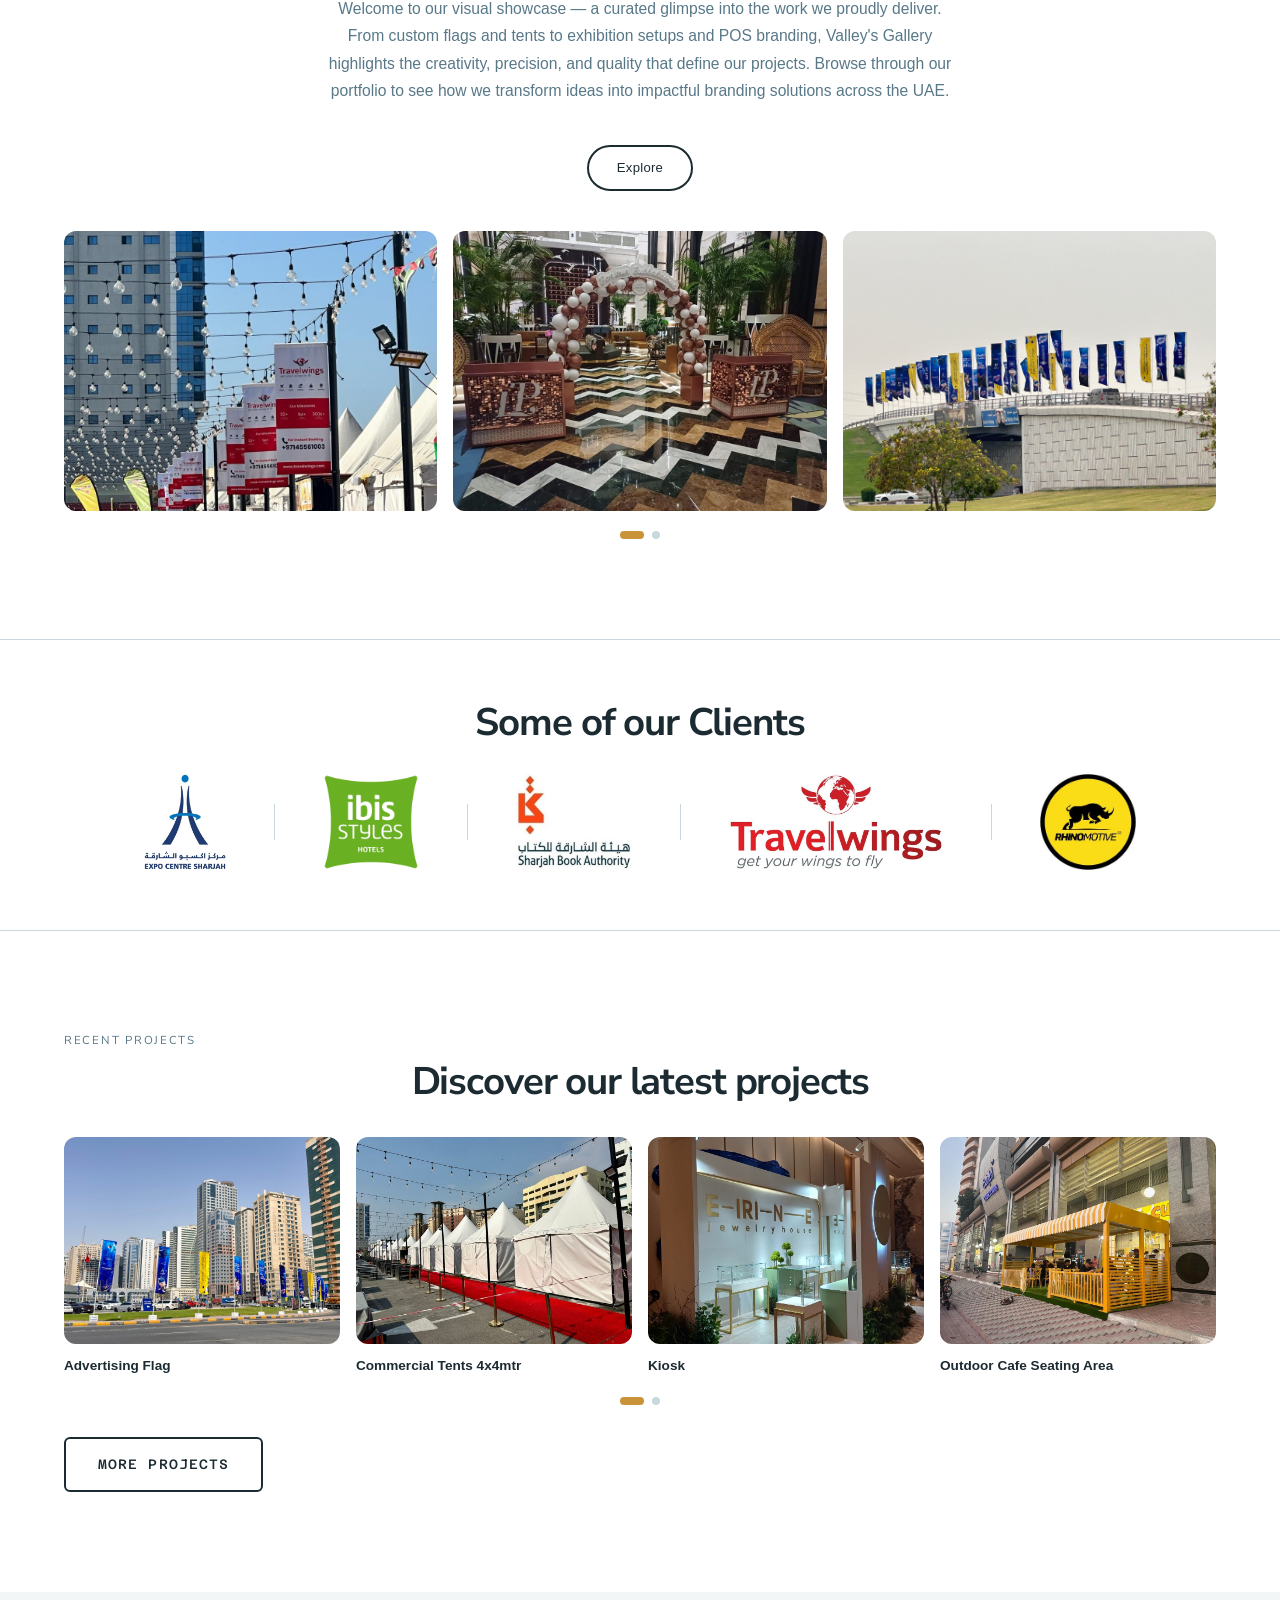
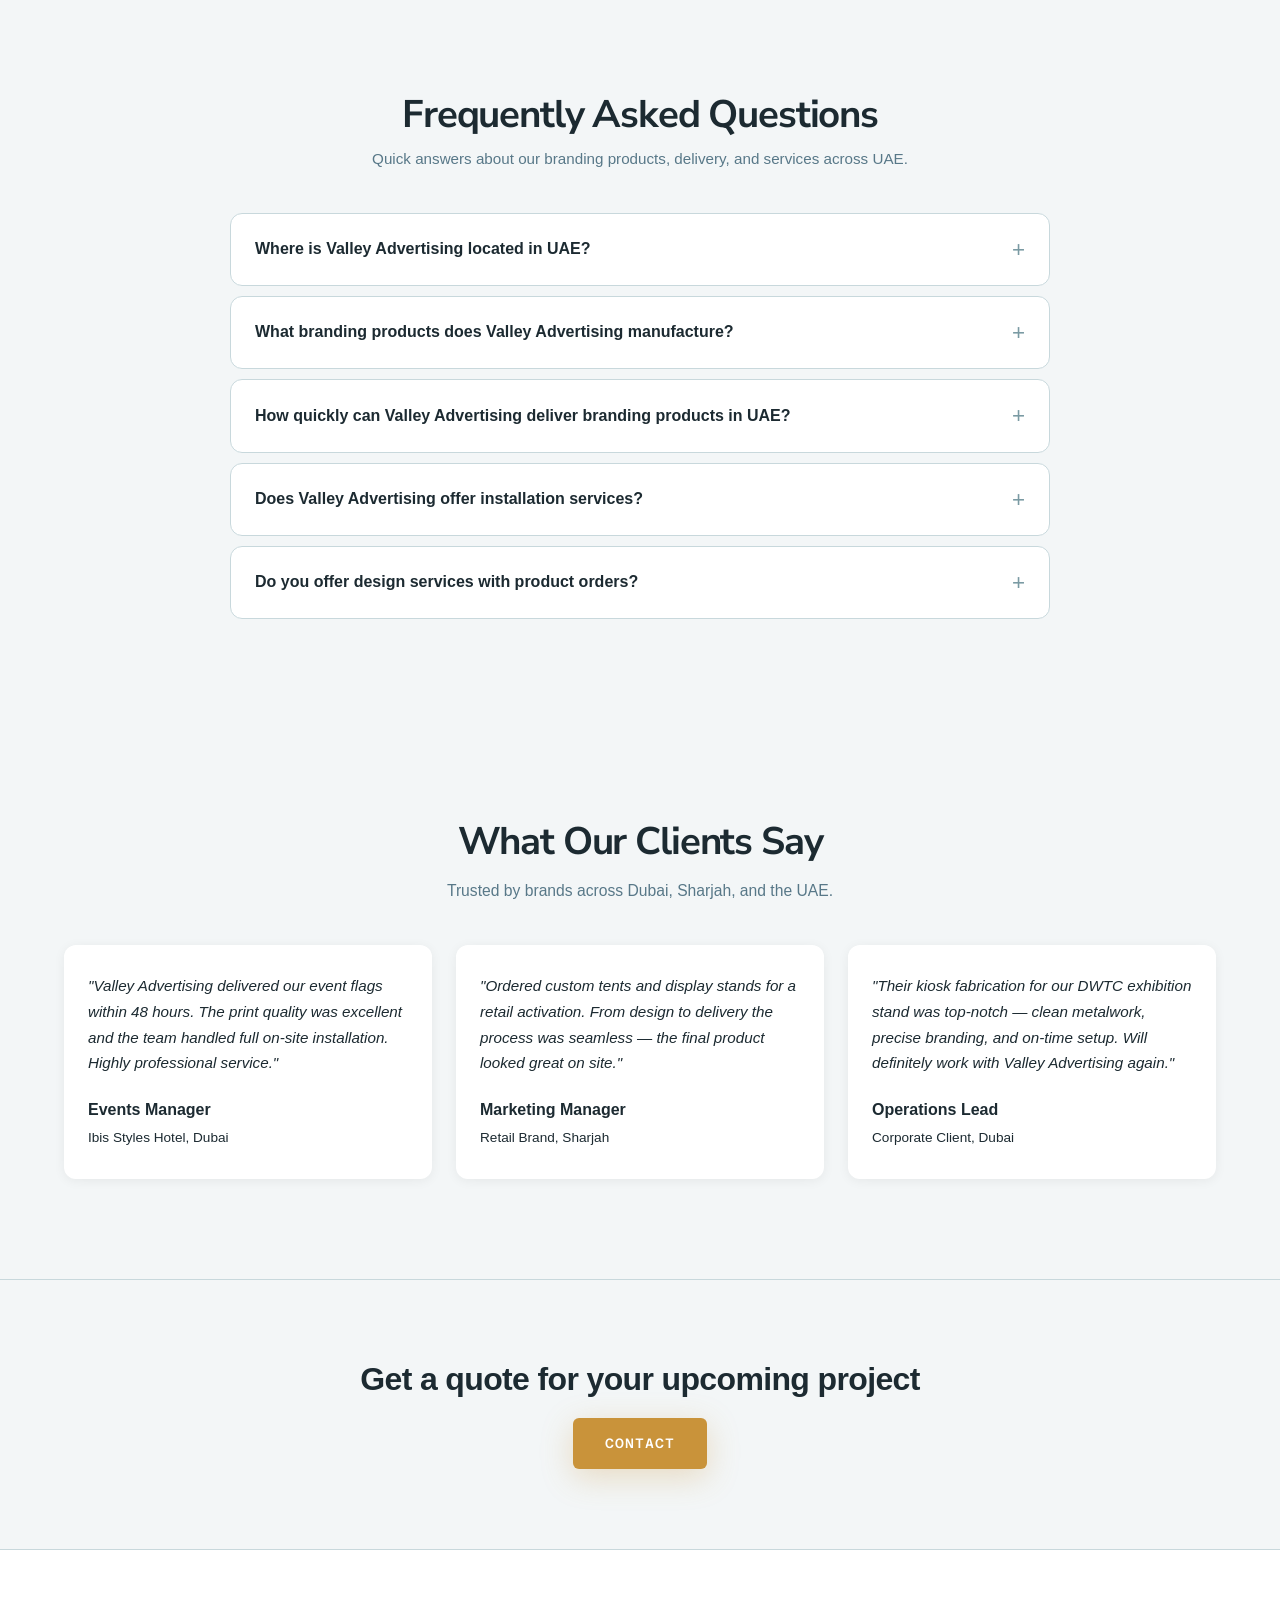
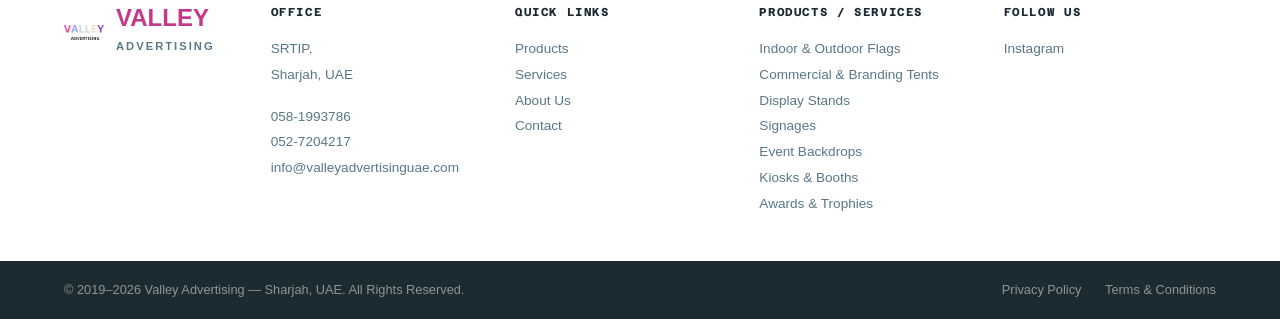
==== commit e182bf25: "Match the original site: same fonts and the right image for every caption Fonts - Body and headings " ====
--- a/index.html
+++ b/index.html
@@ -11,12 +11,12 @@
   <meta property="og:url" content="https://www.valleyadvertisinguae.com/">
   <meta property="og:title" content="Valley Advertising FZE | Branding &amp; Signage Manufacturer UAE">
   <meta property="og:description" content="Sharjah's in-house branding manufacturer. Flags, tents, signage, kiosks, vehicle wraps & display stands. 50+ products, UAE-wide delivery. Free quote.">
-  <meta property="og:image" content="https://www.valleyadvertisinguae.com/assets/images/hero/sharjah-expo-centre-road-median-advertising-flags.jpg">
+  <meta property="og:image" content="https://www.valleyadvertisinguae.com/assets/images/site/hero-flags-sharjah-expo-centre.jpg">
   <meta property="og:site_name" content="Valley Advertising UAE">
   <meta name="twitter:card" content="summary_large_image">
   <meta name="twitter:title" content="Valley Advertising UAE | Custom Branding Company Sharjah">
   <meta name="twitter:description" content="Flags, tents, signage, kiosks & vehicle branding — made in-house in Sharjah. UAE-wide delivery & installation.">
-  <meta name="twitter:image" content="https://www.valleyadvertisinguae.com/assets/images/hero/sharjah-expo-centre-road-median-advertising-flags.jpg">
+  <meta name="twitter:image" content="https://www.valleyadvertisinguae.com/assets/images/site/hero-flags-sharjah-expo-centre.jpg">
   <script type="application/ld+json">
   {
     "@context": "https://schema.org",
@@ -168,7 +168,7 @@
         <a href="about.html" class="btn btn-primary" style="margin-top:8px">Learn More</a>
       </div>
       <div class="old-about-img reveal reveal-delay-1">
-        <img src="assets/images/about/installation.png" alt="Valley Advertising — Installation team" loading="lazy">
+        <img src="assets/images/site/about-worker-installing-banner.jpg" alt="Valley Advertising installer fixing printed banners" loading="lazy">
       </div>
     </div>
   </div>
@@ -182,43 +182,43 @@
 
     <div class="grid-5">
       <a href="products.html#tents" class="prod-item reveal">
-        <div class="prod-item-img"><img src="assets/images/products/tent-commercial.jpg" alt="Advertising Tents" loading="lazy"></div>
+        <div class="prod-item-img"><img src="assets/images/site/tile-advertising-tents.jpg" alt="Advertising Tents" loading="lazy"></div>
         <div class="prod-item-body"><h4>Advertising Tents</h4></div>
       </a>
       <a href="products.html#stands" class="prod-item reveal reveal-delay-1">
-        <div class="prod-item-img"><img src="assets/images/products/reebok-branded-commercial-tent-uae.jpg" alt="Display Stands" loading="lazy"></div>
+        <div class="prod-item-img"><img src="assets/images/site/tile-display-stands.jpg" alt="Display Stands" loading="lazy"></div>
         <div class="prod-item-body"><h4>Display Stands</h4></div>
       </a>
       <a href="products.html#flags" class="prod-item reveal reveal-delay-2">
-        <div class="prod-item-img"><img src="assets/images/products/flag-6mtr-advertising.jpg" alt="Flags" loading="lazy"></div>
+        <div class="prod-item-img"><img src="assets/images/site/tile-flags.jpg" alt="Flags" loading="lazy"></div>
         <div class="prod-item-body"><h4>Flags</h4></div>
       </a>
       <a href="products.html#awards" class="prod-item reveal reveal-delay-3">
-        <div class="prod-item-img"><img src="assets/images/gallery/self-service-kiosk-terminal-uae.jpg" alt="Awards & Trophies" loading="lazy"></div>
+        <div class="prod-item-img"><img src="assets/images/site/tile-awards-trophies.jpg" alt="Awards &amp; Trophies" loading="lazy"></div>
         <div class="prod-item-body"><h4>Awards &amp; Trophies</h4></div>
       </a>
       <a href="services.html" class="prod-item reveal reveal-delay-4">
-        <div class="prod-item-img"><img src="assets/images/gallery/exhibition-booth-design-uae.jpg" alt="Event Backdrops" loading="lazy"></div>
+        <div class="prod-item-img"><img src="assets/images/site/tile-event-backdrops.jpg" alt="Event Backdrops" loading="lazy"></div>
         <div class="prod-item-body"><h4>Event Backdrops</h4></div>
       </a>
       <a href="products.html#signage" class="prod-item reveal">
-        <div class="prod-item-img"><img src="assets/images/gallery/sharjah-book-authority-client-logo.jpg" alt="Signage Works" loading="lazy"></div>
+        <div class="prod-item-img"><img src="assets/images/site/tile-signage-works.jpg" alt="Signage Works" loading="lazy"></div>
         <div class="prod-item-body"><h4>Signage Works</h4></div>
       </a>
       <a href="products.html#kiosks" class="prod-item reveal reveal-delay-1">
-        <div class="prod-item-img"><img src="assets/images/gallery/outdoor-signboard-uae.jpg" alt="Exhibition Booth" loading="lazy"></div>
+        <div class="prod-item-img"><img src="assets/images/site/tile-exhibition-booth.jpg" alt="Exhibition Booth" loading="lazy"></div>
         <div class="prod-item-body"><h4>Exhibition Booth</h4></div>
       </a>
       <a href="products.html#stands" class="prod-item reveal reveal-delay-2">
-        <div class="prod-item-img"><img src="assets/images/products/flag-4mtr-lbanner.jpg" alt="Floor Stands" loading="lazy"></div>
+        <div class="prod-item-img"><img src="assets/images/site/tile-floor-stands.jpg" alt="Floor Stands" loading="lazy"></div>
         <div class="prod-item-body"><h4>Floor Stands</h4></div>
       </a>
       <a href="products.html#awards" class="prod-item reveal reveal-delay-3">
-        <div class="prod-item-img"><img src="assets/images/gallery/branded-coffee-kiosk-design-uae.jpg" alt="Promotional Gifts" loading="lazy"></div>
+        <div class="prod-item-img"><img src="assets/images/site/tile-promotional-gifts.jpg" alt="Promotional Gifts" loading="lazy"></div>
         <div class="prod-item-body"><h4>Promotional Gifts</h4></div>
       </a>
       <a href="products.html#kiosks" class="prod-item reveal reveal-delay-4">
-        <div class="prod-item-img"><img src="assets/images/gallery/hotel-lobby-event-display-stands-uae.jpg" alt="Kiosks" loading="lazy"></div>
+        <div class="prod-item-img"><img src="assets/images/site/tile-kiosks.jpg" alt="Kiosks" loading="lazy"></div>
         <div class="prod-item-body"><h4>Kiosks</h4></div>
       </a>
     </div>
@@ -235,15 +235,12 @@
     </div>
     <div class="aslider-wrap" data-visible="3" data-tab-visible="2" data-mob-visible="1" data-interval="3000">
       <div class="aslider-track">
-        <div class="aslider-item"><div class="old-gallery-item"><img src="assets/images/gallery/expo-centre-sharjah-client-logo.jpg" alt="Valley Advertising Project" loading="lazy"></div></div>
-        <div class="aslider-item"><div class="old-gallery-item"><img src="assets/images/gallery/corporate-hoisting-flags-uae.jpg" alt="Valley Advertising Project" loading="lazy"></div></div>
-        <div class="aslider-item"><div class="old-gallery-item"><img src="assets/images/gallery/3d-letter-signage-fabrication-uae.jpg" alt="Valley Advertising Project" loading="lazy"></div></div>
-        <div class="aslider-item"><div class="old-gallery-item"><img src="assets/images/gallery/sharjah-book-authority-bridge-flags.jpg" alt="Valley Advertising Project" loading="lazy"></div></div>
-        <div class="aslider-item"><div class="old-gallery-item"><img src="assets/images/gallery/custom-wooden-trophy-awards-uae.jpg" alt="Valley Advertising Project" loading="lazy"></div></div>
-        <div class="aslider-item"><div class="old-gallery-item"><img src="assets/images/gallery/retail-product-display-stand-uae.jpg" alt="Valley Advertising Project" loading="lazy"></div></div>
-        <div class="aslider-item"><div class="old-gallery-item"><img src="assets/images/gallery/hotel-lobby-event-display-stands-uae.jpg" alt="Valley Advertising Project" loading="lazy"></div></div>
-        <div class="aslider-item"><div class="old-gallery-item"><img src="assets/images/gallery/sharjah-book-authority-client-logo.jpg" alt="Valley Advertising Project" loading="lazy"></div></div>
-        <div class="aslider-item"><div class="old-gallery-item"><img src="assets/images/gallery/exhibition-booth-design-uae.jpg" alt="Valley Advertising Project" loading="lazy"></div></div>
+        <div class="aslider-item"><div class="old-gallery-item"><img src="assets/images/site/lamppost-banner-fabric-print.jpg" alt="Lamp-post banner with fabric print — Valley Advertising" loading="lazy"></div></div>
+        <div class="aslider-item"><div class="old-gallery-item"><img src="assets/images/site/kiosk-indoor-mall-entrance.jpg" alt="Mall indoor entrance — Valley Advertising" loading="lazy"></div></div>
+        <div class="aslider-item"><div class="old-gallery-item"><img src="assets/images/site/bridge-flags-6mtr-campaign.jpg" alt="6mtr bridge flags for campaign — Valley Advertising" loading="lazy"></div></div>
+        <div class="aslider-item"><div class="old-gallery-item"><img src="assets/images/site/flag-4mtr-l-banner.jpg" alt="4mtr L-banner flag with fabric print — Valley Advertising" loading="lazy"></div></div>
+        <div class="aslider-item"><div class="old-gallery-item"><img src="assets/images/site/gallery-3d-signage-mdf.jpg" alt="3D signage with MDF — Valley Advertising" loading="lazy"></div></div>
+        <div class="aslider-item"><div class="old-gallery-item"><img src="assets/images/site/gallery-flagpole-8mtr.jpg" alt="8mtr advertising flagpole — Valley Advertising" loading="lazy"></div></div>
       </div>
       <div class="aslider-dots"></div>
     </div>
@@ -255,11 +252,15 @@
   <div class="container">
     <h2 class="old-section-title reveal">Some of our Clients</h2>
     <div class="clients-row">
-      <img src="assets/images/clients/ibis-styles.png" alt="Ibis Styles" class="client-logo-img reveal">
+      <img src="assets/images/site/client-expo-centre-sharjah.jpg" alt="Expo Centre Sharjah" class="client-logo-img reveal">
       <div class="client-divider"></div>
-      <img src="assets/images/clients/travel-wings.jpg" alt="Travel Wings" class="client-logo-img reveal reveal-delay-1">
+      <img src="assets/images/site/client-ibis-styles.png" alt="Ibis Styles" class="client-logo-img reveal reveal-delay-1">
       <div class="client-divider"></div>
-      <img src="assets/images/clients/rhino-motive.png" alt="Rhino Motive" class="client-logo-img reveal reveal-delay-2">
+      <img src="assets/images/site/client-sharjah-book-authority.jpg" alt="Sharjah Book Authority" class="client-logo-img reveal reveal-delay-2">
+      <div class="client-divider"></div>
+      <img src="assets/images/site/client-travelwings.jpg" alt="Travelwings" class="client-logo-img reveal reveal-delay-3">
+      <div class="client-divider"></div>
+      <img src="assets/images/site/client-rhino-motive.jpg" alt="Rhino Motive" class="client-logo-img reveal reveal-delay-3">
     </div>
   </div>
 </section>
@@ -273,14 +274,12 @@
     </div>
     <div class="aslider-wrap" data-visible="4" data-tab-visible="2" data-mob-visible="1" data-interval="3500">
       <div class="aslider-track">
-        <div class="aslider-item"><div class="old-project-item"><img src="assets/images/products/flag-6mtr-advertising.jpg" alt="Advertising Flag" loading="lazy"><p>Advertising Flag</p></div></div>
-        <div class="aslider-item"><div class="old-project-item"><img src="assets/images/products/tent-commercial.jpg" alt="Commercial Tents 4x4mtr" loading="lazy"><p>Commercial Tents 4x4mtr</p></div></div>
-        <div class="aslider-item"><div class="old-project-item"><img src="assets/images/gallery/hotel-lobby-event-display-stands-uae.jpg" alt="Kiosk" loading="lazy"><p>Kiosk</p></div></div>
-        <div class="aslider-item"><div class="old-project-item"><img src="assets/images/gallery/corporate-hoisting-flags-uae.jpg" alt="Outdoor Café" loading="lazy"><p>Outdoor Café</p></div></div>
-        <div class="aslider-item"><div class="old-project-item"><img src="assets/images/gallery/sharjah-book-authority-bridge-flags.jpg" alt="Lamppost Banner" loading="lazy"><p>Lamppost Banner</p></div></div>
-        <div class="aslider-item"><div class="old-project-item"><img src="assets/images/products/reebok-branded-commercial-tent-uae.jpg" alt="Display Stand" loading="lazy"><p>Display Stand</p></div></div>
-        <div class="aslider-item"><div class="old-project-item"><img src="assets/images/gallery/outdoor-signboard-uae.jpg" alt="Exhibition Booth" loading="lazy"><p>Exhibition Booth</p></div></div>
-        <div class="aslider-item"><div class="old-project-item"><img src="assets/images/hero/outdoor-event-white-branding-tents-uae.jpg" alt="Branding Tent" loading="lazy"><p>Branding Tent</p></div></div>
+        <div class="aslider-item"><div class="old-project-item"><img src="assets/images/site/hero-flags-sharjah-expo-centre.jpg" alt="Advertising Flag" loading="lazy"><p>Advertising Flag</p></div></div>
+        <div class="aslider-item"><div class="old-project-item"><img src="assets/images/site/tent-4x4mtr-commercial.jpg" alt="Commercial Tents 4x4mtr" loading="lazy"><p>Commercial Tents 4x4mtr</p></div></div>
+        <div class="aslider-item"><div class="old-project-item"><img src="assets/images/site/kiosk-exhibition.jpg" alt="Kiosk" loading="lazy"><p>Kiosk</p></div></div>
+        <div class="aslider-item"><div class="old-project-item"><img src="assets/images/site/kiosk-cafe-outdoor-seating.jpg" alt="Outdoor Cafe Seating Area" loading="lazy"><p>Outdoor Cafe Seating Area</p></div></div>
+        <div class="aslider-item"><div class="old-project-item"><img src="assets/images/site/kiosk-portable-office.jpg" alt="Portable Office" loading="lazy"><p>Portable Office</p></div></div>
+        <div class="aslider-item"><div class="old-project-item"><img src="assets/images/site/lamppost-banner-fabric-print.jpg" alt="Lamppost Banner" loading="lazy"><p>Lamppost Banner</p></div></div>
       </div>
       <div class="aslider-dots"></div>
     </div>
--- a/assets/css/style.css
+++ b/assets/css/style.css
@@ -13,6 +13,14 @@
 }
 
 /* ── Local Fonts ─────────────────────────── */
+@font-face {
+  font-family: 'Nunito Sans';
+  src: url('../fonts/NunitoSans/NunitoSans-latin-variable.woff2') format('woff2');
+  font-weight: 200 900;
+  font-style: normal;
+  font-display: swap;
+}
+
 @font-face {
   font-family: 'Azeret Mono';
   src: url('../fonts/Azeret_Mono/AzeretMono-VariableFont_wght.ttf') format('truetype');
@@ -269,8 +277,8 @@
 
 /* Client logo images */
 .client-logo-img {
-  max-height: 72px;
-  max-width: 200px;
+  max-height: 96px;
+  max-width: 220px;
   object-fit: contain;
   filter: none;
   transition: var(--transition);
@@ -1551,7 +1559,7 @@
   width: 100%;
   height: 100vh;
   min-height: 580px;
-  background-image: url('../images/hero/sharjah-expo-centre-road-median-advertising-flags.jpg');
+  background-image: url('../images/site/hero-flags-sharjah-expo-centre.jpg');
   background-size: cover;
   background-position: center bottom;
   display: flex;
@@ -1863,7 +1871,7 @@
 }
 @media (max-width: 768px) {
   .old-hero {
-    background-image: url('../images/hero/sharjah-expo-centre-flags-mobile.jpg');
+    background-image: url('../images/site/hero-flags-sharjah-expo-centre.jpg');
     height: auto;
     min-height: 148vw;
     background-size: cover;
@@ -2230,3 +2238,53 @@
   margin-bottom: 40px;
   font-size: .95rem;
 }
+
+
+/* ── Typography: match the original valleyadvertisinguae.com ─────────────────────────
+   The original site sets text and most headings in Helvetica, the big hero/section titles in Avenir
+   (a licensed font, so Nunito Sans is used as the nearest free match), and keeps a monospace face
+   (Azeret Mono) only for the CONTACT button and the footer column headings. */
+:root {
+  --font-head: 'Helvetica Neue', Helvetica, Arial, sans-serif;
+  --font-body: 'Helvetica Neue', Helvetica, Arial, sans-serif;
+  --font-display: 'Nunito Sans', 'Avenir Next', Avenir, 'Helvetica Neue', Arial, sans-serif;
+  --font-mono: 'Azeret Mono', ui-monospace, 'Courier New', monospace;
+}
+body { font-family: var(--font-body); }
+h1, h2, h3, h4, h5, h6 { font-family: var(--font-head); letter-spacing: -0.02em; }
+
+/* navigation: plain Helvetica, no capitals */
+.nav-links a, .nav-mobile a {
+  font-family: var(--font-body);
+  text-transform: none;
+  letter-spacing: 0;
+  font-size: 0.95rem;
+  font-weight: 400;
+}
+
+/* hero title: Avenir Light look, tight tracking */
+.old-hero-valley, .old-hero-advertising {
+  font-family: var(--font-display);
+  font-weight: 300;
+  letter-spacing: -0.04em;
+}
+.old-hero-tagline, .old-hero-sub { font-family: var(--font-display); font-weight: 400; letter-spacing: 0; }
+
+/* section titles */
+.old-section-title { font-family: var(--font-display); font-weight: 700; letter-spacing: -0.03em; }
+.old-gallery-title { font-family: var(--font-head); font-weight: 400; letter-spacing: -0.03em; }
+.old-projects-label, .section-label { font-family: var(--font-display); font-weight: 400; }
+
+/* buttons and footer column headings keep the monospace face, as on the original */
+.btn { font-family: var(--font-mono); font-weight: 500; }
+.btn-explore { font-family: var(--font-body); font-weight: 400; text-transform: none; letter-spacing: 0.02em; }
+.footer-col h5, .old-footer-col h5 { font-family: var(--font-mono); }
+
+/* captions */
+.old-project-item p, .prod-item-body span, .prod-item-body h4 { font-family: var(--font-body); }
+
+/* text-only list used under the vehicle / vinyl cards on the products page */
+.spec-list { list-style: none; margin: 8px 0 0; padding: 0; max-width: 820px; }
+.spec-list li { padding: 12px 0; border-top: 1px solid var(--c-border); color: var(--c-text-muted); font-size: .95rem; line-height: 1.7; }
+.spec-list li strong { display: block; color: var(--c-text); font-family: var(--font-head); font-weight: 700; margin-bottom: 2px; }
+
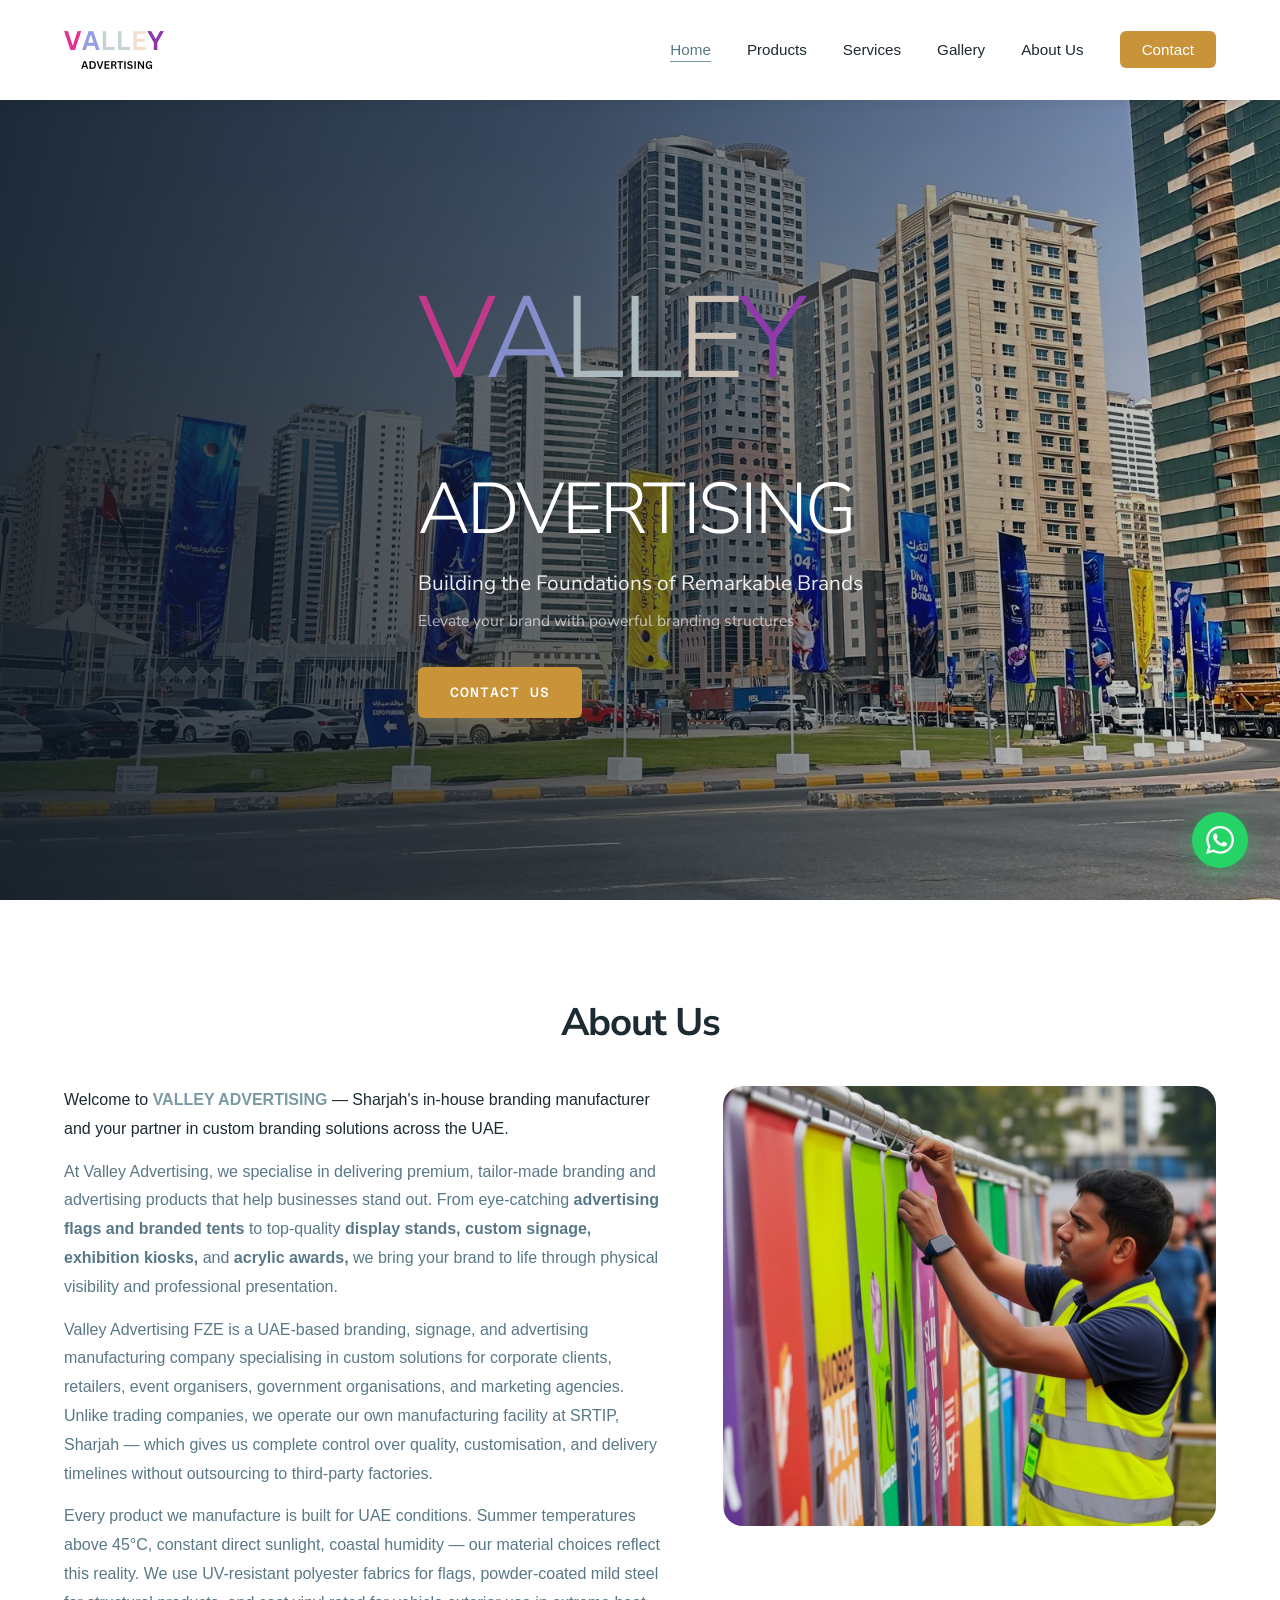
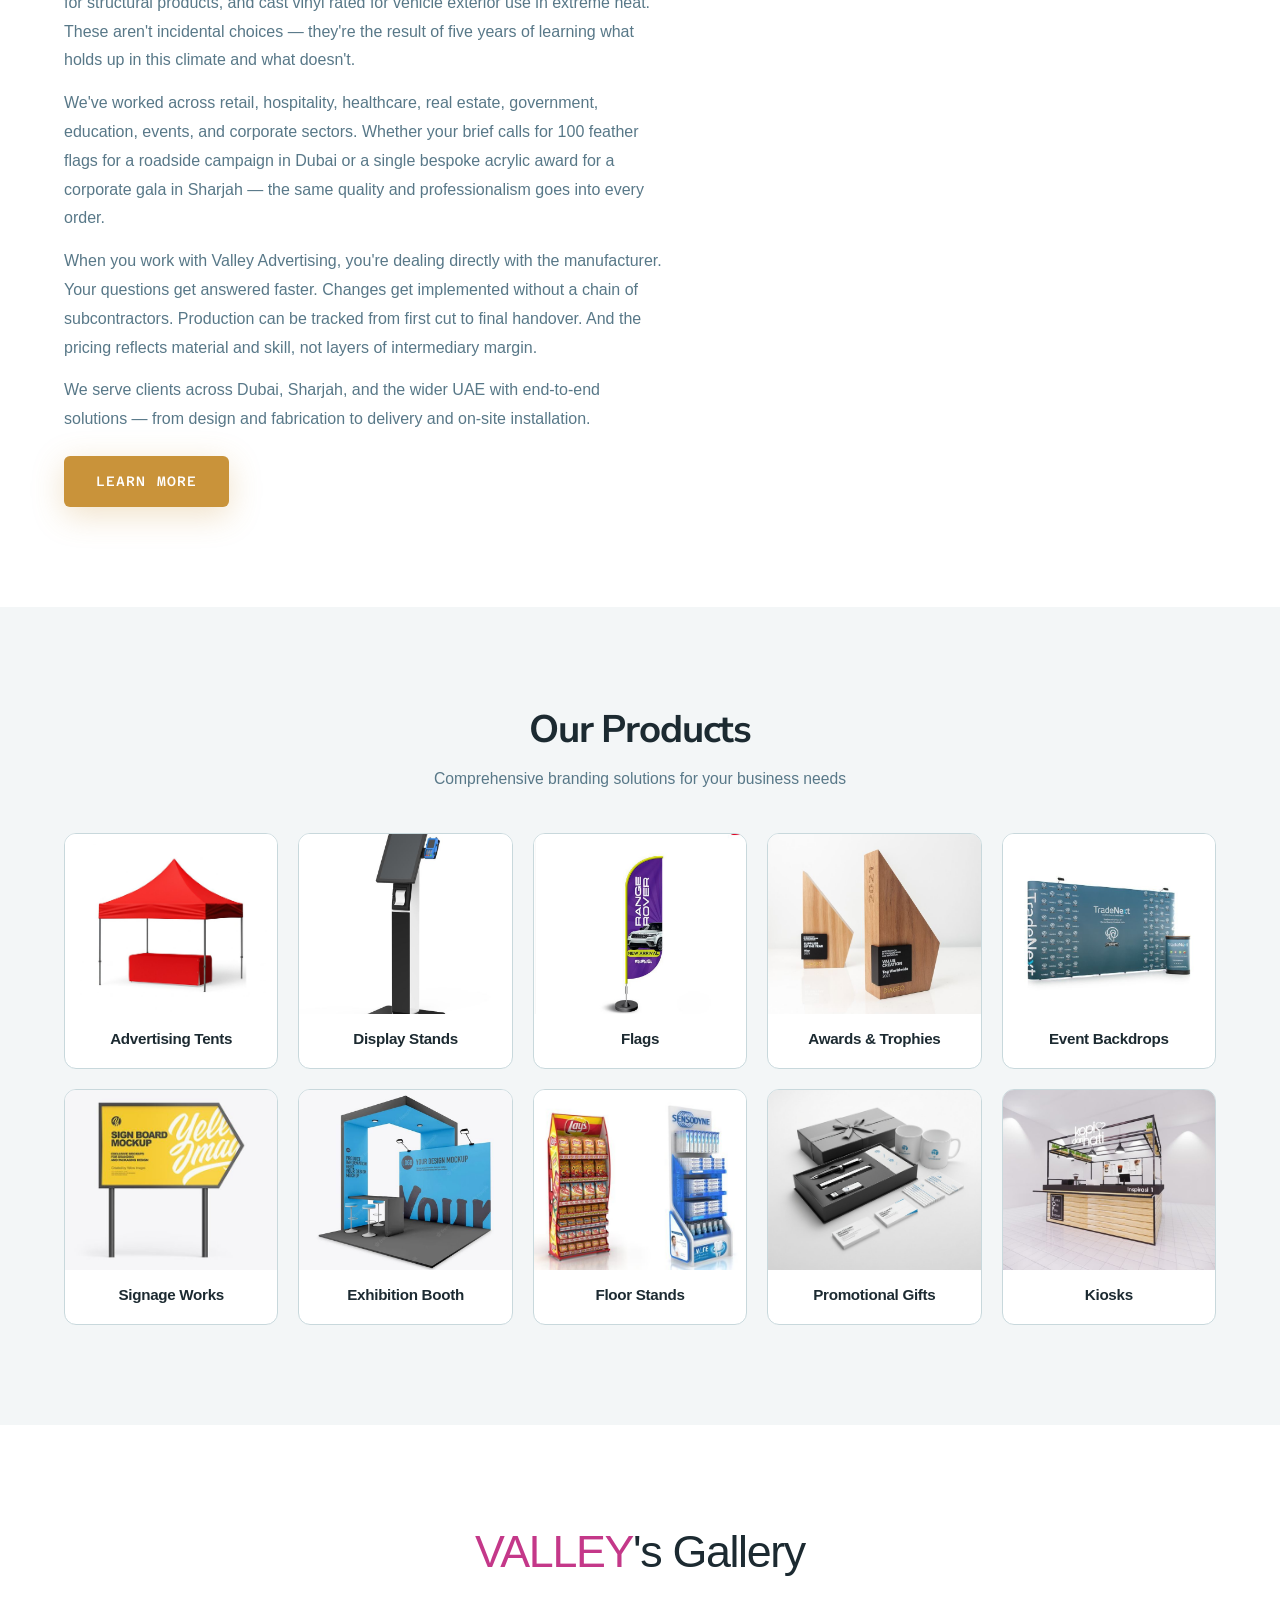
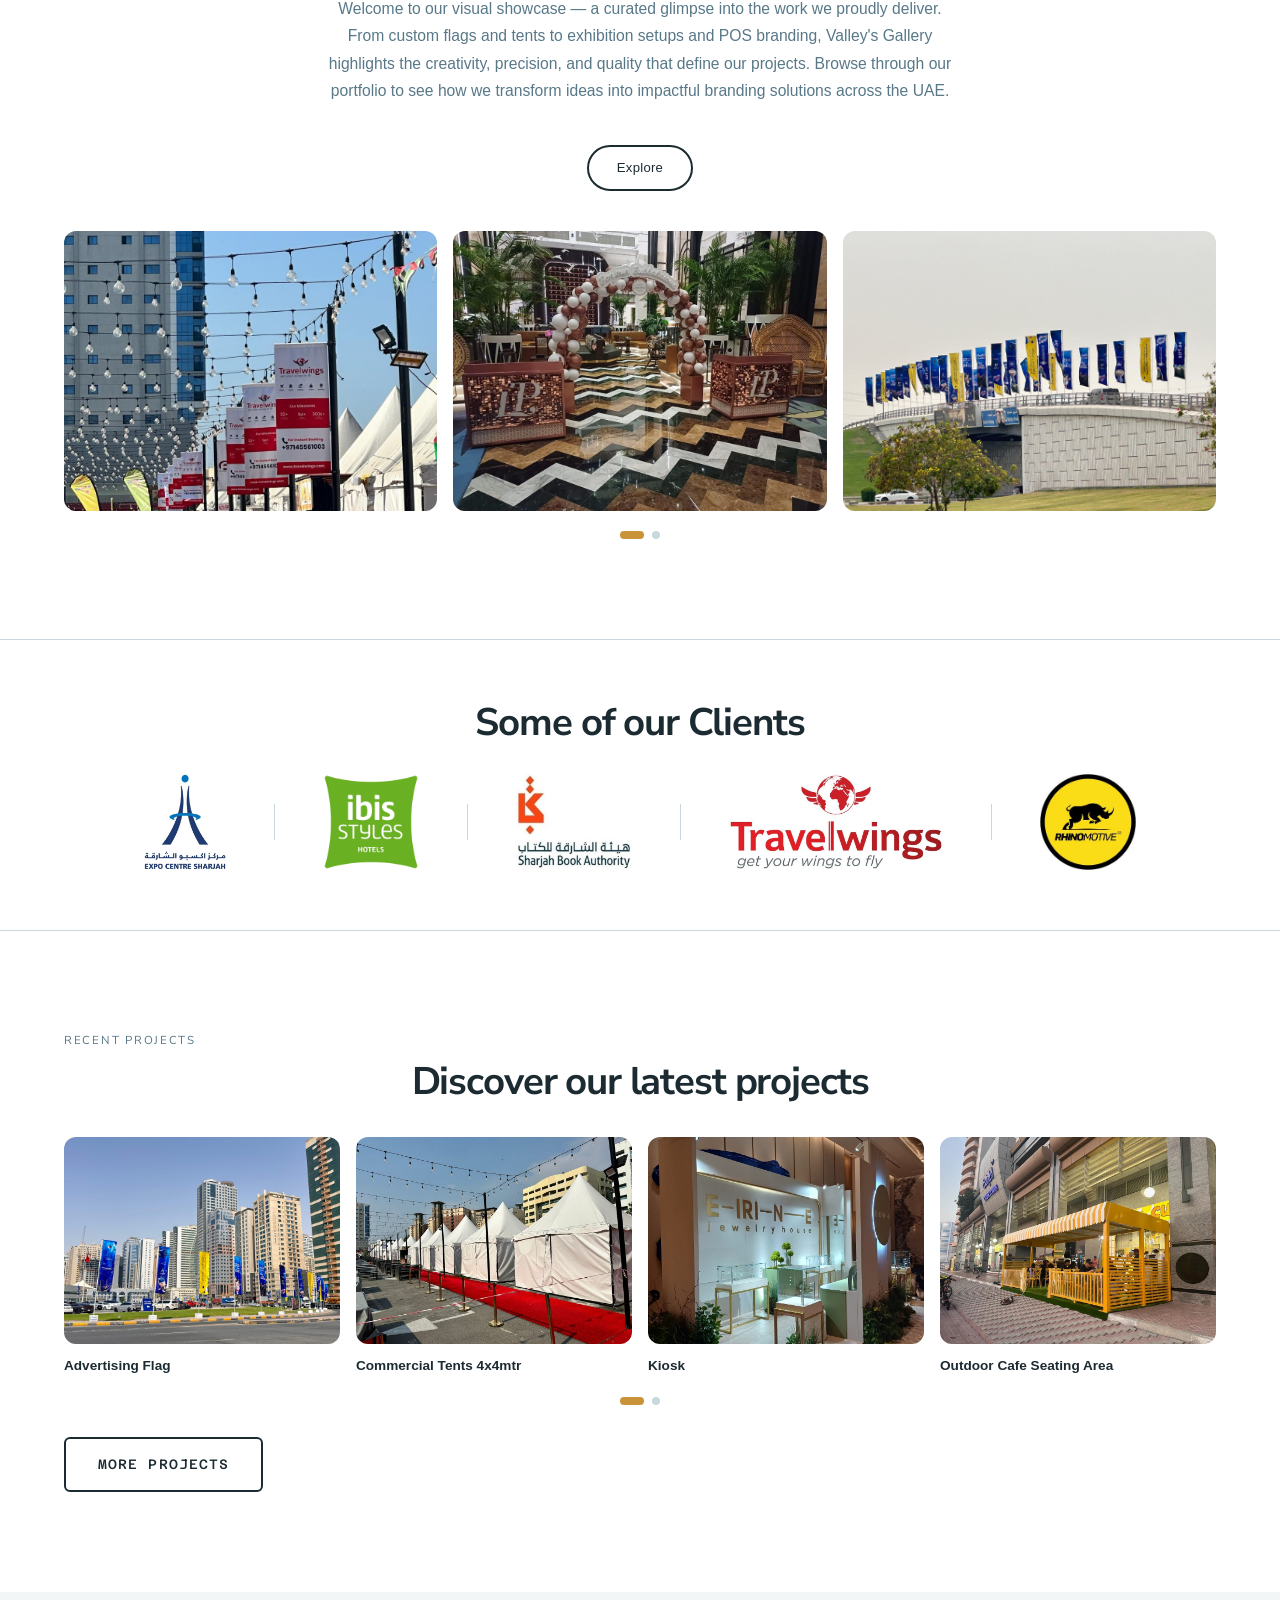
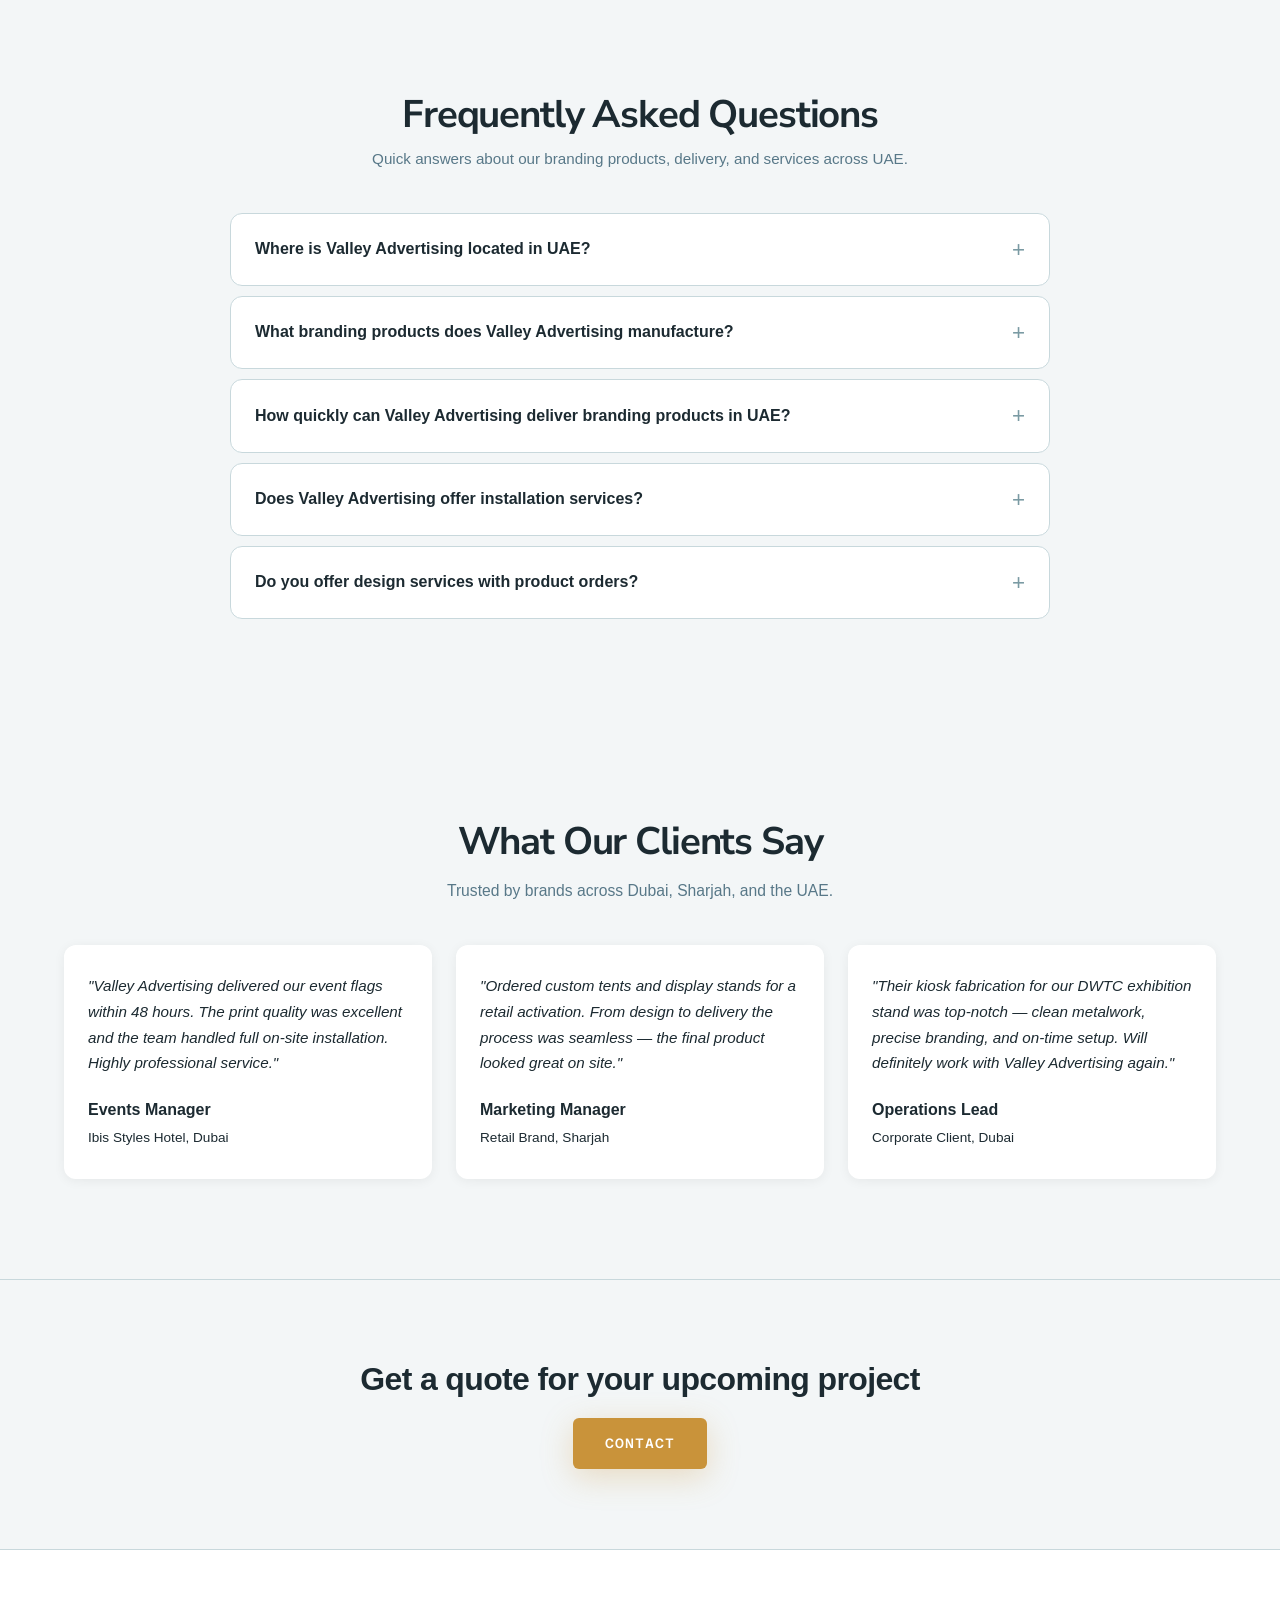
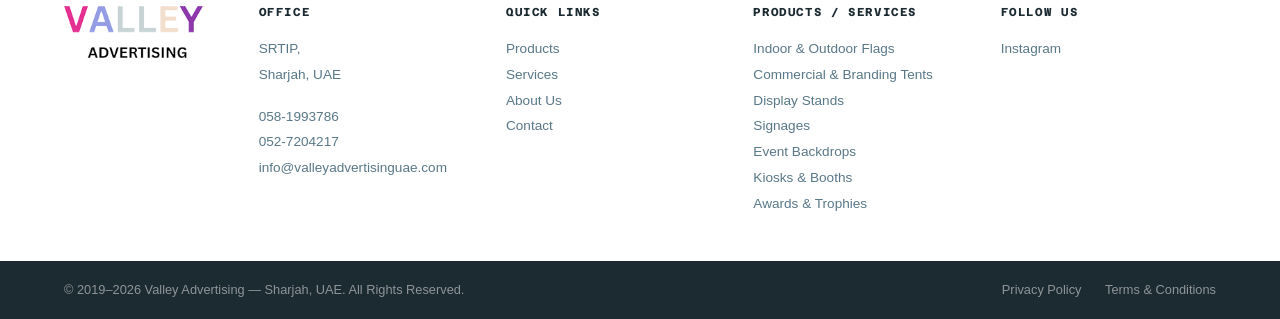
==== commit 14a87432: "Fix footer logo, replace Reebok tent photo, tighten mobile hero Co-Authored-By: Claude Sonnet 5.5 <n" ====
--- a/index.html
+++ b/index.html
@@ -110,16 +110,16 @@
 <!-- ── NAVBAR ─────────────────────────────── -->
 <nav class="navbar" id="navbar">
   <div class="container">
-    <a href="index.html" class="nav-logo" aria-label="Valley Advertising Home">
+    <a href="./" class="nav-logo" aria-label="Valley Advertising Home">
       <img src="assets/images/logo/logo.webp" alt="Valley Advertising" class="nav-logo-img">
     </a>
     <ul class="nav-links">
-      <li><a href="index.html" class="active">Home</a></li>
-      <li><a href="products.html">Products</a></li>
-      <li><a href="services.html">Services</a></li>
-      <li><a href="gallery.html">Gallery</a></li>
-      <li><a href="about.html">About Us</a></li>
-      <li><a href="contact.html" class="nav-cta">Contact</a></li>
+      <li><a href="./" class="active">Home</a></li>
+      <li><a href="products">Products</a></li>
+      <li><a href="services">Services</a></li>
+      <li><a href="gallery">Gallery</a></li>
+      <li><a href="about">About Us</a></li>
+      <li><a href="contact" class="nav-cta">Contact</a></li>
     </ul>
     <button class="nav-toggle" id="navToggle" aria-label="Toggle menu" aria-expanded="false">
       <span></span><span></span><span></span>
@@ -127,12 +127,12 @@
   </div>
 </nav>
 <nav class="nav-mobile" id="navMobile">
-  <a href="index.html">Home</a>
-  <a href="products.html">Products</a>
-  <a href="services.html">Services</a>
-  <a href="gallery.html">Gallery</a>
-  <a href="about.html">About Us</a>
-  <a href="contact.html" class="nav-cta">Contact</a>
+  <a href="./">Home</a>
+  <a href="products">Products</a>
+  <a href="services">Services</a>
+  <a href="gallery">Gallery</a>
+  <a href="about">About Us</a>
+  <a href="contact" class="nav-cta">Contact</a>
 </nav>
 
 <!-- ── HERO ──────────────────────────────── -->
@@ -147,7 +147,7 @@
       </h1>
       <p class="old-hero-tagline">Building the Foundations of Remarkable Brands</p>
       <p class="old-hero-sub">Elevate your brand with powerful branding structures</p>
-      <a href="contact.html" class="btn btn-primary old-hero-btn">Contact Us</a>
+      <a href="contact" class="btn btn-primary old-hero-btn">Contact Us</a>
     </div>
   </div>
 </section>
@@ -165,7 +165,7 @@
         <p>We've worked across retail, hospitality, healthcare, real estate, government, education, events, and corporate sectors. Whether your brief calls for 100 feather flags for a roadside campaign in Dubai or a single bespoke acrylic award for a corporate gala in Sharjah — the same quality and professionalism goes into every order.</p>
         <p>When you work with Valley Advertising, you're dealing directly with the manufacturer. Your questions get answered faster. Changes get implemented without a chain of subcontractors. Production can be tracked from first cut to final handover. And the pricing reflects material and skill, not layers of intermediary margin.</p>
         <p>We serve clients across Dubai, Sharjah, and the wider UAE with end-to-end solutions — from design and fabrication to delivery and on-site installation.</p>
-        <a href="about.html" class="btn btn-primary" style="margin-top:8px">Learn More</a>
+        <a href="about" class="btn btn-primary" style="margin-top:8px">Learn More</a>
       </div>
       <div class="old-about-img reveal reveal-delay-1">
         <img src="assets/images/site/about-worker-installing-banner.jpg" alt="Valley Advertising installer fixing printed banners" loading="lazy">
@@ -181,43 +181,43 @@
     <p class="old-section-sub reveal reveal-delay-1">Comprehensive branding solutions for your business needs</p>
 
     <div class="grid-5">
-      <a href="products.html#tents" class="prod-item reveal">
+      <a href="products#tents" class="prod-item reveal">
         <div class="prod-item-img"><img src="assets/images/site/tile-advertising-tents.jpg" alt="Advertising Tents" loading="lazy"></div>
         <div class="prod-item-body"><h4>Advertising Tents</h4></div>
       </a>
-      <a href="products.html#stands" class="prod-item reveal reveal-delay-1">
+      <a href="products#stands" class="prod-item reveal reveal-delay-1">
         <div class="prod-item-img"><img src="assets/images/site/tile-display-stands.jpg" alt="Display Stands" loading="lazy"></div>
         <div class="prod-item-body"><h4>Display Stands</h4></div>
       </a>
-      <a href="products.html#flags" class="prod-item reveal reveal-delay-2">
+      <a href="products#flags" class="prod-item reveal reveal-delay-2">
         <div class="prod-item-img"><img src="assets/images/site/tile-flags.jpg" alt="Flags" loading="lazy"></div>
         <div class="prod-item-body"><h4>Flags</h4></div>
       </a>
-      <a href="products.html#awards" class="prod-item reveal reveal-delay-3">
+      <a href="products#awards" class="prod-item reveal reveal-delay-3">
         <div class="prod-item-img"><img src="assets/images/site/tile-awards-trophies.jpg" alt="Awards &amp; Trophies" loading="lazy"></div>
         <div class="prod-item-body"><h4>Awards &amp; Trophies</h4></div>
       </a>
-      <a href="services.html" class="prod-item reveal reveal-delay-4">
+      <a href="services" class="prod-item reveal reveal-delay-4">
         <div class="prod-item-img"><img src="assets/images/site/tile-event-backdrops.jpg" alt="Event Backdrops" loading="lazy"></div>
         <div class="prod-item-body"><h4>Event Backdrops</h4></div>
       </a>
-      <a href="products.html#signage" class="prod-item reveal">
+      <a href="products#signage" class="prod-item reveal">
         <div class="prod-item-img"><img src="assets/images/site/tile-signage-works.jpg" alt="Signage Works" loading="lazy"></div>
         <div class="prod-item-body"><h4>Signage Works</h4></div>
       </a>
-      <a href="products.html#kiosks" class="prod-item reveal reveal-delay-1">
+      <a href="products#kiosks" class="prod-item reveal reveal-delay-1">
         <div class="prod-item-img"><img src="assets/images/site/tile-exhibition-booth.jpg" alt="Exhibition Booth" loading="lazy"></div>
         <div class="prod-item-body"><h4>Exhibition Booth</h4></div>
       </a>
-      <a href="products.html#stands" class="prod-item reveal reveal-delay-2">
+      <a href="products#stands" class="prod-item reveal reveal-delay-2">
         <div class="prod-item-img"><img src="assets/images/site/tile-floor-stands.jpg" alt="Floor Stands" loading="lazy"></div>
         <div class="prod-item-body"><h4>Floor Stands</h4></div>
       </a>
-      <a href="products.html#awards" class="prod-item reveal reveal-delay-3">
+      <a href="products#awards" class="prod-item reveal reveal-delay-3">
         <div class="prod-item-img"><img src="assets/images/site/tile-promotional-gifts.jpg" alt="Promotional Gifts" loading="lazy"></div>
         <div class="prod-item-body"><h4>Promotional Gifts</h4></div>
       </a>
-      <a href="products.html#kiosks" class="prod-item reveal reveal-delay-4">
+      <a href="products#kiosks" class="prod-item reveal reveal-delay-4">
         <div class="prod-item-img"><img src="assets/images/site/tile-kiosks.jpg" alt="Kiosks" loading="lazy"></div>
         <div class="prod-item-body"><h4>Kiosks</h4></div>
       </a>
@@ -231,7 +231,7 @@
     <h2 class="old-gallery-title reveal"><span class="brand-valley">VALLEY</span>'s Gallery</h2>
     <p class="old-section-sub reveal reveal-delay-1">Welcome to our visual showcase — a curated glimpse into the work we proudly deliver. From custom flags and tents to exhibition setups and POS branding, Valley's Gallery highlights the creativity, precision, and quality that define our projects. Browse through our portfolio to see how we transform ideas into impactful branding solutions across the UAE.</p>
     <div style="text-align:center; margin: 24px 0 40px">
-      <a href="gallery.html" class="btn-explore">Explore</a>
+      <a href="gallery" class="btn-explore">Explore</a>
     </div>
     <div class="aslider-wrap" data-visible="3" data-tab-visible="2" data-mob-visible="1" data-interval="3000">
       <div class="aslider-track">
@@ -284,7 +284,7 @@
       <div class="aslider-dots"></div>
     </div>
     <div style="margin-top:32px">
-      <a href="gallery.html" class="btn btn-outline-dark">More Projects</a>
+      <a href="gallery" class="btn btn-outline-dark">More Projects</a>
     </div>
   </div>
 </section>
@@ -360,7 +360,7 @@
 <div class="old-cta">
   <div class="container">
     <h2 class="reveal">Get a quote for your upcoming project</h2>
-    <a href="contact.html" class="btn btn-primary reveal reveal-delay-1" style="margin-top:20px">Contact</a>
+    <a href="contact" class="btn btn-primary reveal reveal-delay-1" style="margin-top:20px">Contact</a>
   </div>
 </div>
 
@@ -369,10 +369,7 @@
   <div class="old-footer-top">
     <div class="container">
       <div class="old-footer-brand">
-        <div class="old-footer-logo">
-          <img src="assets/images/logo/logo.webp" alt="Valley Advertising" style="width:40px;height:40px;object-fit:contain">
-          <span><span class="brand-valley">VALLEY</span><br><span class="old-footer-adv">ADVERTISING</span></span>
-        </div>
+        <a href="./" class="old-footer-logo" aria-label="Valley Advertising"><img src="assets/images/logo/logo.webp" alt="Valley Advertising" width="200" height="75"></a>
       </div>
       <div class="old-footer-grid">
         <div class="old-footer-col">
@@ -385,22 +382,22 @@
         <div class="old-footer-col">
           <h5>QUICK LINKS</h5>
           <ul>
-            <li><a href="products.html">Products</a></li>
-            <li><a href="services.html">Services</a></li>
-            <li><a href="about.html">About Us</a></li>
-            <li><a href="contact.html">Contact</a></li>
+            <li><a href="products">Products</a></li>
+            <li><a href="services">Services</a></li>
+            <li><a href="about">About Us</a></li>
+            <li><a href="contact">Contact</a></li>
           </ul>
         </div>
         <div class="old-footer-col">
           <h5>PRODUCTS / SERVICES</h5>
           <ul>
-            <li><a href="products.html#flags">Indoor &amp; Outdoor Flags</a></li>
-            <li><a href="products.html#tents">Commercial &amp; Branding Tents</a></li>
-            <li><a href="products.html#stands">Display Stands</a></li>
-            <li><a href="products.html#signage">Signages</a></li>
-            <li><a href="services.html">Event Backdrops</a></li>
-            <li><a href="products.html#kiosks">Kiosks &amp; Booths</a></li>
-            <li><a href="products.html#awards">Awards &amp; Trophies</a></li>
+            <li><a href="products#flags">Indoor &amp; Outdoor Flags</a></li>
+            <li><a href="products#tents">Commercial &amp; Branding Tents</a></li>
+            <li><a href="products#stands">Display Stands</a></li>
+            <li><a href="products#signage">Signages</a></li>
+            <li><a href="services">Event Backdrops</a></li>
+            <li><a href="products#kiosks">Kiosks &amp; Booths</a></li>
+            <li><a href="products#awards">Awards &amp; Trophies</a></li>
           </ul>
         </div>
         <div class="old-footer-col">
@@ -416,8 +413,8 @@
     <div class="container">
       <span>&copy; 2019&ndash;2026 Valley Advertising — Sharjah, UAE. All Rights Reserved.</span>
       <div>
-        <a href="privacy.html">Privacy Policy</a>
-        <a href="terms.html">Terms &amp; Conditions</a>
+        <a href="privacy">Privacy Policy</a>
+        <a href="terms">Terms &amp; Conditions</a>
       </div>
     </div>
   </div>
--- a/assets/css/style.css
+++ b/assets/css/style.css
@@ -2288,3 +2288,27 @@
 .spec-list li { padding: 12px 0; border-top: 1px solid var(--c-border); color: var(--c-text-muted); font-size: .95rem; line-height: 1.7; }
 .spec-list li strong { display: block; color: var(--c-text); font-family: var(--font-head); font-weight: 700; margin-bottom: 2px; }
 
+
+
+/* ── Footer logo (wordmark shown at its real proportions) ── */
+.footer-logo {
+  display: inline-block;
+  background: #fff;
+  border-radius: 10px;
+  padding: 10px 16px;
+  margin-bottom: 22px;
+  line-height: 0;
+}
+.footer-logo img { display: block; height: 44px; width: auto; }
+.old-footer-logo { display: inline-block; line-height: 0; margin-bottom: 4px; }
+.old-footer-logo img { display: block; height: 52px; width: auto; }
+
+/* ── Home hero on phones: text sits high, lines close together, no empty band ── */
+@media (max-width: 768px) {
+  .old-hero { min-height: 118vw; height: auto; align-items: flex-start; }
+  .old-hero-content { padding: calc(var(--nav-h) + 28px) 0 40px; }
+  .old-hero-h1 { gap: 0; margin-bottom: 14px; line-height: 1; }
+  .old-hero-valley { line-height: .9; }
+  .old-hero-advertising { line-height: 1; margin-top: -2px; }
+  .old-hero-tagline { margin-bottom: 18px; }
+}
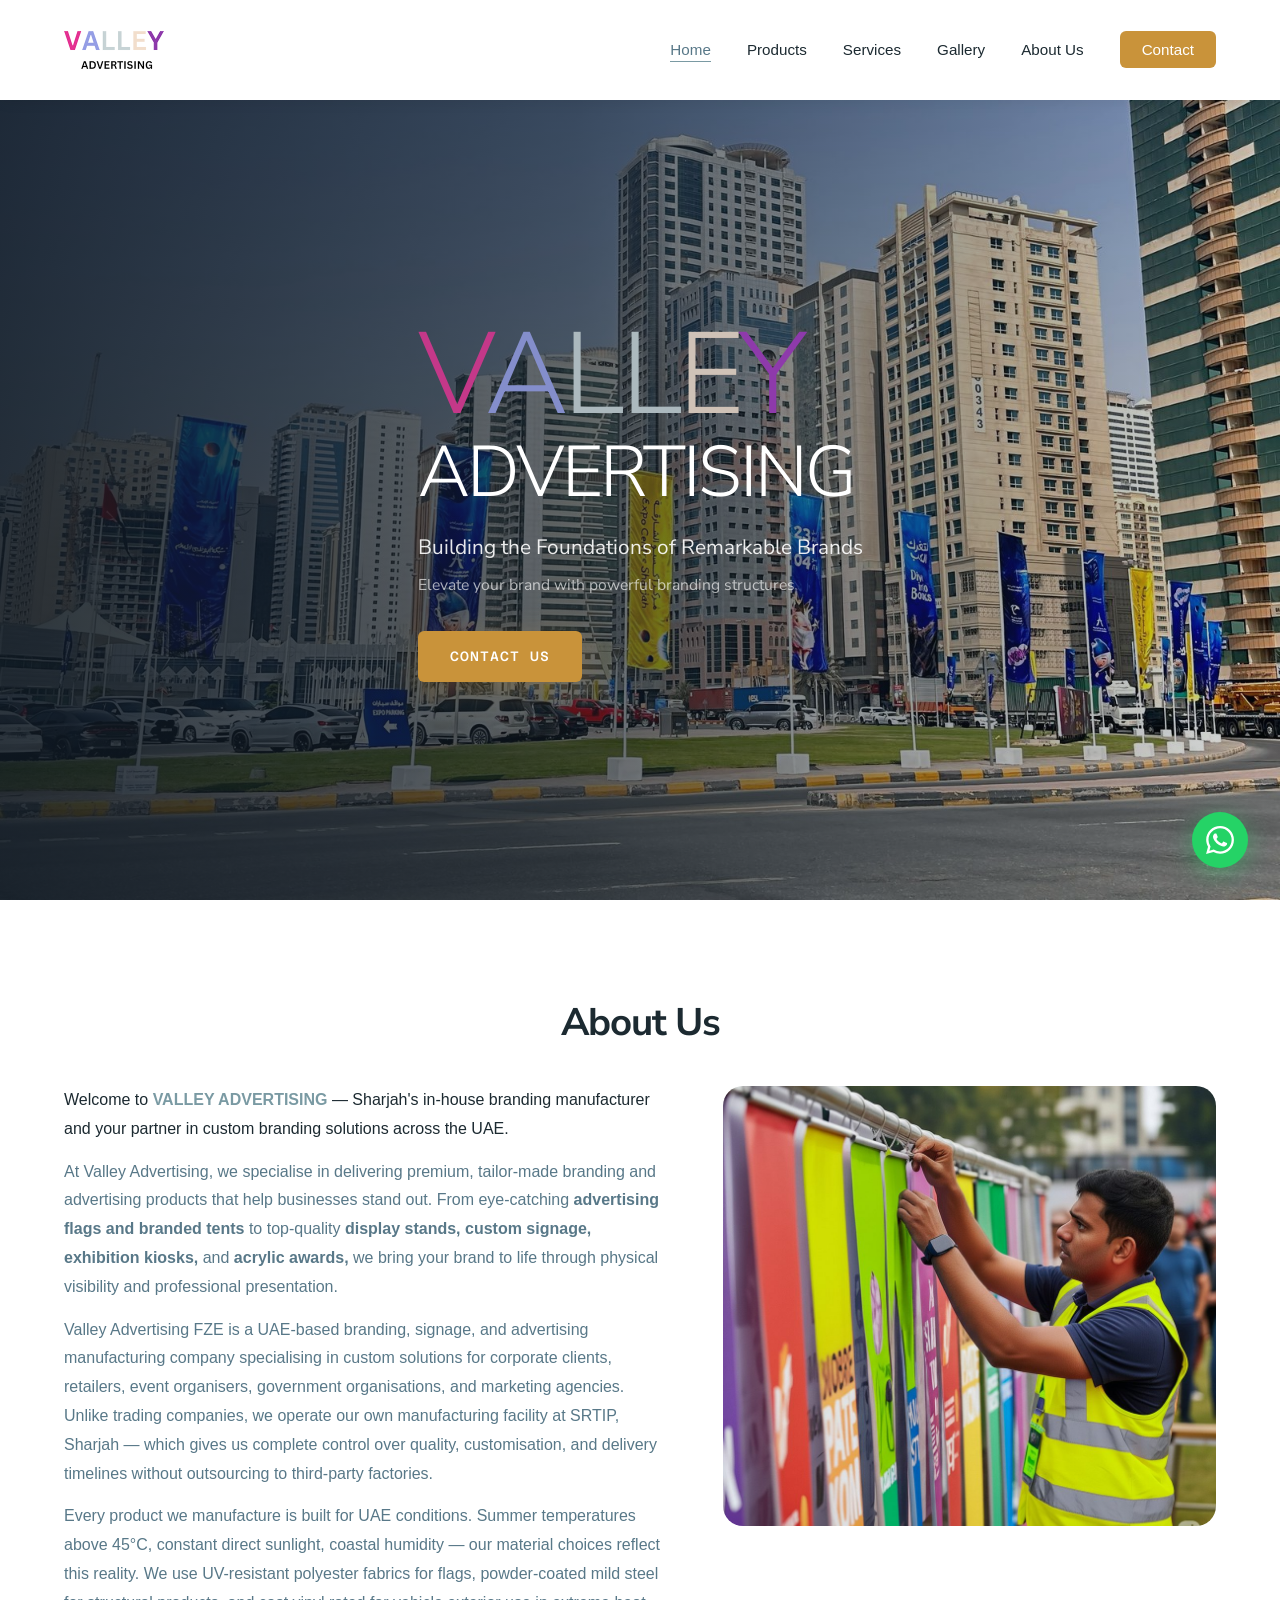
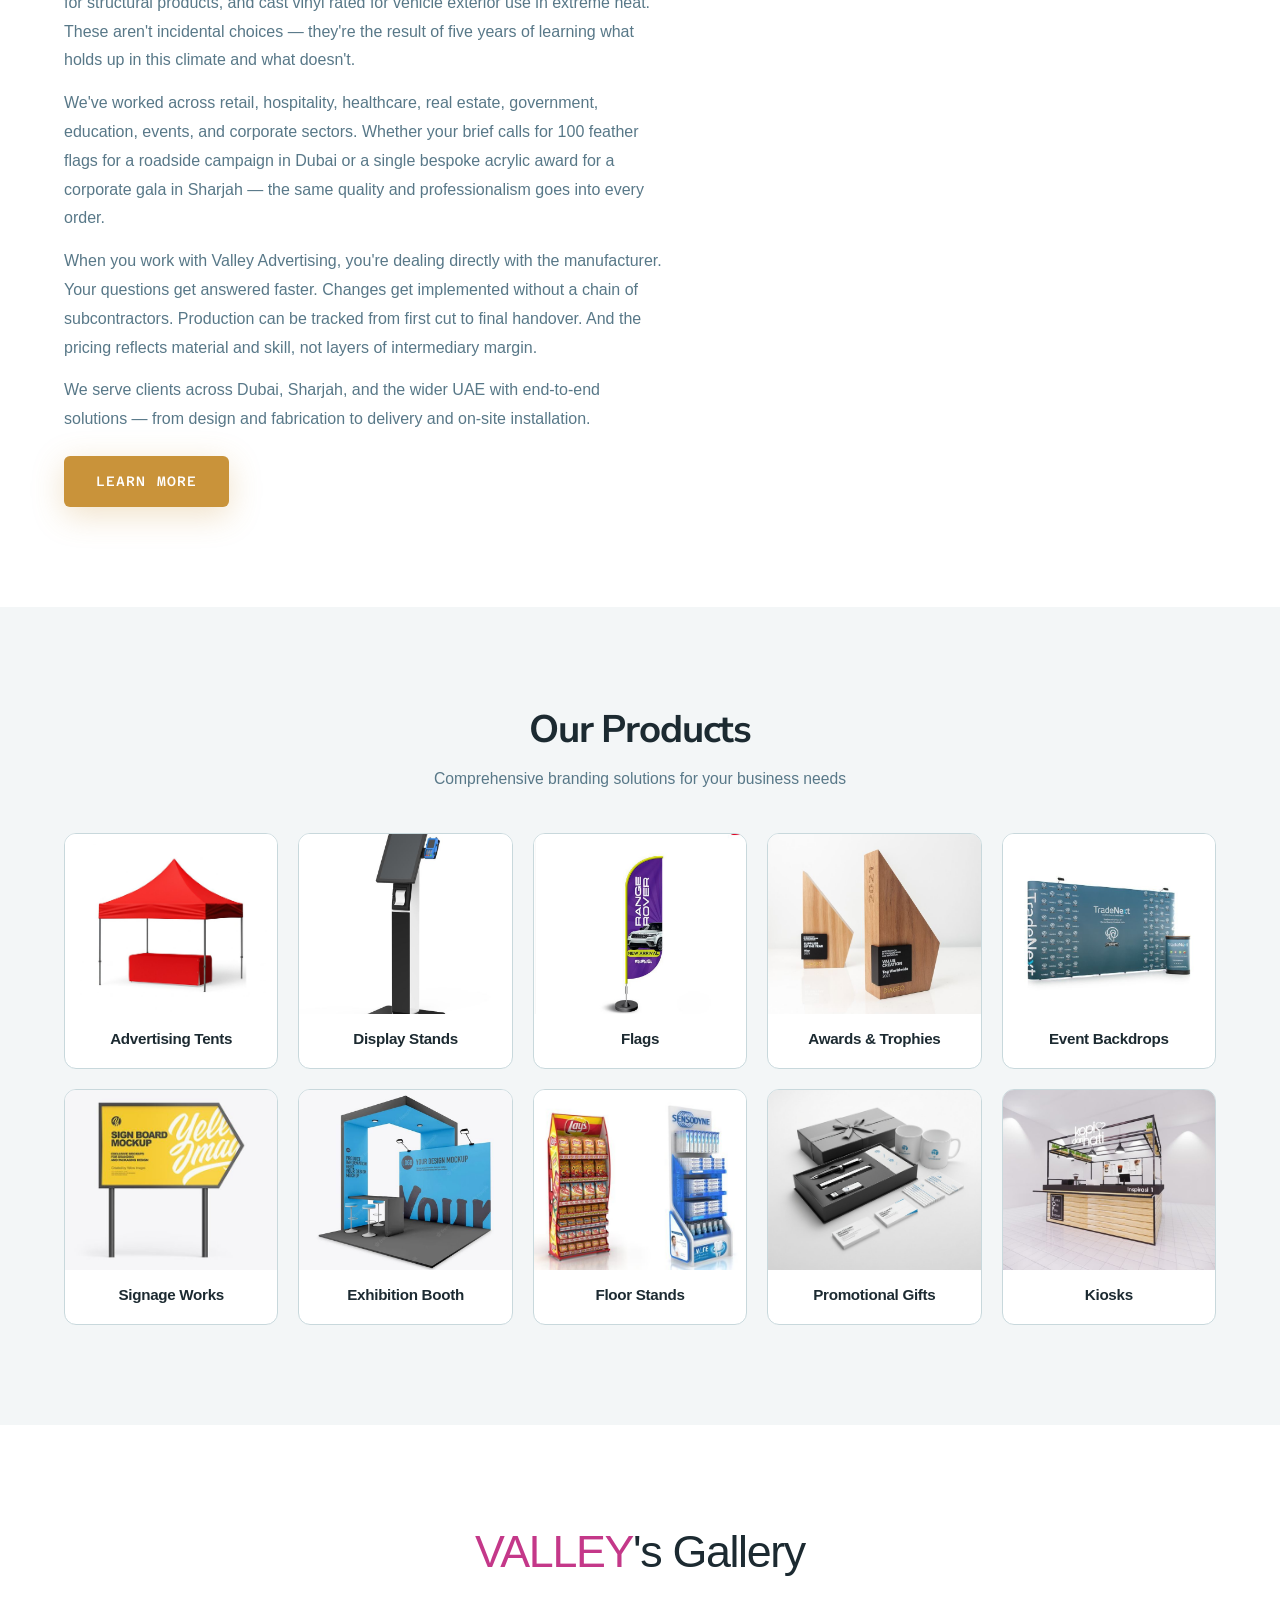
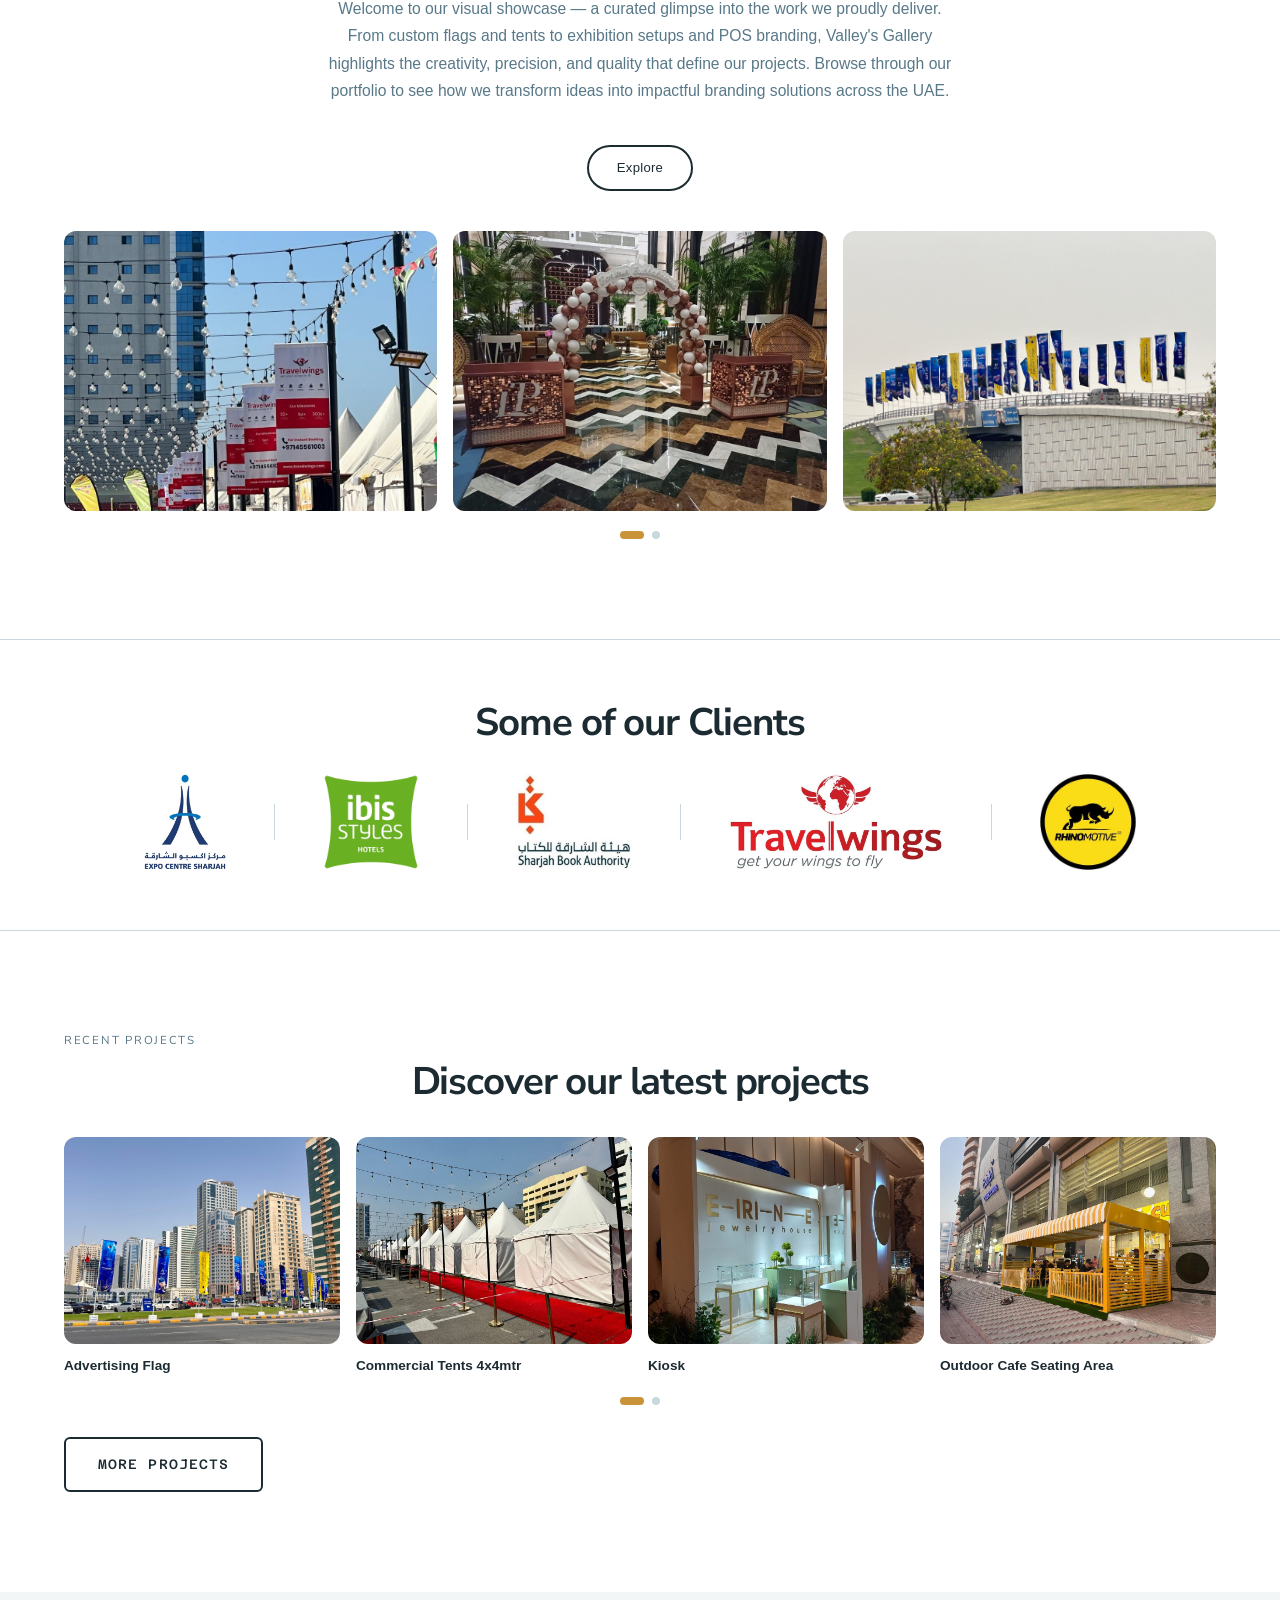
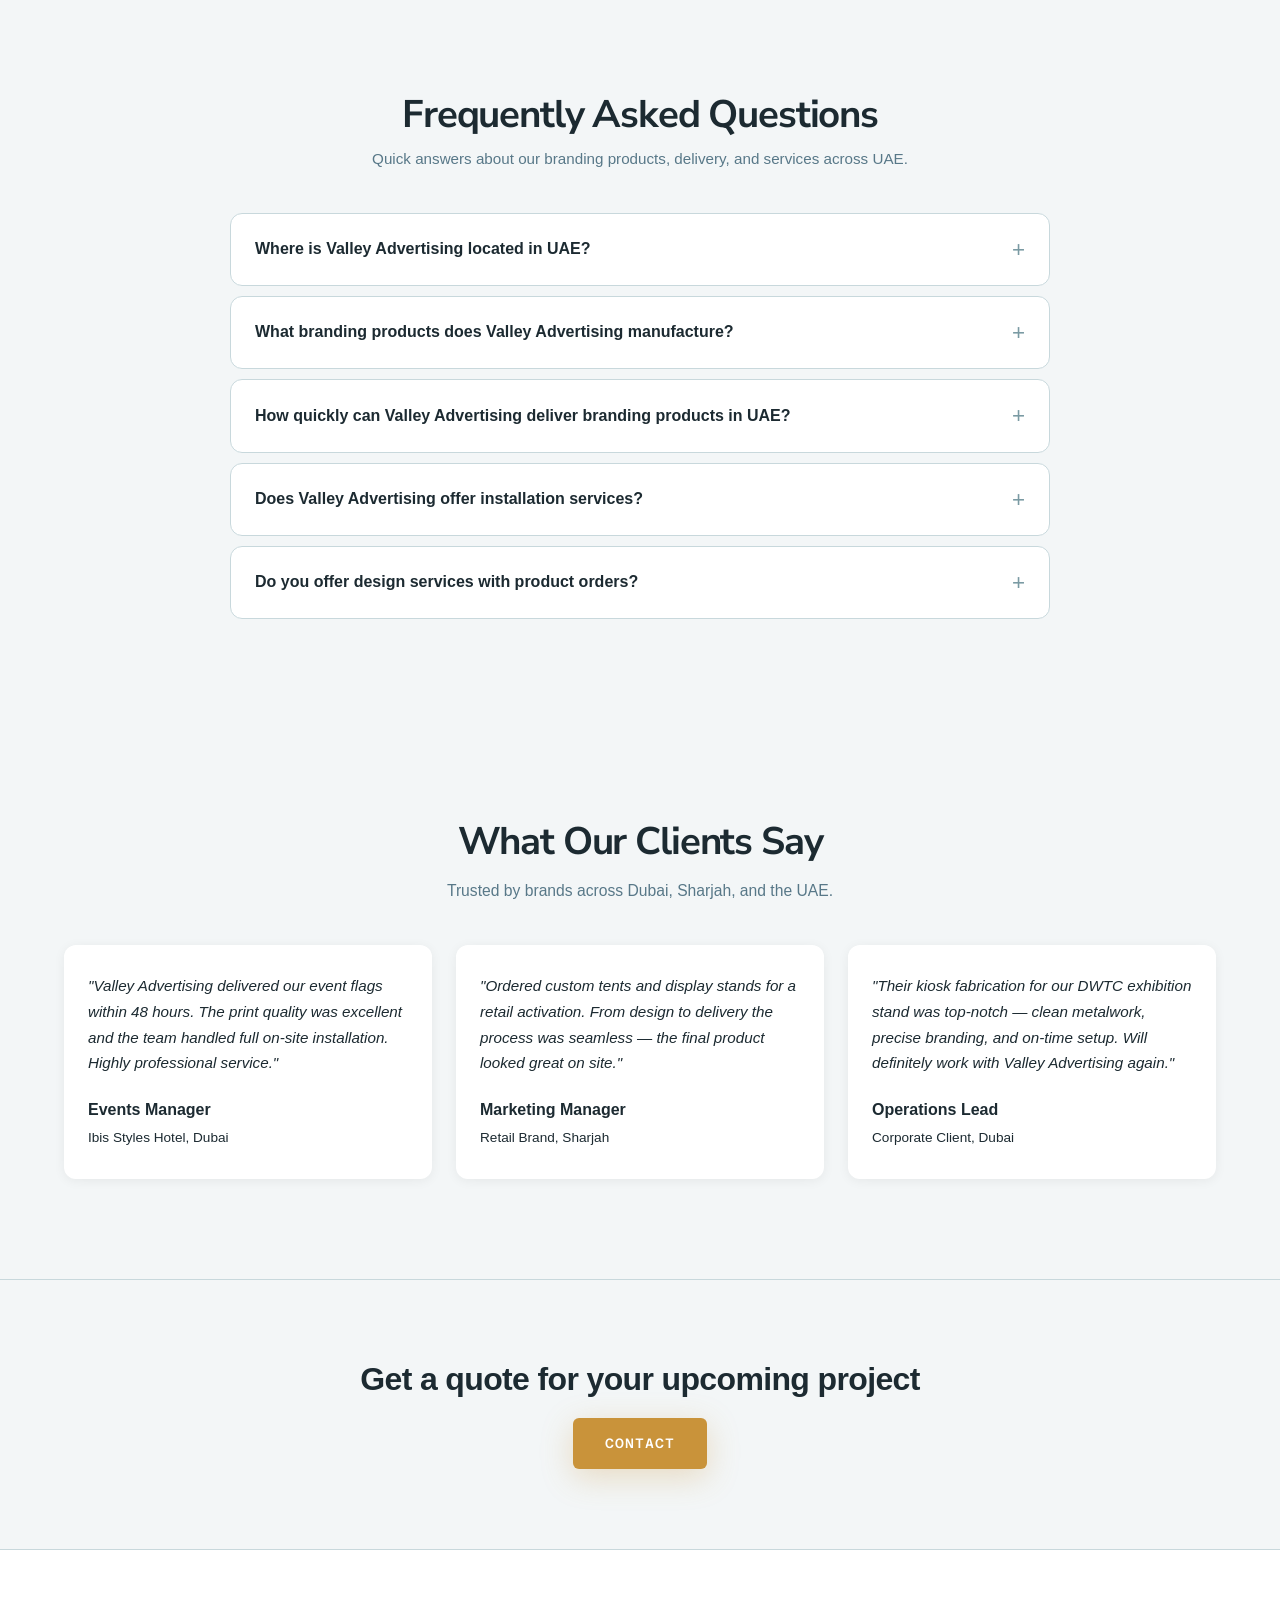
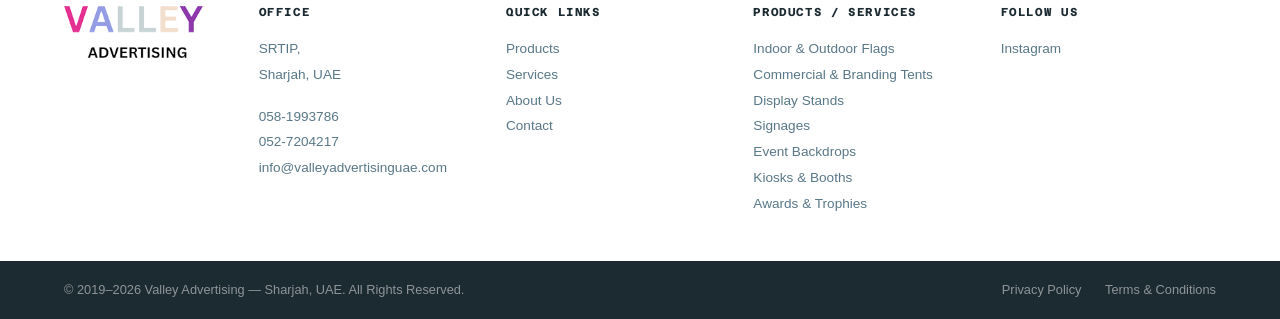
==== commit 782a31b1: "Remove stray line break that split VALLEY and ADVERTISING in the hero Co-Authored-By: Claude Sonnet " ====
--- a/index.html
+++ b/index.html
@@ -141,7 +141,7 @@
   <div class="container old-hero-inner">
     <div class="old-hero-content">
       <h1 class="old-hero-h1">
-        <span class="old-hero-valley"><span style="color:#C43889">V</span><span style="color:#848ECB">A</span><span style="color:#ACB9BE">L</span><span style="color:#ACB9BE">L</span><span style="color:#CFC2B7">E</span><span style="color:#8E3AAB">Y</span></span><br>
+        <span class="old-hero-valley"><span style="color:#C43889">V</span><span style="color:#848ECB">A</span><span style="color:#ACB9BE">L</span><span style="color:#ACB9BE">L</span><span style="color:#CFC2B7">E</span><span style="color:#8E3AAB">Y</span></span>
         <span class="old-hero-advertising">ADVERTISING</span>
         <span class="sr-only"> — Branding &amp; Signage Manufacturer UAE</span>
       </h1>
